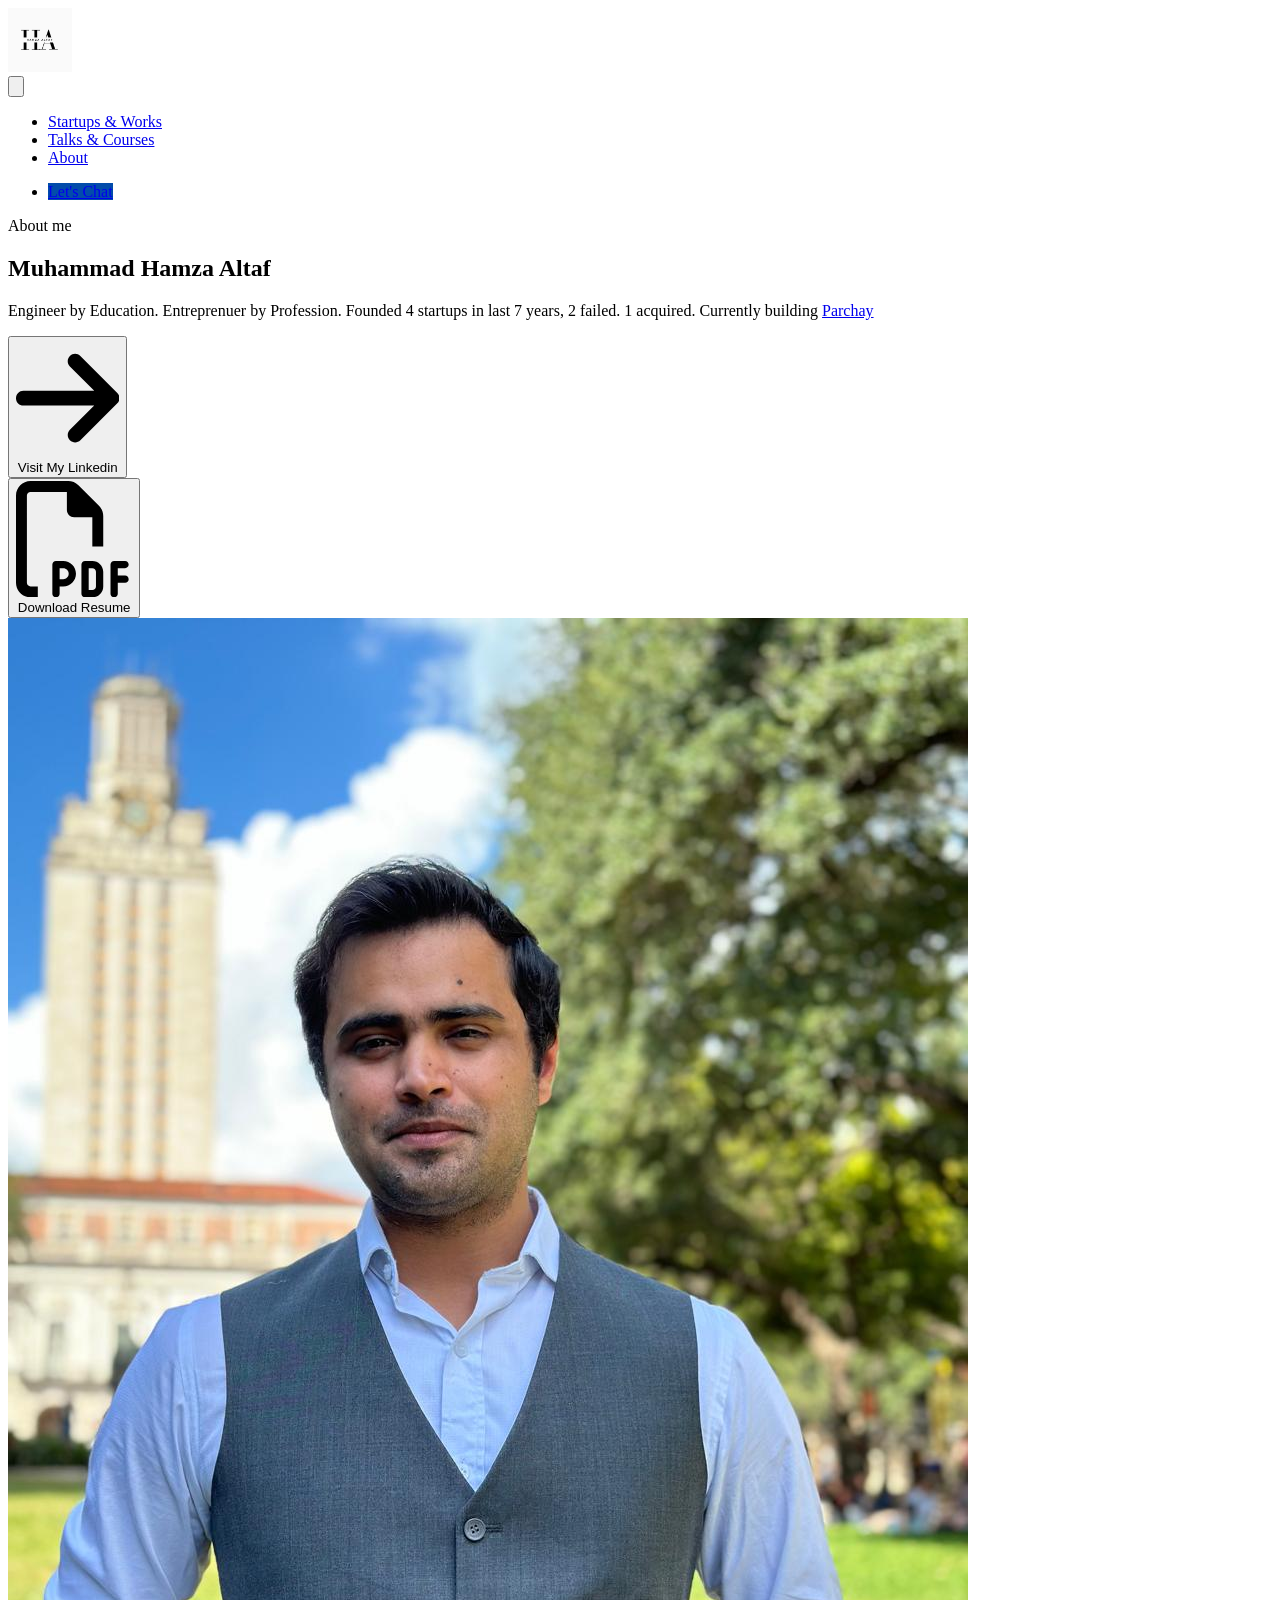
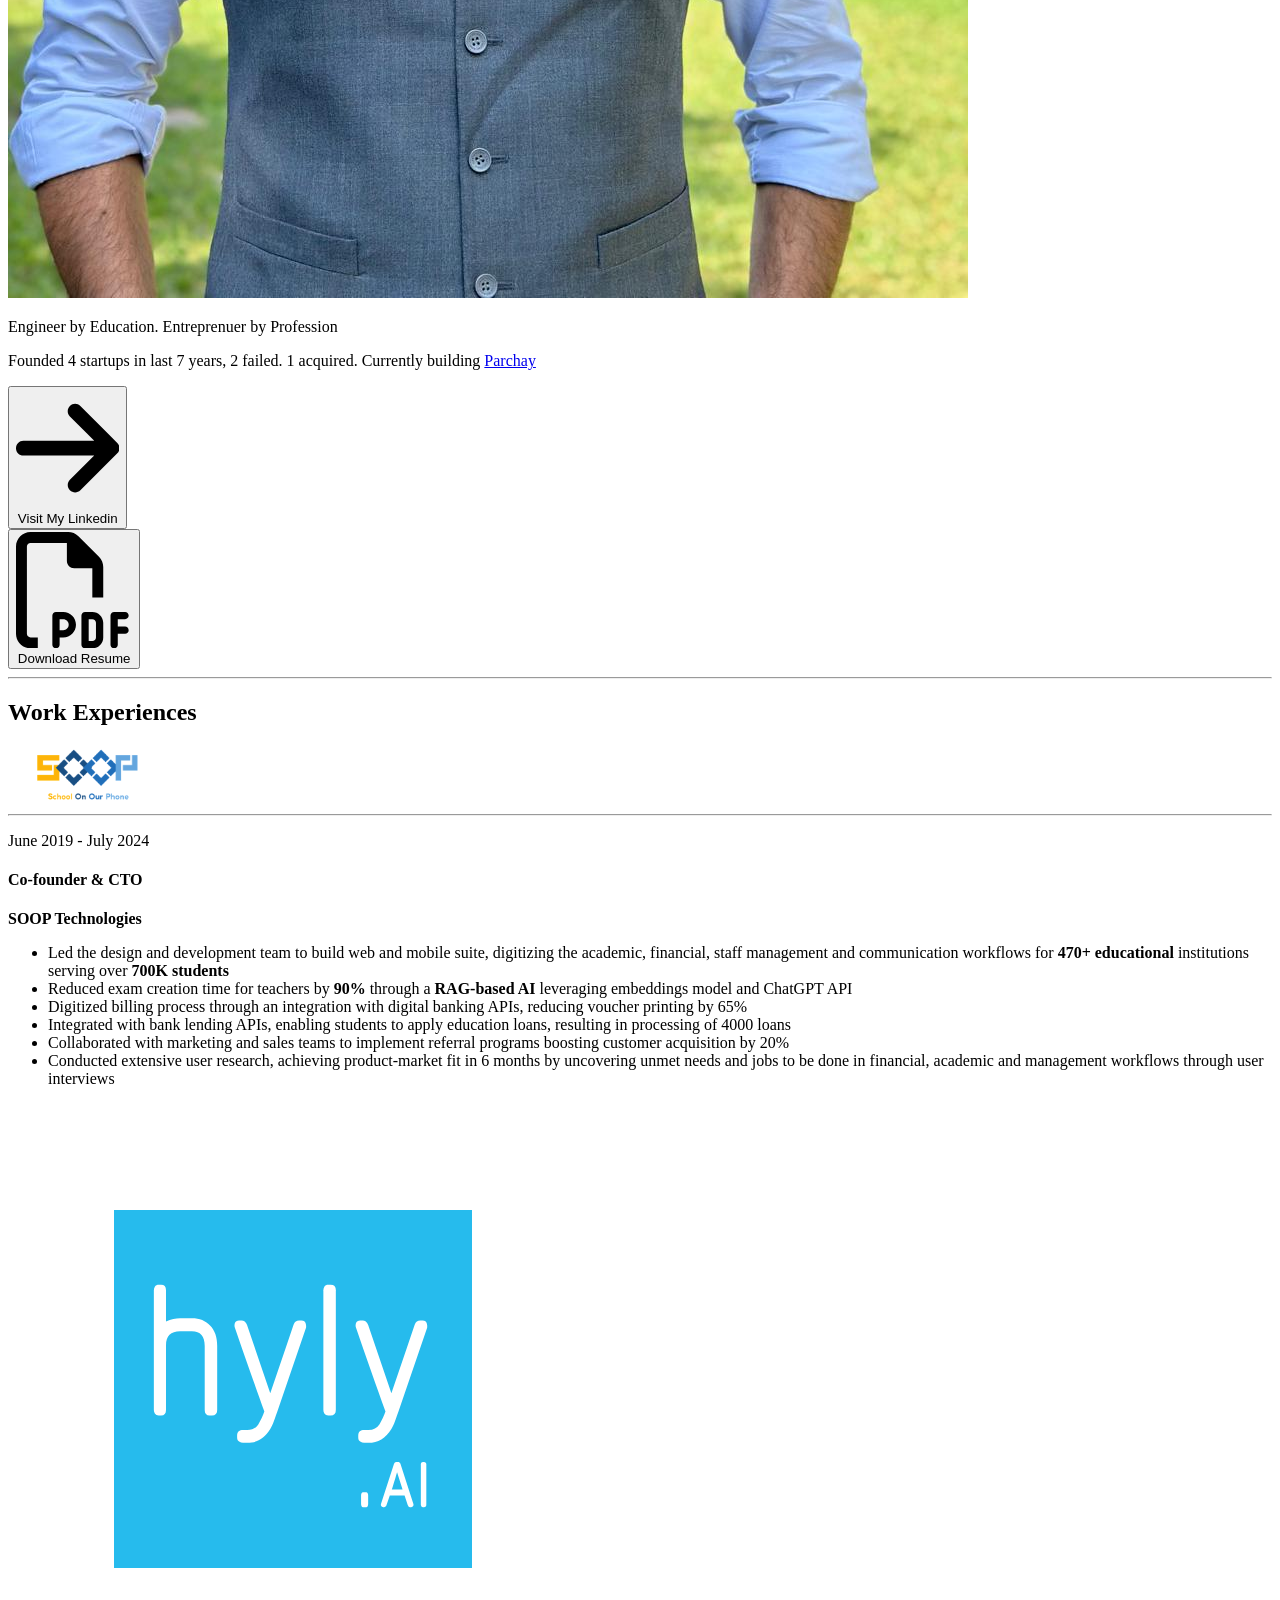
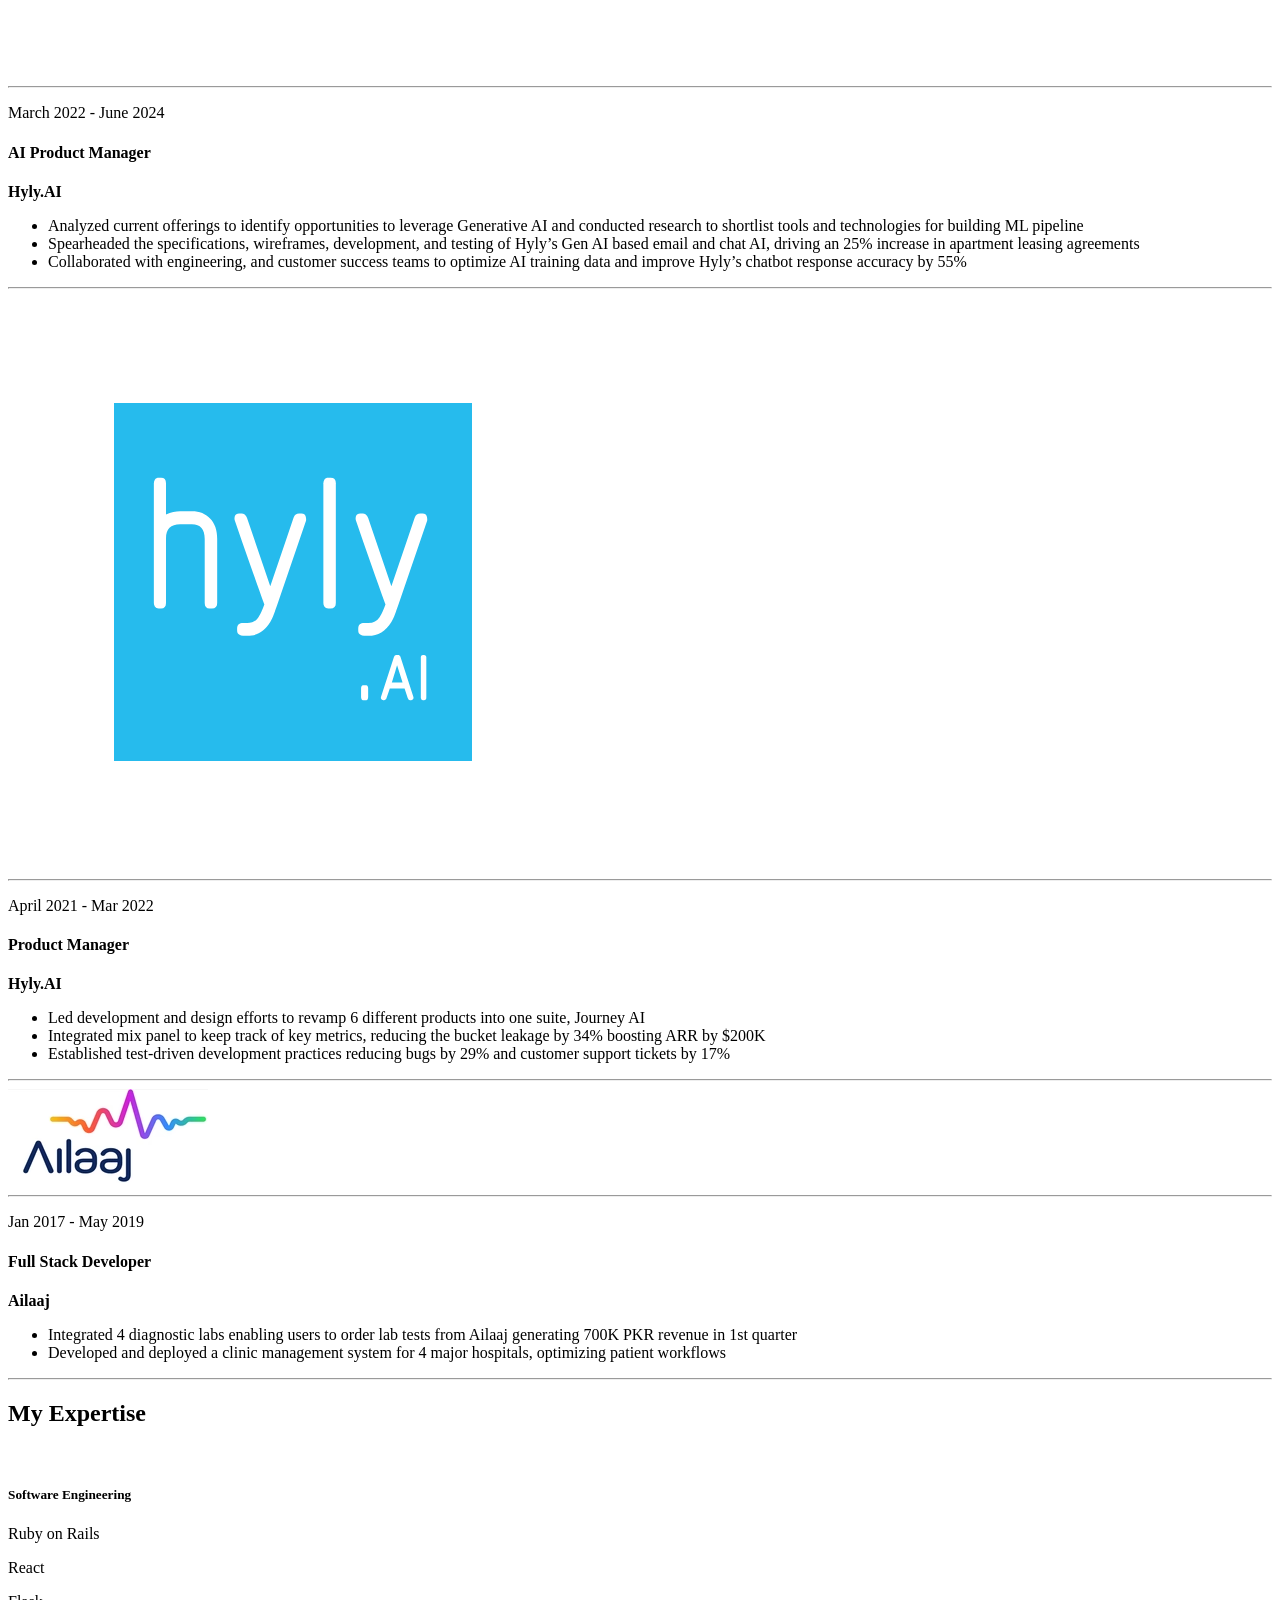
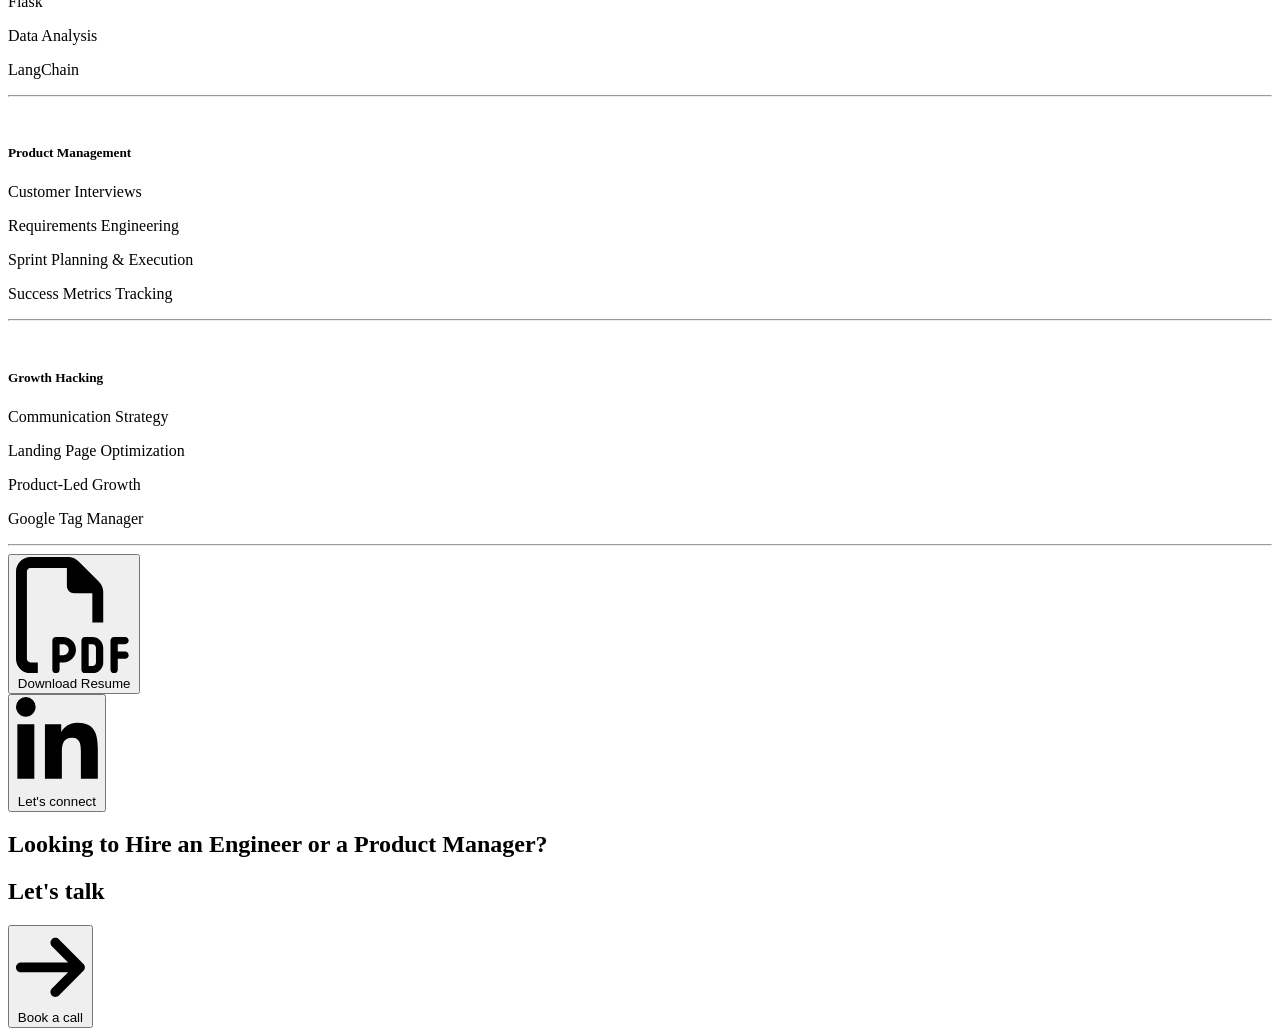
==== about.html @ 0ea4108f "fixing my websute" ====
<!DOCTYPE html>
<html lang="en" dir="ltr">
    <!-- Mirrored from muazzim.com/about by HTTrack Website Copier/3.x [XR&CO'2014], Tue, 19 Nov 2024 12:51:19 GMT -->
    <!-- Added by HTTrack -->
    <meta http-equiv="content-type" content="text/html;charset=utf-8" />
    <!-- /Added by HTTrack -->
    <head>
        <meta charset="utf-8" />
        <title>Hamza Altaf: Entreprenuer, Engineer & Product Leader</title>
        <link rel="icon" href="images/favicon-32x32.png"/>
        <meta name="viewport" content="width=device-width,initial-scale=1"/>
        <meta name="title" content="Hamza Altaf MS: Entreprenuer & Product Leader"/>
        <meta name="description" content="Product Leader, and Software Engineer from Austin, USA
            currently a student of building RAG based LLM applications using python, langchain and react."/>
        <meta property="og:title" content="Hamza Altaf MS: Entreprenuer & Product Leader"/>
        <meta property="og:description" content="Product Leader, and Software Engineer from Austin, USA
        currently a student of building RAG based LLM applications using python, langchain and react."/>
        <meta property="og:image" content="https://assets.dorik.com/5fdc6b2744afdb0011b81fd6/images/Wallpaper_e1won31z.png"/>
        <meta name="twitter:title" content="Hamza Altaf MS: Entreprenuer & Product Leader"/>
        <meta name="twitter:description" content="Product Leader, and Software Engineer from Austin, USA
        currently a student of building RAG based LLM applications using python, langchain and react."/>
        <meta name="twitter:image" content="https://assets.dorik.com/5fdc6b2744afdb0011b81fd6/images/Wallpaper_e1won31z.png"/>
        <meta name="twitter:card" content="summary_large_image"/>
        <meta property="og:url" content="index.html"/>
        <meta property="og:type" content="website"/>
        <link rel="canonical" href="index.html"/>
        <script type="text/javascript"></script>
        <link as="font" rel="preload" href="https://fonts.cmsfly.com/css?family=Outfit:400|Inter:700,700,400&amp;display=swap"/>
        <link rel="stylesheet" href="https://fonts.cmsfly.com/css?family=Outfit:400|Inter:700,700,400&amp;display=swap"/>
        <link rel="stylesheet" href="https://cdn.dorik.com/5fdc6b2744afdb0011b81fd6/css/about.css?v=1731210685233"/>
        <link rel="stylesheet" href="https://assets.dorik.io/shared/aos.css"/>
        
        <!-- Analytics Integration Code -->
        <script async src="https://aptimesi.dorik.dev/script.js" data-website-id="b9932c02-6db1-4325-b388-2cb2beb00b51"></script>
        <!-- End Analytics Integration Code -->
        
    </head>
    <body>
        <section class="dorik-section symbol--3de93aa9-1ece-4011-b4d5-fa8de4dbc304 dorik-section-yvzpg1x9">
            <div class="">
                <div class="container dorik-row-02xlnu1j-wrapper    ">
                    <div class="dorik-row-02xlnu1j flex  ">
                        <div class="col-lg-1/1 ">
                            <div class="column-inner dorik-column-36n9bsb1  1/1">
                                <div class="dorik-navbar--wrapper dorik-nav-a2zsnv06-wrapper  " data-testid="navbar-a2zsnv06">
                                    <div class="dorik-navbar dorik-nav-a2zsnv06 ">
                                        <div class="dorik-navbar--brand"><a href="index.html"><img src="images/website_logo.png" alt="Logo" width="64px"/></a></div>
                                        <button aria-label="Navbar Toggle" class="dorik-navbar--toggle" data-target="#dorikNavbarCollapse">
                                            <svg aria-hidden="true" focusable="false" data-prefix="fas" data-icon="bars" class="svg-inline--fa fa-bars fa-fw icon " role="img" xmlns="http://www.w3.org/2000/svg" viewBox="0 0 448 512" data-testid="icon-test">
                                                <path fill="currentColor" d="M0 96C0 78.3 14.3 64 32 64H416c17.7 0 32 14.3 32 32s-14.3 32-32 32H32C14.3 128 0 113.7 0 96zM0 256c0-17.7 14.3-32 32-32H416c17.7 0 32 14.3 32 32s-14.3 32-32 32H32c-17.7 0-32-14.3-32-32zM448 416c0 17.7-14.3 32-32 32H32c-17.7 0-32-14.3-32-32s14.3-32 32-32H416c17.7 0 32 14.3 32 32z"></path>
                                            </svg>
                                        </button>
                                        <div class="dorik-navbar--collapse collapse" id="dorikNavbarCollapse">
                                            <div class="dorik-navbar--navs">
                                                <ul class="dorik-nav--links normalize">
                                                    <li class=""><a href="works.html" class="dorik-nav--link works dorik-nav--link-2suuvmpu  "><span class="dorik-nav--link-icon"></span><span class="dorik-nav--link-text">Startups & Works</span></a></li>
                                                    <li class=""><a href="store.html" class="dorik-nav--link store dorik-nav--link-jrjtnw95  "><span class="dorik-nav--link-icon"></span><span class="dorik-nav--link-text">Talks & Courses</span></a></li>
                                                    <li class=""><a href="about.html" class="dorik-nav--link about dorik-nav--link-2jb8agfu  "><span class="dorik-nav--link-icon"></span><span class="dorik-nav--link-text">About</span></a></li>
                                                </ul>
                                                <ul class="dorik-nav--btns normalize">
                                                    <li><a href="https://calendly.com/mhamzaaltaf28/30min" target="_blank" rel="noreferrer" class="dorik-nav--btn dorik-nav--btn-5xmbnhej lets-talk " style="background-color: #024CAA !important;"><span class="dorik-nav--btn-icon"></span><span class="dorik-nav--btn-text">Let&#x27;s Chat</span></a></li>
                                                </ul>
                                            </div>
                                        </div>
                                    </div>
                                </div>
                            </div>
                        </div>
                    </div>
                </div>
            </div>
        </section>
        <section class="dorik-section dorik-section-gzbsrmqi">
            <div class="">
                <div class="container dorik-row-jmmjhvbx-wrapper    ">
                    <div class="dorik-row-jmmjhvbx flex  ">
                        <div class="col-lg-2/3 col-md-2/3 col-xs-3/4 ">
                            <div class="column-inner dorik-column-094ubzp0  2/3">
                                <div class="dorik-text dorik-text-ep7g1ru3 ">
                                    <p>About me</p>
                                </div>
                                <div class="dorik-wrapper dorik-heading-xyyiah39-wrapper ">
                                    <h1 class="dorik-heading dorik-heading-xyyiah39 "><span><span style="color: var(--color-1);">Muhammad</span> <span style="color: var(--color-1);"> Hamza Altaf</span>
                                        </span>
                                    </h1>
                                </div>
                                <div class="dorik-text dorik-text-ipmgynwi hidden-sm">
                                    <p>Engineer by Education. Entreprenuer by Profession. Founded 4 startups in last 7 years, 2 failed. 1 acquired. Currently building <a href="https://parchay.info/" target="_self">Parchay</a></p>
                                </div>
                                <div class="dorik-button-i57im2n2-wrapper hidden-sm el-ib">
                                    <a href="https://www.linkedin.com/in/mhamzaaltaf/">
                                        <button class="dorik-btn dorik-button-i57im2n2 hidden-sm " href="https://www.linkedin.com/in/mhamzaaltaf/">
                                            <svg aria-hidden="true" focusable="false" data-prefix="fas" data-icon="arrow-right" class="svg-inline--fa fa-arrow-right fa-fw icon " role="img" xmlns="http://www.w3.org/2000/svg" viewBox="0 0 448 512" data-testid="icon-test">
                                                <path fill="currentColor" d="M438.6 278.6c12.5-12.5 12.5-32.8 0-45.3l-160-160c-12.5-12.5-32.8-12.5-45.3 0s-12.5 32.8 0 45.3L338.8 224 32 224c-17.7 0-32 14.3-32 32s14.3 32 32 32l306.7 0L233.4 393.4c-12.5 12.5-12.5 32.8 0 45.3s32.8 12.5 45.3 0l160-160z"></path>
                                            </svg>
                                            Visit My Linkedin
                                        </button>
                                    </a>
                                </div>
                                <div class="dorik-button-miktclat-wrapper hidden-sm el-ib">
                                    <a href="https://docs.google.com/document/d/1a44IUzWKAuu742APfJj-rSxp4D1x4cdo/edit?usp=sharing&ouid=110062839014310773130&rtpof=true&sd=true" target="_blank" rel="noreferrer">
                                        <button class="dorik-btn dorik-button-miktclat hidden-sm " href="https://docs.google.com/document/d/1a44IUzWKAuu742APfJj-rSxp4D1x4cdo/edit?usp=sharing&ouid=110062839014310773130&rtpof=true&sd=true" target="_blank">
                                            <svg aria-hidden="true" focusable="false" data-prefix="far" data-icon="file-pdf" class="svg-inline--fa fa-file-pdf fa-fw icon " role="img" xmlns="http://www.w3.org/2000/svg" viewBox="0 0 512 512" data-testid="icon-test">
                                                <path fill="currentColor" d="M64 464H96v48H64c-35.3 0-64-28.7-64-64V64C0 28.7 28.7 0 64 0H229.5c17 0 33.3 6.7 45.3 18.7l90.5 90.5c12 12 18.7 28.3 18.7 45.3V288H336V160H256c-17.7 0-32-14.3-32-32V48H64c-8.8 0-16 7.2-16 16V448c0 8.8 7.2 16 16 16zM176 352h32c30.9 0 56 25.1 56 56s-25.1 56-56 56H192v32c0 8.8-7.2 16-16 16s-16-7.2-16-16V448 368c0-8.8 7.2-16 16-16zm32 80c13.3 0 24-10.7 24-24s-10.7-24-24-24H192v48h16zm96-80h32c26.5 0 48 21.5 48 48v64c0 26.5-21.5 48-48 48H304c-8.8 0-16-7.2-16-16V368c0-8.8 7.2-16 16-16zm32 128c8.8 0 16-7.2 16-16V400c0-8.8-7.2-16-16-16H320v96h16zm80-112c0-8.8 7.2-16 16-16h48c8.8 0 16 7.2 16 16s-7.2 16-16 16H448v32h32c8.8 0 16 7.2 16 16s-7.2 16-16 16H448v48c0 8.8-7.2 16-16 16s-16-7.2-16-16V432 368z"></path>
                                            </svg>
                                            Download Resume
                                        </button>
                                    </a>
                                </div>
                                
                            </div>
                        </div>
                        <div class="col-lg-1/3 col-md-1/3 col-xs-1/4 ">
                            <div class="column-inner dorik-column-rqgzkdcp  1/3">
                                <div class="dorik-wrapper symbol--acc18e4d-172c-43f5-b72d-7bbe8e032640-wrapper "><img src="images/personal_picture.png" alt="" loading="lazy" class="symbol--acc18e4d-172c-43f5-b72d-7bbe8e032640 dorik-image-kzsql95s"/></div>
                            </div>
                        </div>
                    </div>
                </div>
            </div>
            <div class="">
                <div class="container dorik-row-v4rozm8n-wrapper hidden-md hidden-lg   ">
                    <div class="dorik-row-v4rozm8n hidden-md hidden-lg flex  ">
                        <div class="col-lg-1/1 ">
                            <div class="column-inner dorik-column-ceg53p3e  1/1">
                                <div class="dorik-text dorik-text-i11fhsox ">
                                    <p>Engineer by Education. Entreprenuer by Profession</p>
                                    <p>Founded 4 startups in last 7 years, 2 failed. 1 acquired. Currently building <a href="https://parchay.info/" target="_self">Parchay</a></p>
                                </div>
                                <ul class="dorik-list dorik-links-74o3qw17 hidden-md hidden-lg">
                                    
                                </ul>
                                <div class="dorik-button-anfvsxfm-wrapper  ">
                                    <a href="https://www.linkedin.com/in/mhamzaaltaf/">
                                        <button class="dorik-btn dorik-button-anfvsxfm  " href="https://www.linkedin.com/in/mhamzaaltaf/">
                                            <svg aria-hidden="true" focusable="false" data-prefix="fas" data-icon="arrow-right" class="svg-inline--fa fa-arrow-right fa-fw icon " role="img" xmlns="http://www.w3.org/2000/svg" viewBox="0 0 448 512" data-testid="icon-test">
                                                <path fill="currentColor" d="M438.6 278.6c12.5-12.5 12.5-32.8 0-45.3l-160-160c-12.5-12.5-32.8-12.5-45.3 0s-12.5 32.8 0 45.3L338.8 224 32 224c-17.7 0-32 14.3-32 32s14.3 32 32 32l306.7 0L233.4 393.4c-12.5 12.5-12.5 32.8 0 45.3s32.8 12.5 45.3 0l160-160z"></path>
                                            </svg>
                                            Visit My Linkedin
                                        </button>
                                    </a>
                                </div>
                                <div class="dorik-button-7jg9ksb8-wrapper  ">
                                    <a href="https://docs.google.com/document/d/1a44IUzWKAuu742APfJj-rSxp4D1x4cdo/edit?usp=sharing&ouid=110062839014310773130&rtpof=true&sd=true" target="_blank" rel="noreferrer">
                                        <button class="dorik-btn dorik-button-7jg9ksb8  " href="https://docs.google.com/document/d/1a44IUzWKAuu742APfJj-rSxp4D1x4cdo/edit?usp=sharing&ouid=110062839014310773130&rtpof=true&sd=true" target="_blank">
                                            <svg aria-hidden="true" focusable="false" data-prefix="far" data-icon="file-pdf" class="svg-inline--fa fa-file-pdf fa-fw icon " role="img" xmlns="http://www.w3.org/2000/svg" viewBox="0 0 512 512" data-testid="icon-test">
                                                <path fill="currentColor" d="M64 464H96v48H64c-35.3 0-64-28.7-64-64V64C0 28.7 28.7 0 64 0H229.5c17 0 33.3 6.7 45.3 18.7l90.5 90.5c12 12 18.7 28.3 18.7 45.3V288H336V160H256c-17.7 0-32-14.3-32-32V48H64c-8.8 0-16 7.2-16 16V448c0 8.8 7.2 16 16 16zM176 352h32c30.9 0 56 25.1 56 56s-25.1 56-56 56H192v32c0 8.8-7.2 16-16 16s-16-7.2-16-16V448 368c0-8.8 7.2-16 16-16zm32 80c13.3 0 24-10.7 24-24s-10.7-24-24-24H192v48h16zm96-80h32c26.5 0 48 21.5 48 48v64c0 26.5-21.5 48-48 48H304c-8.8 0-16-7.2-16-16V368c0-8.8 7.2-16 16-16zm32 128c8.8 0 16-7.2 16-16V400c0-8.8-7.2-16-16-16H320v96h16zm80-112c0-8.8 7.2-16 16-16h48c8.8 0 16 7.2 16 16s-7.2 16-16 16H448v32h32c8.8 0 16 7.2 16 16s-7.2 16-16 16H448v48c0 8.8-7.2 16-16 16s-16-7.2-16-16V432 368z"></path>
                                            </svg>
                                            Download Resume
                                        </button>
                                    </a>
                                </div>
                                <div class="dorik-line-njqdpj06-wrapper ">
                                    <hr class="dorik-line-njqdpj06 "/>
                                </div>
                            </div>
                        </div>
                    </div>
                </div>
            </div>
        </section>
        <section class="dorik-section dorik-section-1odq6qis" id="experiences">
            <div class="">
                <div class="container dorik-row-ozrhlpnk-wrapper    ">
                    <div class="dorik-row-ozrhlpnk flex  ">
                        <div class="col-lg-1/1 ">
                            <div class="column-inner dorik-column-31umwr1o  1/1">
                                <div class="dorik-wrapper dorik-heading-gof0pqtr-wrapper ">
                                    <h2 class="dorik-heading dorik-heading-gof0pqtr "><span>Work Experiences
                                        </span>
                                    </h2>
                                </div>
                            </div>
                        </div>
                    </div>
                </div>
            </div>
            <div class="">
                <div class="container dorik-row-z2clzwei-wrapper    " data-aos="fade-up" data-aos-easing="ease-in-out" data-aos-once="true">
                    <div class="dorik-row-z2clzwei flex  ">
                        <div class="col-lg-1/6 col-md-1/5 col-xs-1/4 ">
                            <div class="column-inner dorik-column-jru68n0i  1/6">
                                <div class="dorik-wrapper dorik-image-t0sud1eg-wrapper "><img src="images/logo.png" alt="" loading="lazy" class="dorik-image-t0sud1eg"/></div>
                                <div class="dorik-line-1opl76vb-wrapper ">
                                    <hr class="dorik-line-1opl76vb "/>
                                </div>
                            </div>
                        </div>
                        <div class="col-lg-2/3 col-md-4/5 col-xs-3/4 ">
                            <div class="column-inner dorik-column-h95pwxrc  2/3">
                                <div class="dorik-text dorik-text-n2pfmtms ">
                                    <p>June 2019 - July 2024</p>
                                </div>
                                <div class="dorik-wrapper dorik-heading-wctt3tzy-wrapper ">
                                    <h4 class="dorik-heading dorik-heading-wctt3tzy "><span>Co-founder & CTO
                                        </span>
                                    </h4>
                                </div>
                                <div class="dorik-text dorik-text-g6z8e7tr ">
                                    <p><strong>SOOP Technologies</strong></p>
                                </div>
                                <div class="dorik-text dorik-text-9a1gn56g ">
                                    <ul>
                                        <li>
                                            Led the design and development team to build web and mobile suite, digitizing the academic, financial, staff management and communication workflows for <strong> 470+ educational </strong>  institutions serving over <strong> 700K students </strong>
                                        </li>
                                        <li>
                                            Reduced exam creation time for teachers by <strong>90%</strong> through a <strong>RAG-based AI </strong> leveraging embeddings model and ChatGPT API
                                        </li>
                                        <li>Digitized billing process through an integration with digital banking APIs, reducing voucher printing by 65%</li>
                                        <li>Integrated with bank lending APIs, enabling students to apply education loans, resulting in processing of 4000 loans</li>
                                        <li>Collaborated with marketing and sales teams to implement referral programs boosting customer acquisition by 20%</li>
                                        <li>
                                            Conducted extensive user research, achieving product-market fit in 6 months by uncovering unmet needs and jobs to be done in financial, academic and management workflows through user interviews
                                        </li>
                                    </ul>
                                </div>
                                
                            </div>
                        </div>
                        <div class="col-lg-1/6 hidden-sm hidden-md">
                            <div class="column-inner dorik-column-q1n5xd22 hidden-sm hidden-md 1/6"></div>
                        </div>
                    </div>
                </div>
            </div>
            <div class="">
                <div class="container dorik-row-ezz33msk-wrapper    " data-aos="fade-up" data-aos-easing="ease-in-out" data-aos-once="true">
                    <div class="dorik-row-ezz33msk flex  ">
                        <div class="col-lg-1/6 col-md-1/5 col-xs-1/4 ">
                            <div class="column-inner dorik-column-2sz95k4d  1/6">
                                <div class="dorik-wrapper dorik-image-cr3vbgt9-wrapper ">
                                    <img src="images/hyly.svg"  style="" alt="" loading="lazy" class="dorik-image-75sofudu"/></div>
                                <div class="dorik-line-z1wmaupr-wrapper ">
                                    <hr class="dorik-line-z1wmaupr "/>
                                </div>
                            </div>
                        </div>
                        <div class="col-lg-2/3 col-md-4/5 col-xs-3/4 ">
                            <div class="column-inner dorik-column-gu823m79  2/3">
                                <div class="dorik-text dorik-text-xmnrbyxj ">
                                    <p>March 2022 - June 2024</p>
                                </div>
                                <div class="dorik-wrapper dorik-heading-6cz61kwv-wrapper ">
                                    <h4 class="dorik-heading dorik-heading-6cz61kwv "><span>AI Product Manager
                                        </span>
                                    </h4>
                                </div>
                                
                                <div class="dorik-text dorik-text-lq7bu6ku ">
                                    <p><strong>Hyly.AI</strong></p>
                                </div>
                                <div class="dorik-text dorik-text-t7gxgh7b ">
                                    <ul>
                                        <li>Analyzed current offerings to identify opportunities to leverage Generative AI and conducted research to shortlist
                                            tools and technologies for building ML pipeline</li>
                                        <li>Spearheaded the specifications, wireframes, development, and testing of Hyly’s Gen AI based email and chat AI,
                                            driving an 25% increase in apartment leasing agreements</li>
                                        <li>Collaborated with engineering, and customer success teams to optimize AI training data and improve Hyly’s chatbot
                                            response accuracy by 55%</li>
                                        
                                    </ul>
                                </div>
                                <div class="dorik-line-debgfcn6-wrapper hidden-sm">
                                    <hr class="dorik-line-debgfcn6 hidden-sm"/>
                                </div>
                            </div>
                        </div>
                        <div class="col-lg-1/6 hidden-sm hidden-md">
                            <div class="column-inner dorik-column-ydxx7p8h hidden-sm hidden-md 1/6"></div>
                        </div>
                    </div>
                </div>
            </div>
            <div class="">
                <div class="container dorik-row-rpc242c2-wrapper    " data-aos="fade-up" data-aos-easing="ease-in-out" data-aos-once="true">
                    <div class="dorik-row-rpc242c2 flex  ">
                        <div class="col-lg-1/6 col-md-1/5 col-xs-1/4 ">
                            <div class="column-inner dorik-column-b1jgdy4x  1/6">
                                <div class="dorik-wrapper dorik-image-75sofudu-wrapper ">
                                    <img src="images/hyly.svg"  style="" alt="" loading="lazy" class="dorik-image-75sofudu"/>
                                </div>
                                <div class="dorik-line-r2kpu7wo-wrapper ">
                                    <hr class="dorik-line-r2kpu7wo "/>
                                </div>
                            </div>
                        </div>
                        <div class="col-lg-2/3 col-md-4/5 col-xs-3/4 ">
                            <div class="column-inner dorik-column-xyep4hwy  2/3">
                                <div class="dorik-text dorik-text-p32hudq5 ">
                                    <p>April 2021 - Mar 2022</p>
                                </div>
                                <div class="dorik-wrapper dorik-heading-wxbj0q43-wrapper ">
                                    <h4 class="dorik-heading dorik-heading-wxbj0q43 "><span>Product Manager
                                        </span>
                                    </h4>
                                </div>
                               
                                <div class="dorik-text dorik-text-ulzfk8pu ">
                                    <p><strong>Hyly.AI</strong></p>
                                </div>
                                <div class="dorik-text dorik-text-avoq6jg4 ">
                                   <ul>
                                        <li>Led development and design efforts to revamp 6 different products into one suite, Journey AI</li>
                                        <li>Integrated mix panel to keep track of key metrics, reducing the bucket leakage by 34% boosting ARR by $200K</li>
                                        <li>Established test-driven development practices reducing bugs by 29% and customer support tickets by 17%</li>
                                   </ul>
                                </div>
                                <div class="dorik-line-g3lkpe2x-wrapper hidden-sm">
                                    <hr class="dorik-line-g3lkpe2x hidden-sm"/>
                                </div>
                            </div>
                        </div>
                        <div class="col-lg-1/6 hidden-sm hidden-md">
                            <div class="column-inner dorik-column-9j9jlhyg hidden-sm hidden-md 1/6"></div>
                        </div>
                    </div>
                </div>
            </div>
            <div class="">
                <div class="container dorik-row-s69chdue-wrapper    " data-aos="fade-up" data-aos-easing="ease-in-out" data-aos-once="true">
                    <div class="dorik-row-s69chdue flex  ">
                        <div class="col-lg-1/6 col-md-1/5 col-xs-1/4 ">
                            <div class="column-inner dorik-column-3wb0g5dj  1/6">
                                <div class="dorik-wrapper dorik-image-ls75xy6w-wrapper ">
                                    <img src="images/ailaaj.png" alt="" loading="lazy" class="dorik-image-ls75xy6w"/>
                                </div>
                                <div class="dorik-line-ganpq41u-wrapper ">
                                    <hr class="dorik-line-ganpq41u "/>
                                </div>
                            </div>
                        </div>
                        <div class="col-lg-2/3 col-md-4/5 col-xs-3/4 ">
                            <div class="column-inner dorik-column-dm1gm3m6  2/3">
                                <div class="dorik-text dorik-text-xq5eyeps ">
                                    <p>Jan 2017 - May 2019</p>
                                </div>
                                <div class="dorik-wrapper dorik-heading-4lkwrrtc-wrapper ">
                                    <h4 class="dorik-heading dorik-heading-4lkwrrtc "><span>Full Stack Developer
                                        </span>
                                    </h4>
                                </div>
                                <div class="dorik-text dorik-text-vym9ixx7 ">
                                    <p><strong>Ailaaj</strong></p>
                                </div>
                                <div class="dorik-text dorik-text-xcqozsxb ">
                                    <ul>
                                        <li>
                                            Integrated 4 diagnostic labs enabling users to order lab tests from Ailaaj generating 700K PKR revenue in 1st quarter
                                        </li>
                                        <li>
                                            Developed and deployed a clinic management system for 4 major hospitals, optimizing patient workflows
                                        </li>
                                    </ul>
                                </div>
                                <div class="dorik-line-hozhl9g2-wrapper hidden-sm">
                                    <hr class="dorik-line-hozhl9g2 hidden-sm"/>
                                </div>
                            </div>
                        </div>
                        <div class="col-lg-1/6 hidden-sm hidden-md">
                            <div class="column-inner dorik-column-n5iv85ud hidden-sm hidden-md 1/6"></div>
                        </div>
                    </div>
                </div>
            </div>
            
            
            
            
        </section>
        <section class="dorik-section dorik-section-5rup0vom">
            <div class="">
                <div class="container dorik-row-nrm14hpw-wrapper    ">
                    <div class="dorik-row-nrm14hpw flex  ">
                        <div class="col-lg-1/1 ">
                            <div class="column-inner dorik-column-g18iyajm  1/1">
                                <div class="dorik-wrapper dorik-heading-a7o6y9sk-wrapper ">
                                    <h2 class="dorik-heading dorik-heading-a7o6y9sk "><span>My Expertise
                                        </span>
                                    </h2>
                                </div>
                            </div>
                        </div>
                    </div>
                </div>
            </div>
            <div class="">
                <div class="container dorik-row-52robctd-wrapper    " data-aos="fade-up" data-aos-easing="ease-in-out" data-aos-once="true">
                    <div class="dorik-row-52robctd flex  ">
                        <div class="col-lg-1/3 col-md-1/2 col-xs-1/2 ">
                            <div class="column-inner dorik-column-xyep4hwy  1/4">
                                <div class="dorik-wrapper dorik-image-6eublkm7-wrapper "><img src="https://assets.dorik.com/5fdc6b2744afdb0011b81fd6/images/Development_v1.1_y906cz8n.png" alt="" loading="lazy" class="dorik-image-6eublkm7"/></div>
                                <div class="dorik-wrapper dorik-heading-wxbj0q43-wrapper ">
                                    <h5 class="dorik-heading dorik-heading-wxbj0q43 "><span>Software Engineering
                                        </span>
                                    </h5>
                                </div>
                                <div class="dorik-text dorik-text-ulzfk8pu ">
                                    <p>Ruby on Rails</p>
                                    <p>React</p>
                                    <p>Flask</p>
                                    <p>Data Analysis</p>
                                    <p>LangChain</p>
                                </div>
                                <div class="dorik-line-g3lkpe2x-wrapper ">
                                    <hr class="dorik-line-g3lkpe2x "/>
                                </div>
                            </div>
                        </div>
                        
                        <div class="col-lg-1/3 col-md-1/2 col-xs-1/2 ">
                            <div class="column-inner dorik-column-cxg8jhak  1/4">
                                <div class="dorik-wrapper dorik-image-ps88j5of-wrapper "><img src="https://assets.dorik.com/5fdc6b2744afdb0011b81fd6/images/Branding_v1.1_gbnpttgy.png" alt="" loading="lazy" class="dorik-image-ps88j5of"/></div>
                                <div class="dorik-wrapper dorik-heading-oy3i4b4a-wrapper ">
                                    <h5 class="dorik-heading dorik-heading-oy3i4b4a "><span>Product Management
                                        </span>
                                    </h5>
                                </div>
                                <div class="dorik-text dorik-text-8v0kbp3p ">
                                    <p>Customer Interviews</p>
                                    <p>Requirements Engineering</p>
                                    <p>Sprint Planning & Execution</p>
                                    <p>Success Metrics Tracking</p>
                                </div>
                                <div class="dorik-line-86vzzh8n-wrapper ">
                                    <hr class="dorik-line-86vzzh8n "/>
                                </div>
                            </div>
                        </div>
                        
                        <div class="col-lg-1/3 col-md-1/2 col-xs-1/2 ">
                            <div class="column-inner dorik-column-1kvsh29c  1/4">
                                <div class="dorik-wrapper dorik-image-fumawqeg-wrapper "><img src="https://assets.dorik.com/5fdc6b2744afdb0011b81fd6/images/Illustration_v1.1_6wgeklf6.png" alt="" loading="lazy" class="dorik-image-fumawqeg"/></div>
                                <div class="dorik-wrapper dorik-heading-g3qnr6fs-wrapper ">
                                    <h5 class="dorik-heading dorik-heading-g3qnr6fs "><span>Growth Hacking
                                        </span>
                                    </h5>
                                </div>
                                <div class="dorik-text dorik-text-5ieqarl5 ">
                                    <p>Communication Strategy</p>
                                    <p>Landing Page Optimization</p>
                                    <p>Product-Led Growth</p>
                                    <p>Google Tag Manager</p>
                                </div>
                                <div class="dorik-line-2kldsqg5-wrapper ">
                                    <hr class="dorik-line-2kldsqg5 "/>
                                </div>
                            </div>
                        </div>
                    </div>
                </div>
            </div>
            
            
        </section>
        <section class="dorik-section dorik-section-pxm4qqcu">
            <div class="">
                <div class="container dorik-row-auxbsivy-wrapper    ">
                    <div class="dorik-row-auxbsivy flex  ">
                        <div class="col-lg-1/1 ">
                            <div class="column-inner dorik-column-a5aqpb3f  1/1">
                                <div class="dorik-button-uh1h0rng-wrapper  ">
                                    <a href="https://drive.google.com/file/d/1nH3eASEOpS7f-k8L8MxM8TdncX5_C-43/view?usp=sharing" target="_blank" rel="noreferrer">
                                        <button class="dorik-btn dorik-button-uh1h0rng  " href="https://drive.google.com/file/d/1nH3eASEOpS7f-k8L8MxM8TdncX5_C-43/view?usp=sharing" target="_blank">
                                            <svg aria-hidden="true" focusable="false" data-prefix="far" data-icon="file-pdf" class="svg-inline--fa fa-file-pdf fa-fw icon " role="img" xmlns="http://www.w3.org/2000/svg" viewBox="0 0 512 512" data-testid="icon-test">
                                                <path fill="currentColor" d="M64 464H96v48H64c-35.3 0-64-28.7-64-64V64C0 28.7 28.7 0 64 0H229.5c17 0 33.3 6.7 45.3 18.7l90.5 90.5c12 12 18.7 28.3 18.7 45.3V288H336V160H256c-17.7 0-32-14.3-32-32V48H64c-8.8 0-16 7.2-16 16V448c0 8.8 7.2 16 16 16zM176 352h32c30.9 0 56 25.1 56 56s-25.1 56-56 56H192v32c0 8.8-7.2 16-16 16s-16-7.2-16-16V448 368c0-8.8 7.2-16 16-16zm32 80c13.3 0 24-10.7 24-24s-10.7-24-24-24H192v48h16zm96-80h32c26.5 0 48 21.5 48 48v64c0 26.5-21.5 48-48 48H304c-8.8 0-16-7.2-16-16V368c0-8.8 7.2-16 16-16zm32 128c8.8 0 16-7.2 16-16V400c0-8.8-7.2-16-16-16H320v96h16zm80-112c0-8.8 7.2-16 16-16h48c8.8 0 16 7.2 16 16s-7.2 16-16 16H448v32h32c8.8 0 16 7.2 16 16s-7.2 16-16 16H448v48c0 8.8-7.2 16-16 16s-16-7.2-16-16V432 368z"></path>
                                            </svg>
                                            Download Resume
                                        </button>
                                    </a>
                                </div>
                                <div class="dorik-button-hd89preu-wrapper  ">
                                    <a href="https://www.linkedin.com/in/mhamzaaltaf/" target="_blank" rel="noreferrer">
                                        <button class="dorik-btn dorik-button-hd89preu  " href="https://www.linkedin.com/in/mhamzaaltaf/" target="_blank">
                                            <svg aria-hidden="true" focusable="false" data-prefix="fab" data-icon="linkedin-in" class="svg-inline--fa fa-linkedin-in fa-fw icon " role="img" xmlns="http://www.w3.org/2000/svg" viewBox="0 0 448 512" data-testid="icon-test">
                                                <path fill="currentColor" d="M100.28 448H7.4V148.9h92.88zM53.79 108.1C24.09 108.1 0 83.5 0 53.8a53.79 53.79 0 0 1 107.58 0c0 29.7-24.1 54.3-53.79 54.3zM447.9 448h-92.68V302.4c0-34.7-.7-79.2-48.29-79.2-48.29 0-55.69 37.7-55.69 76.7V448h-92.78V148.9h89.08v40.8h1.3c12.4-23.5 42.69-48.3 87.88-48.3 94 0 111.28 61.9 111.28 142.3V448z"></path>
                                            </svg>
                                            Let&#x27;s connect
                                        </button>
                                    </a>
                                </div>
                            </div>
                        </div>
                    </div>
                </div>
            </div>
        </section>
        <section class="dorik-section symbol--5c2bc482-17f0-465e-8bc3-92c74e7f1370 dorik-section-fb8at2uo" data-aos="fade" data-aos-once="true" data-aos-easing="ease-in-out">
            <div class="">
                <div class="container dorik-row-xwkpnbma-wrapper    ">
                    <div class="dorik-row-xwkpnbma flex  ">
                        <div class="col-lg-5/7 ">
                            <div class="column-inner dorik-column-x5mojywh  5/7">
                                <div class="dorik-wrapper dorik-heading-qy46be19-wrapper ">
                                    <h2 class="dorik-heading dorik-heading-qy46be19 "><span>Looking to Hire an Engineer or a Product Manager?
                                        </span>
                                    </h2>
                                </div>
                                <div class="dorik-wrapper dorik-heading-02tobsxv-wrapper ">
                                    <h2 class="dorik-heading dorik-heading-02tobsxv "><span>Let's talk
                                        </span>
                                    </h2>
                                </div>
                                <div class="dorik-button-ynoghniq-wrapper  ">
                                    <a href="https://calendly.com/mhamzaaltaf28/30min" target="_blank" rel="noreferrer">
                                        <button class="dorik-btn dorik-button-ynoghniq  " href="https://calendly.com/mhamzaaltaf28/30min" target="_blank">
                                            <svg aria-hidden="true" focusable="false" data-prefix="fas" data-icon="arrow-right" class="svg-inline--fa fa-arrow-right fa-fw icon " role="img" xmlns="http://www.w3.org/2000/svg" viewBox="0 0 448 512" data-testid="icon-test">
                                                <path fill="currentColor" d="M438.6 278.6c12.5-12.5 12.5-32.8 0-45.3l-160-160c-12.5-12.5-32.8-12.5-45.3 0s-12.5 32.8 0 45.3L338.8 224 32 224c-17.7 0-32 14.3-32 32s14.3 32 32 32l306.7 0L233.4 393.4c-12.5 12.5-12.5 32.8 0 45.3s32.8 12.5 45.3 0l160-160z"></path>
                                            </svg>
                                            Book a call
                                        </button>
                                    </a>
                                </div>
                            </div>
                        </div>
                        <div class="col-lg-2/7 ">
                            <div class="column-inner dorik-column-9bjdc1tl  2/7">
                            </div>
                        </div>
                    </div>
                </div>
            </div>
        </section>
        
        <script>window.DORIK_PROJECT_ID = "5fdc6b2744afdb0011b81fd6";</script>
        <script>(function ys(){document.querySelectorAll(".popup-btn").forEach(t=>{let r=t.getAttribute("href");r=r.startsWith("#")?r.substring(1):r,t.addEventListener("click",()=>{if(!r)return;let s=document.getElementById(r),l=document.querySelector(`.close-btn-${r}`),a=s==null?void 0:s.parentElement;a==null||a.classList.add(`row-${r}-overlay`),s==null||s.classList.add(`modal-${r}-visible`),l==null||l.classList.add("btn-visible")})})})()</script>
        <script>(function ws({exitIntentPopup:e={},onloadPopup:t={},EXIT_INTENT:r,ONLOAD:s}){const l=a=>{let i=document.getElementById(a),o=document.querySelector(`.close-btn-${a}`),u=i==null?void 0:i.parentElement;u==null||u.classList.add(`row-${a}-overlay`),i==null||i.classList.add(`modal-${a}-visible`),o==null||o.classList.add("btn-visible")};document.addEventListener("mouseleave",()=>{let a=localStorage.getItem(`${r}-${e.id}-${e.suffixId}`);e.id&&!a&&l(e.id)}),window.addEventListener("load",()=>{let a=localStorage.getItem(`${s}-${t.id}-${t.suffixId}`);t.id&&!a&&l(t.id)})})({
            EXIT_INTENT: "EXIT_INTENT",
            ONLOAD: "ONLOAD",
            exitIntentPopup: undefined,
            onloadPopup: undefined
            })
        </script>
        <script src="https://cdn.dorik.com/common/jquery-3.5.1.min.js"></script><script src="https://assets.dorik.io/shared/aos.js"></script><script type="text/javascript">
            ;(function() {
                var navbar = $(".dorik-nav-a2zsnv06");
                var navbarCollapse = $(".dorik-navbar--collapse");
                (function ($, navbar, navbarCollapse) {
                $(document).on("click", "a", function (e) {
                    var a = event.target.closest("a");
                    var hash = a.hash;
                    var stickyNav = $(".sticky-nav");
                    var isSticky = !!event.target.closest(".sticky-nav.sticky");
                    if (hash) {
                        var baseHref = a.href.match(/(^https?:.+)#/);
                        var baseURI = a.baseURI.match(/(^https?:.+)#?/);
                        baseHref = baseHref && baseHref[1];
                        baseURI = baseURI && baseURI[1];
                        if (baseHref && baseURI && baseURI.includes(baseHref)) {
                            e.preventDefault();
                            const section = $(hash).offset();
                            if (!section) return;
                            var collapsedHeight =
                                navbarCollapse[0]?.clientHeight || 0;
                            var navbarHeight =
                                navbar[0].clientHeight - collapsedHeight;
                            var scrollTop = section.top;
                            if (stickyNav.length) {
                                scrollTop = scrollTop - navbarHeight;
                            } else {
                                scrollTop = scrollTop - collapsedHeight;
                            }
                            if(!isSticky){
                                let expendedHeight = event.target.closest(".collapse.show")?.clientHeight || 0
                                scrollTop = scrollTop - expendedHeight
                            }
                            var options = {
                                easing: "linear",
                            };
                            $("html, body").animate(
                                {
                                    scrollTop: scrollTop,
                                },
                                options
                            );
                        }
                    }
                });
            })($, navbar, navbarCollapse);
            })();
            
            ;(function () {
                var navbar = document.querySelector(".dorik-nav-a2zsnv06");
                (function toggleNav(el) {
                const toggleBtn = el.querySelector(".dorik-navbar--toggle");
                const navlist = toggleBtn.nextElementSibling;
                const isMobileView = window.innerWidth < 768;
                const isTabView = navbar.parentNode?.clientWidth <= 820;
                toggleBtn &&
                    toggleBtn.addEventListener("click", function (e) {
                        const hasShow = navlist?.classList.contains("show");
                        if (!hasShow) {
                            expand(navlist);
                        } else {
                            collapse(navlist);
                        }
                    });
                    const expandableDropdownLinks = navbar.querySelectorAll(".is-dropdown>a");
                    expandableDropdownLinks.length &&
                    expandableDropdownLinks.forEach((item) => {
                        item.addEventListener("click", function (e) {
                            e.preventDefault();
                            let dropdownlist =
                                e.target.closest("a")?.nextElementSibling;
                            const hasShow =
                                dropdownlist?.classList.contains("show");
            
                            if (isMobileView || isTabView) {
                                if (hasShow) {
                                    collapse(dropdownlist);
                                } else {
                                    expand(dropdownlist);
                                }
                            }
                        });
                    });
            
                let dropdownItems = navbar.querySelectorAll(
                    ".dorik-nav--dropdown"
                );
                const navButtons = navbar.querySelectorAll(".dorik-nav--btns");
            
                const filteredNavLinks = navbar.querySelectorAll(
                    "li:not(.is-dropdown) .dorik-nav--link"
                );
                [...navButtons,...dropdownItems, ...filteredNavLinks].forEach((item) => {
                    item?.addEventListener("click", () => {
                        collapse(navlist);
                        dropdownItems.forEach((item) => collapse(item));
                    });
                });
            
                function expand(navlist) {
                    if (!navlist) return;
                    navlist.classList.add("show");
                    const height = navlist.clientHeight + "px";
                    isMobileView && navlist.classList.add("collapsing");
                    setTimeout(() => {
                        navlist.style.height = height;
                    }, 0);
                    setTimeout(() => {
                        navlist.style.height = null;
                        navlist.classList.remove("collapsing");
                    }, 350);
                }
                function collapse(navlist) {
                    if (!navlist) return;
                    navlist.style.height = navlist.clientHeight + "px";
                    isMobileView && navlist.classList.add("collapsing");
                    setTimeout(() => {
                        navlist.style.height = null;
                    }, 0);
                    setTimeout(() => {
                        navlist.classList.remove("show");
                        navlist.classList.remove("collapsing");
                    }, 350);
                }
            })(navbar);
            
            })();
            ;(function(){
            const interval = setInterval(() => {
                if(window.AOS?.init){
                    clearInterval(interval)
                    window.AOS.init({disable: "mobile"});
                }
            }, 500);
            }())
        </script>
    </body>
    <!-- Mirrored from muazzim.com/about by HTTrack Website Copier/3.x [XR&CO'2014], Tue, 19 Nov 2024 12:51:20 GMT -->
</html>
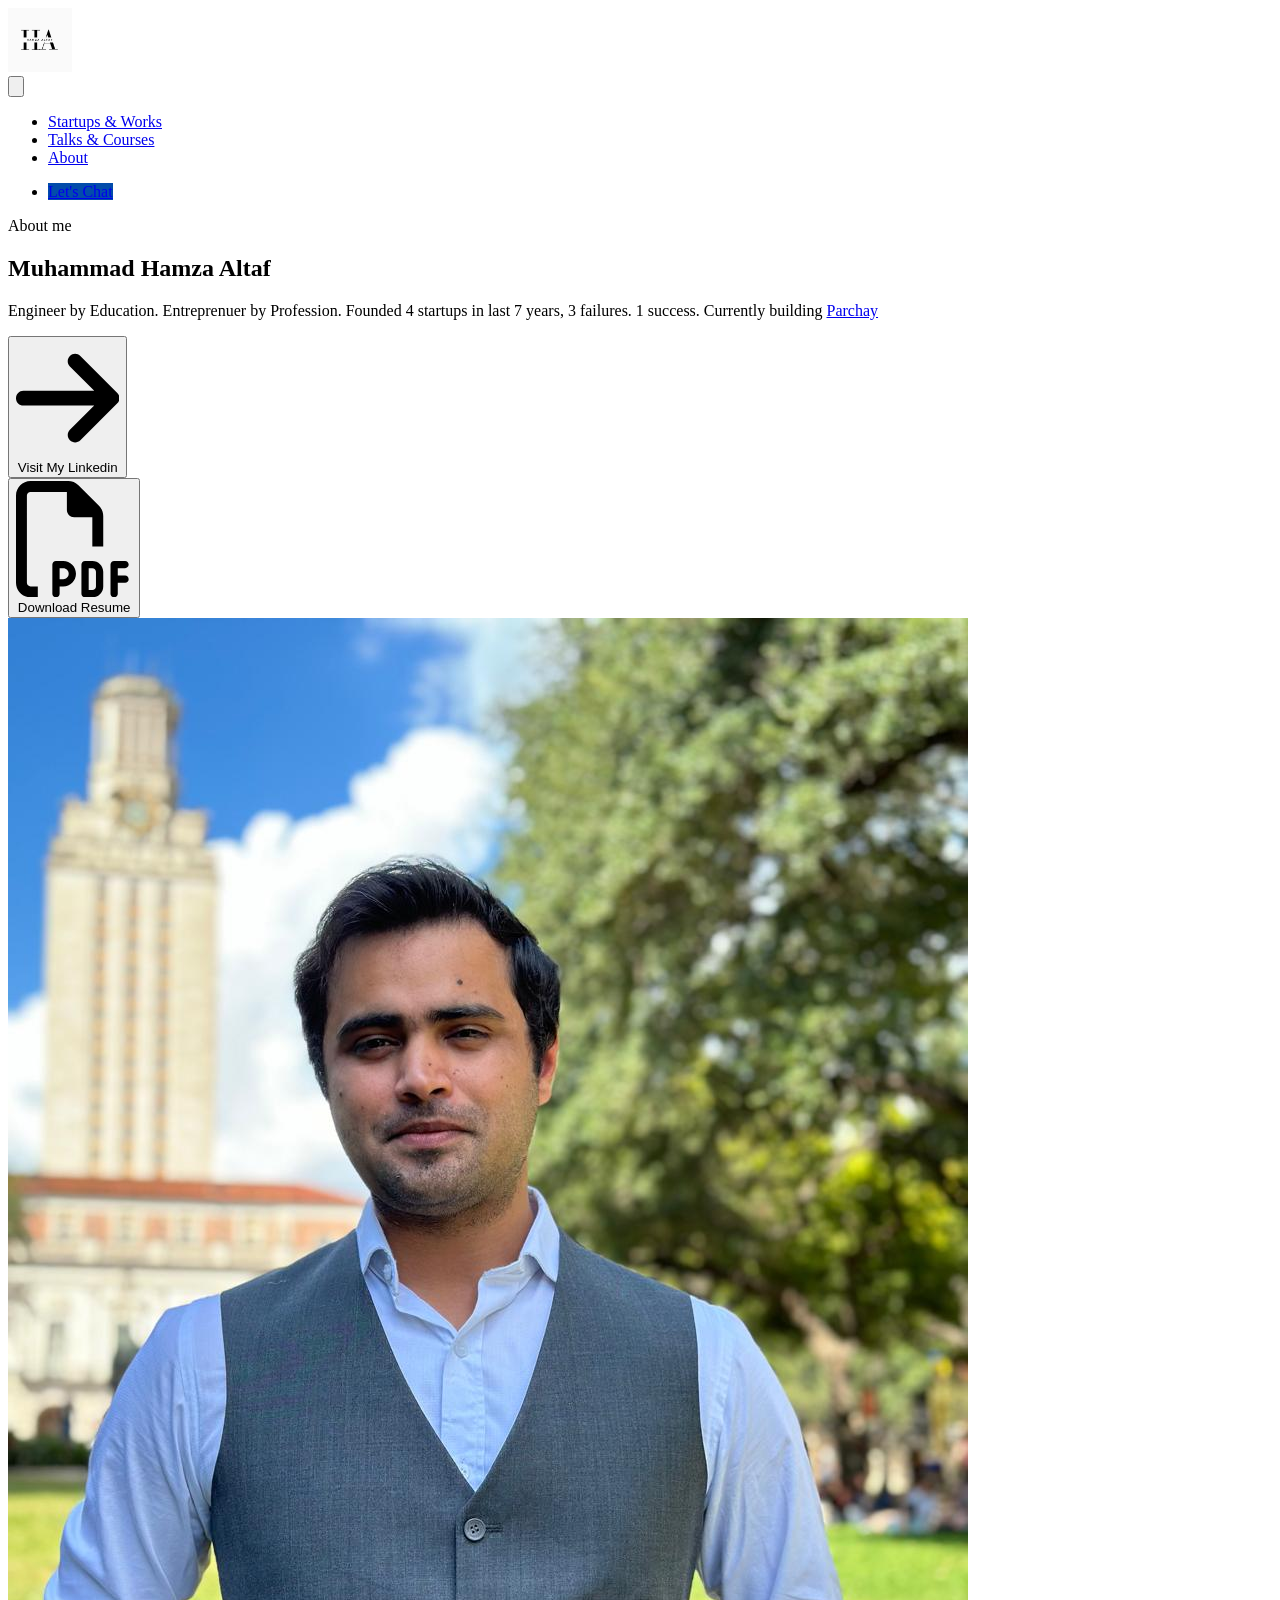
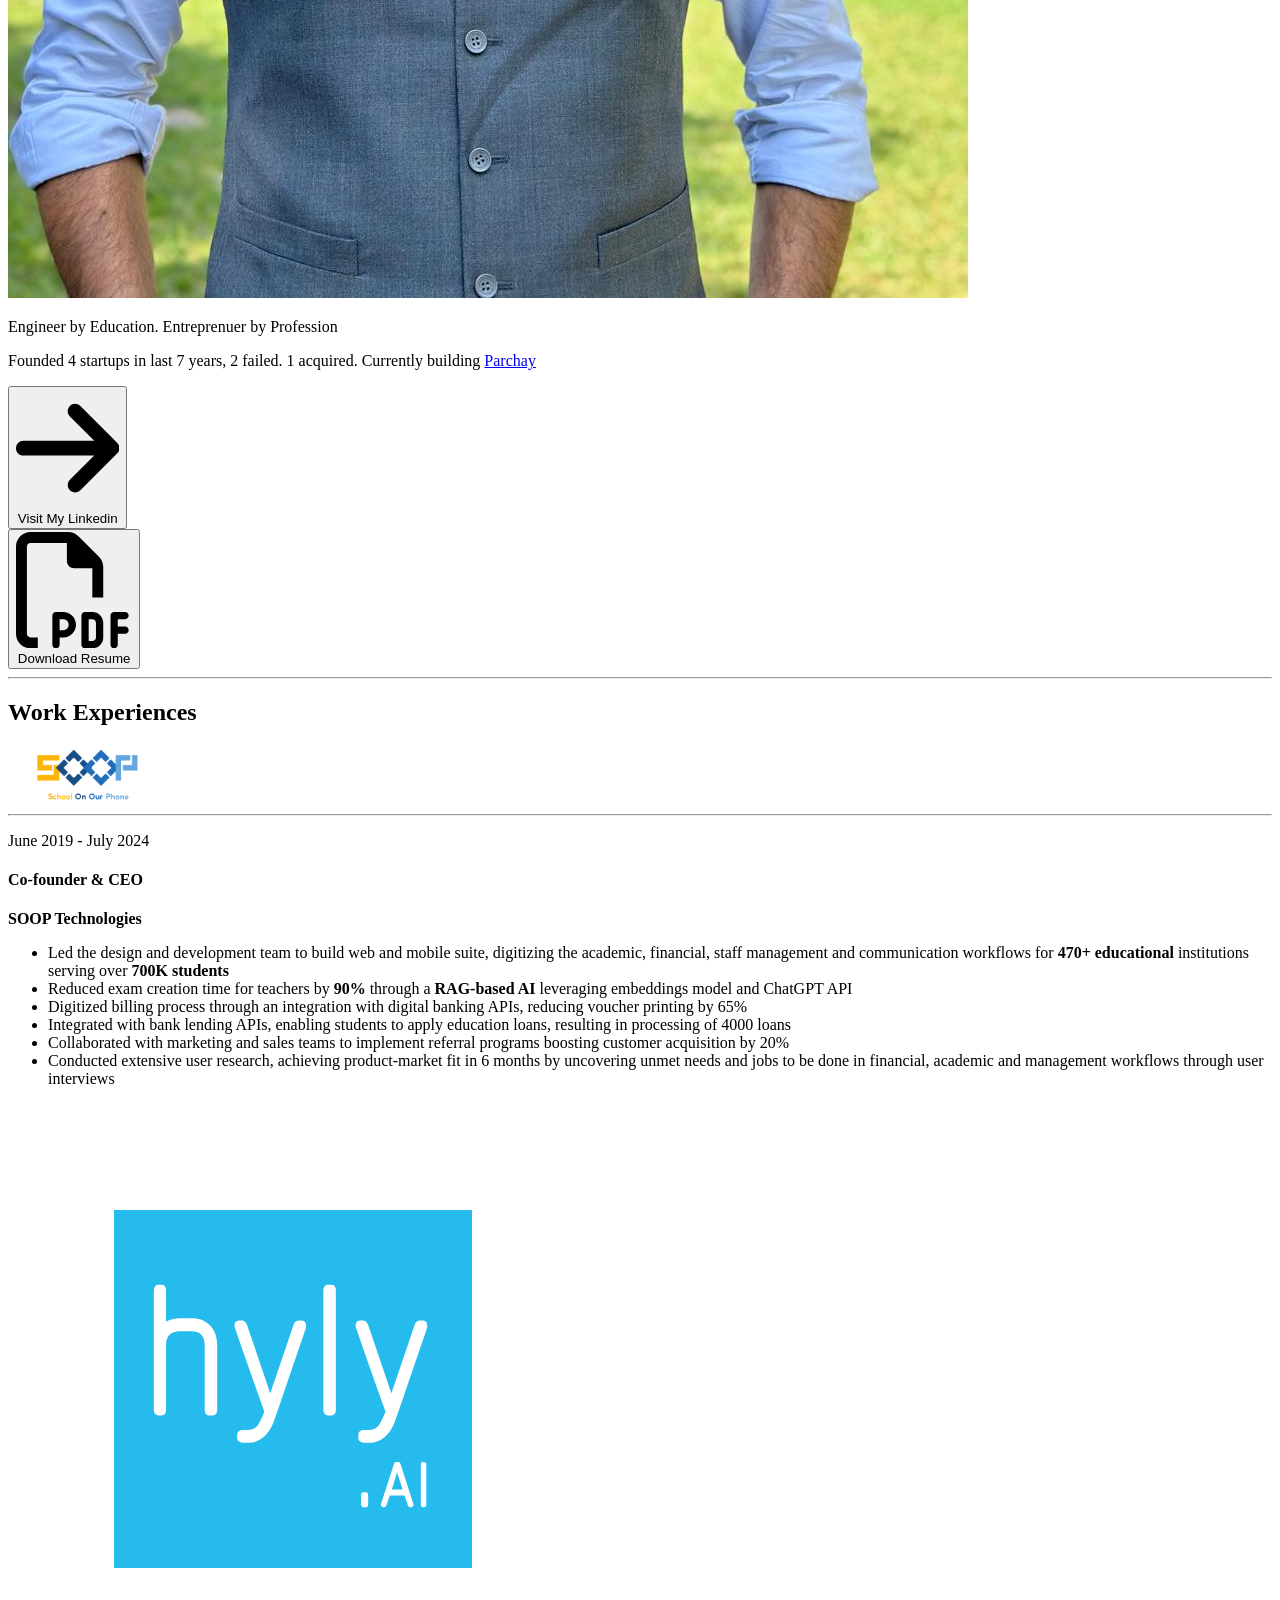
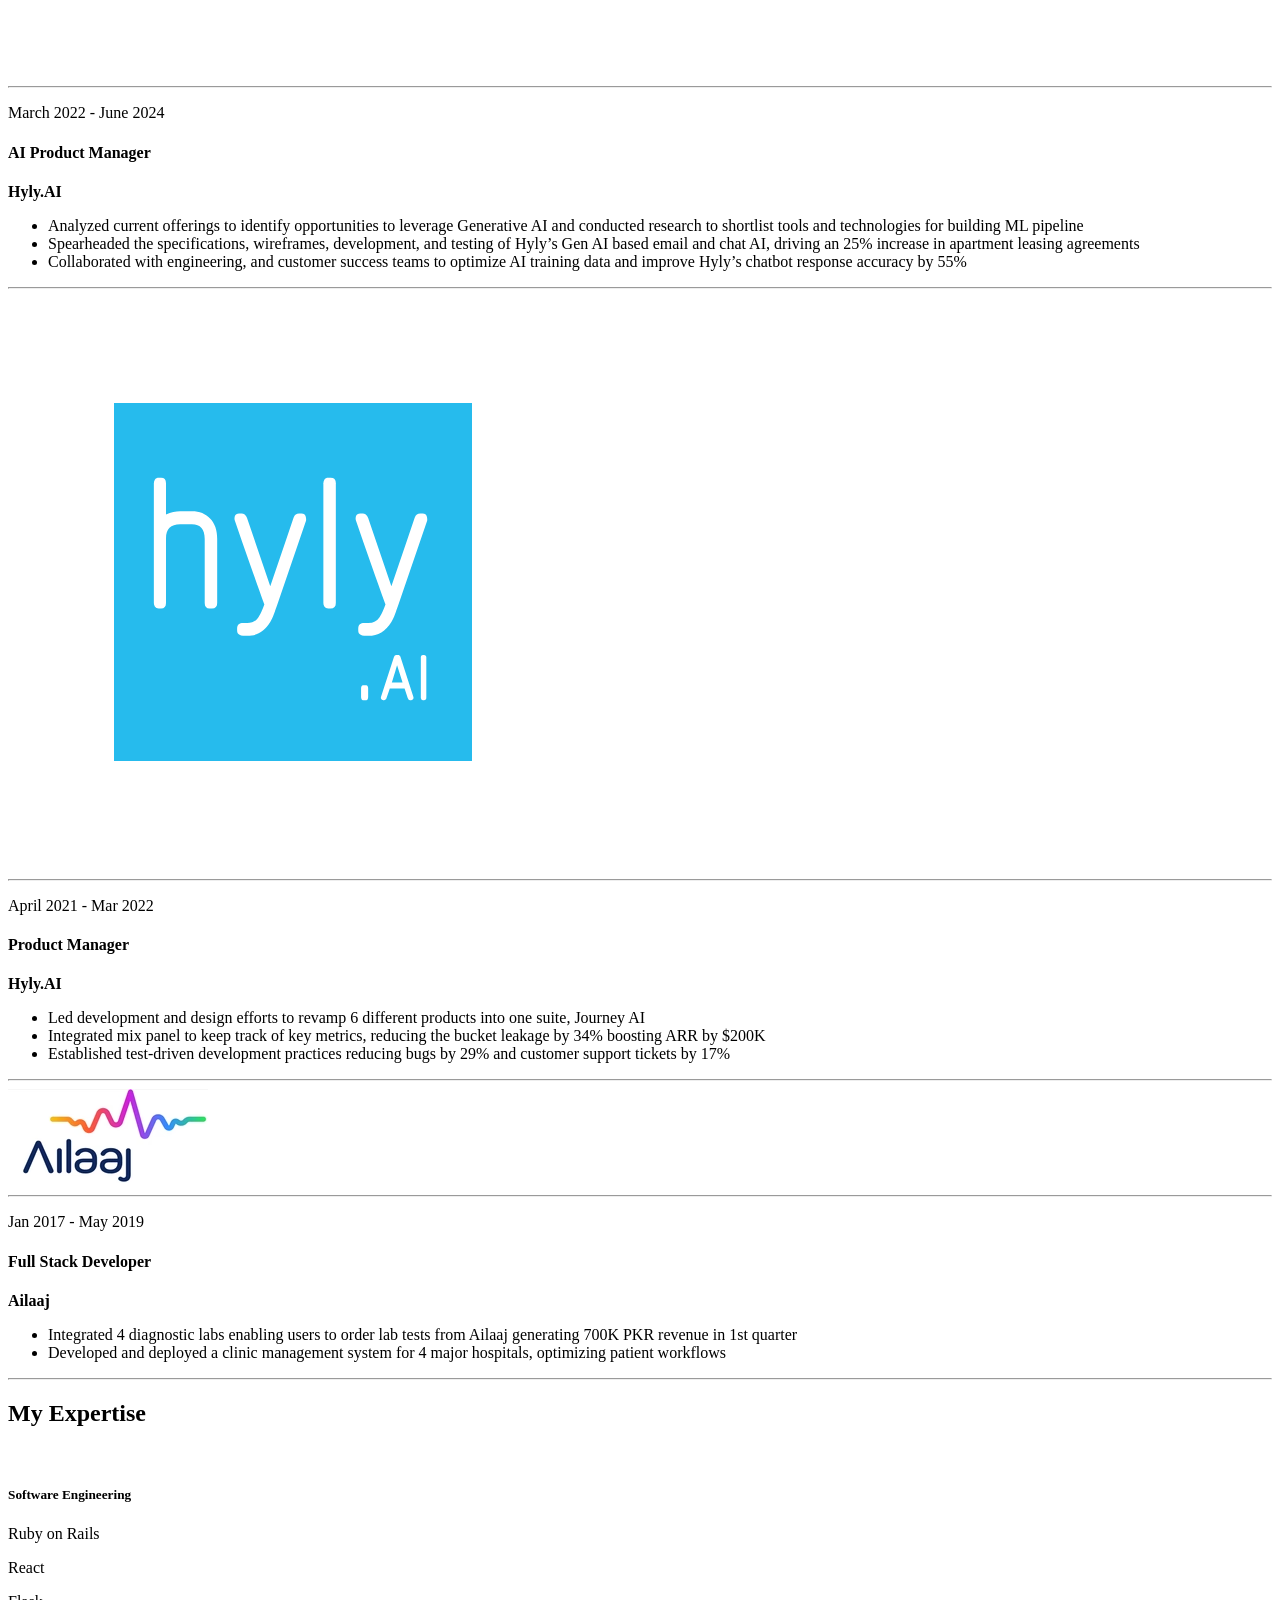
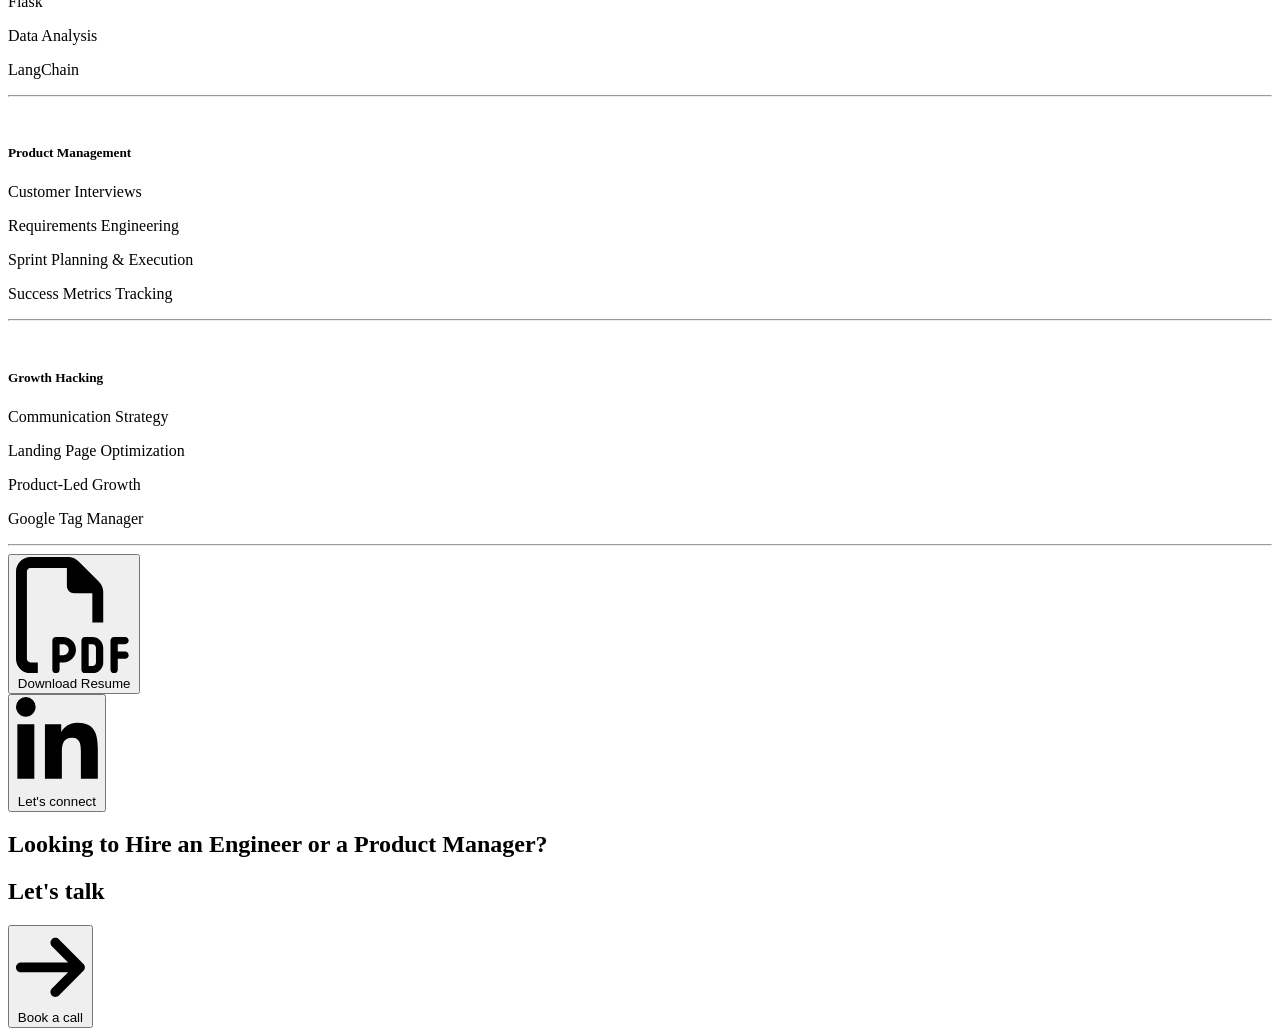
==== commit 7c5ceee3: "fixnig the issues" ====
--- a/about.html
+++ b/about.html
@@ -85,7 +85,7 @@
                                     </h1>
                                 </div>
                                 <div class="dorik-text dorik-text-ipmgynwi hidden-sm">
-                                    <p>Engineer by Education. Entreprenuer by Profession. Founded 4 startups in last 7 years, 2 failed. 1 acquired. Currently building <a href="https://parchay.info/" target="_self">Parchay</a></p>
+                                    <p>Engineer by Education. Entreprenuer by Profession. Founded 4 startups in last 7 years, 3 failures. 1 success. Currently building <a href="https://play.google.com/store/apps/details?id=com.parchay.parchay.parchay" target="_blank">Parchay</a></p>
                                 </div>
                                 <div class="dorik-button-i57im2n2-wrapper hidden-sm el-ib">
                                     <a href="https://www.linkedin.com/in/mhamzaaltaf/">
@@ -192,7 +192,7 @@
                                     <p>June 2019 - July 2024</p>
                                 </div>
                                 <div class="dorik-wrapper dorik-heading-wctt3tzy-wrapper ">
-                                    <h4 class="dorik-heading dorik-heading-wctt3tzy "><span>Co-founder & CTO
+                                    <h4 class="dorik-heading dorik-heading-wctt3tzy "><span>Co-founder & CEO
                                         </span>
                                     </h4>
                                 </div>
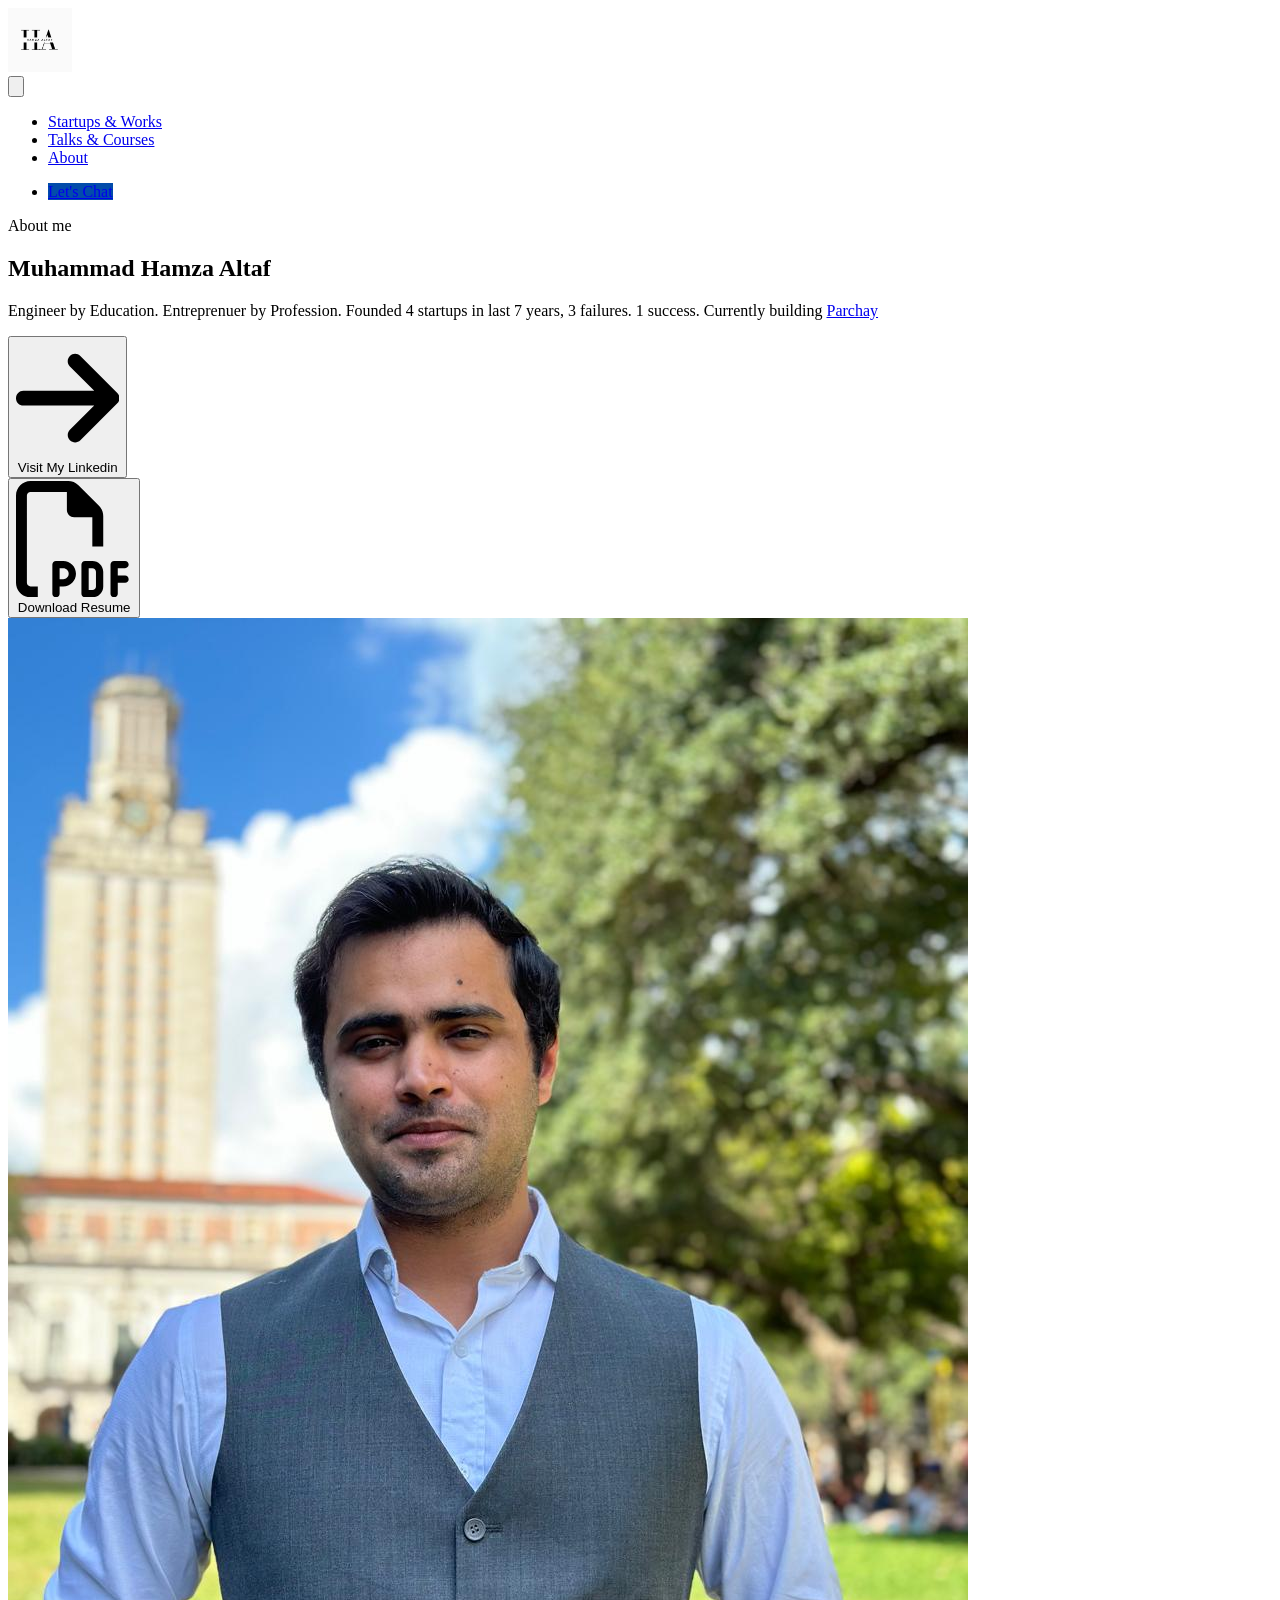
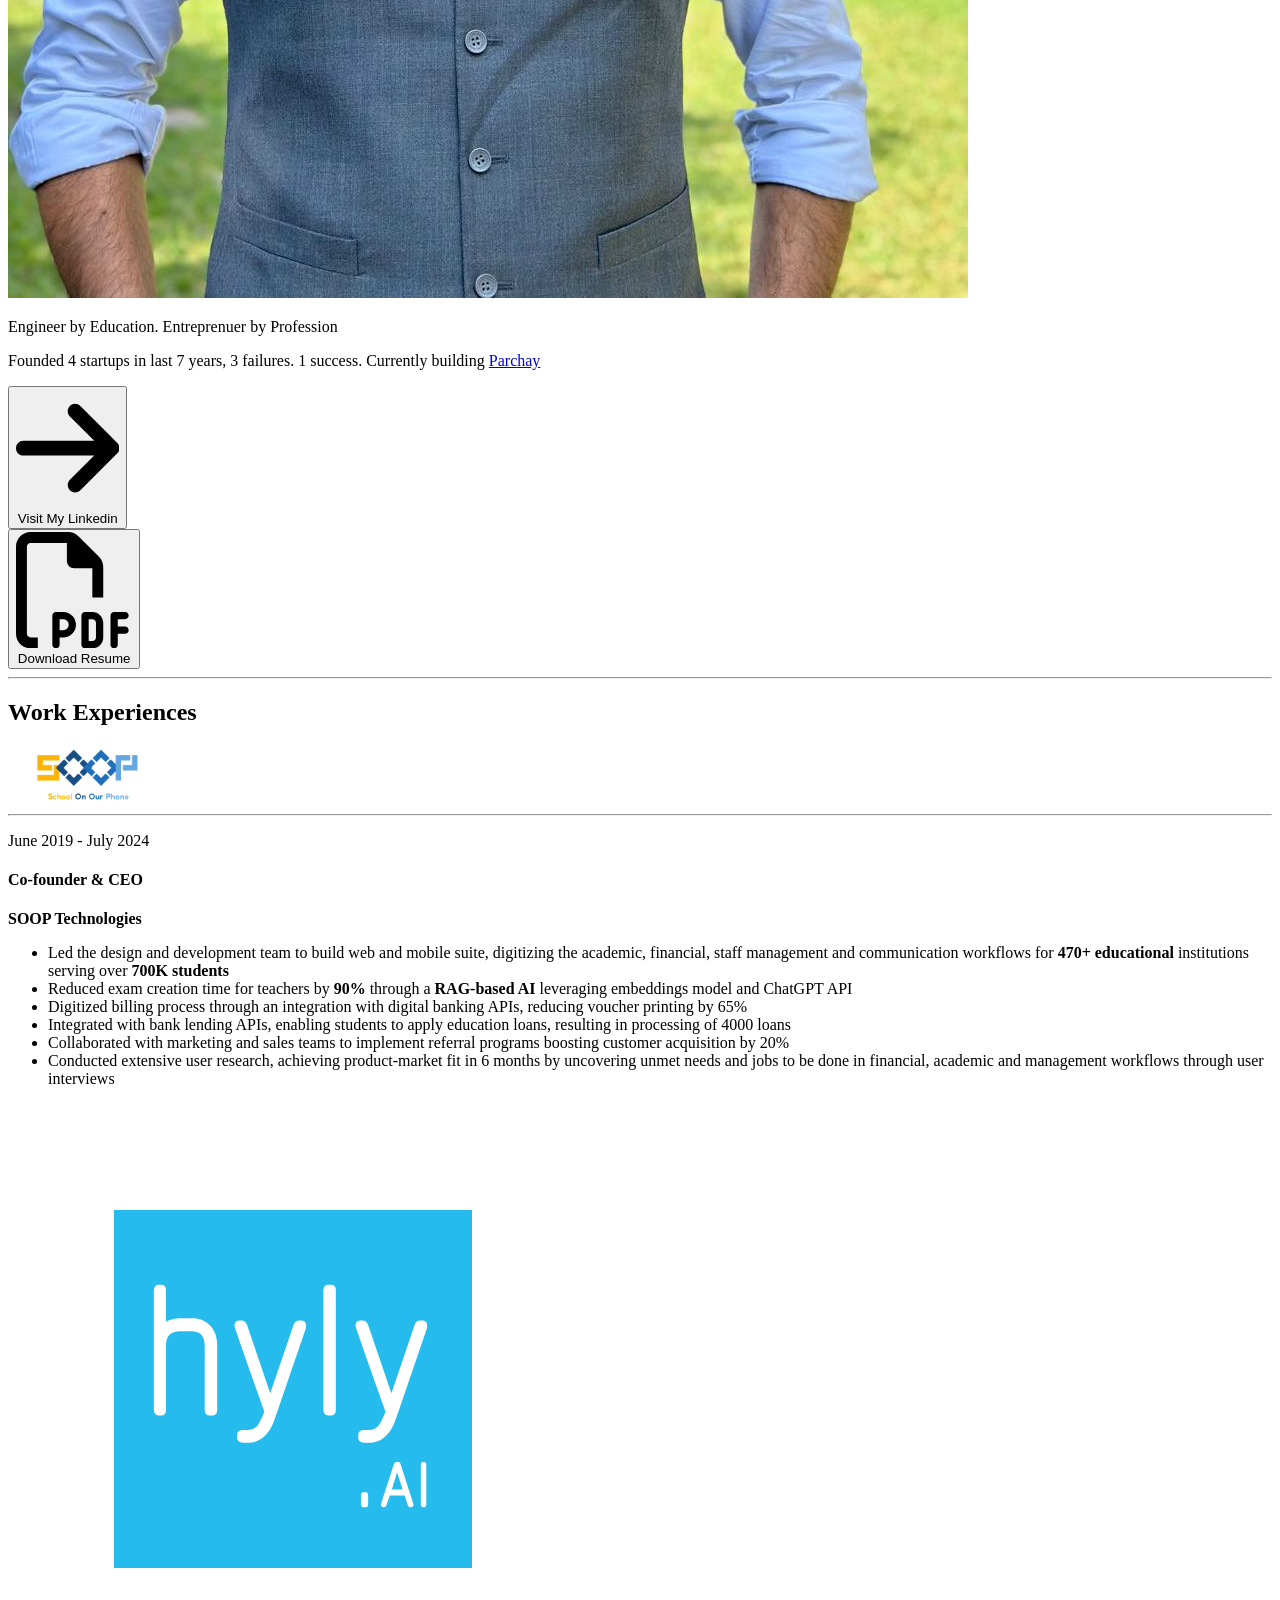
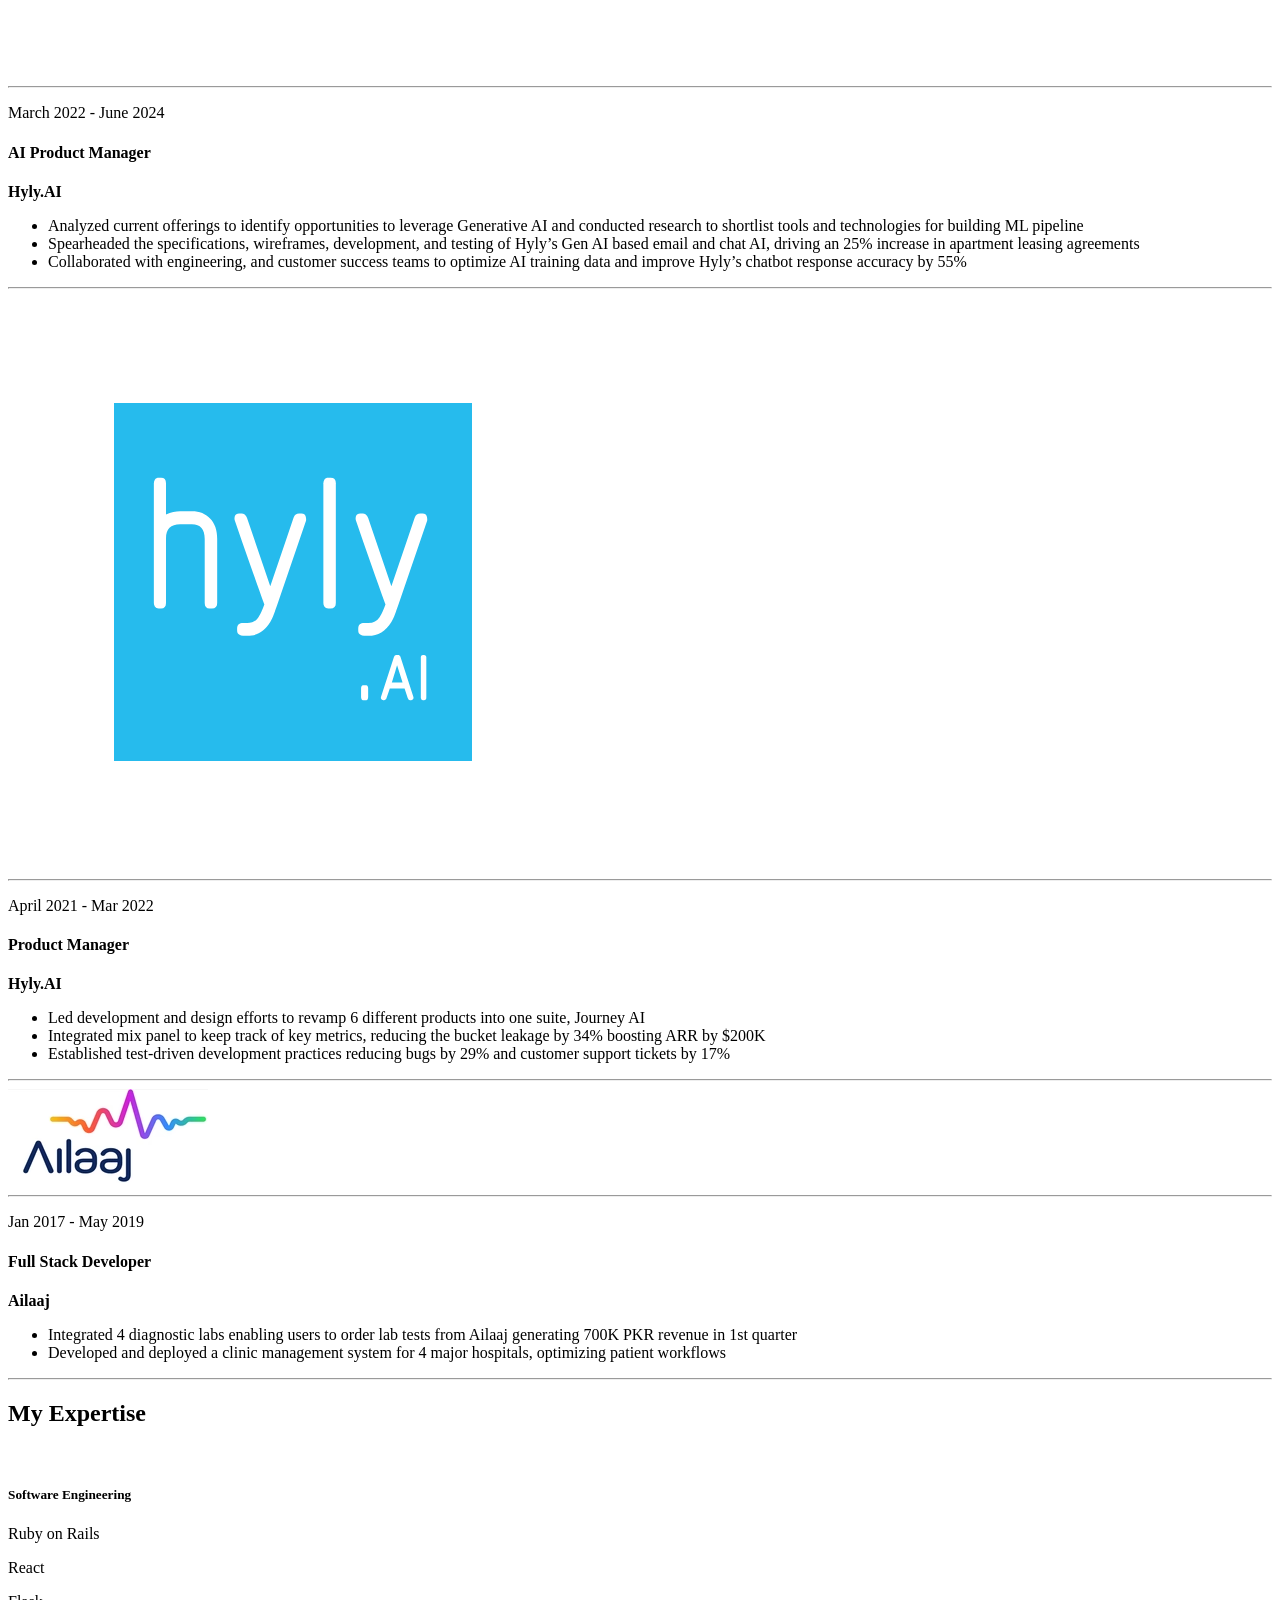
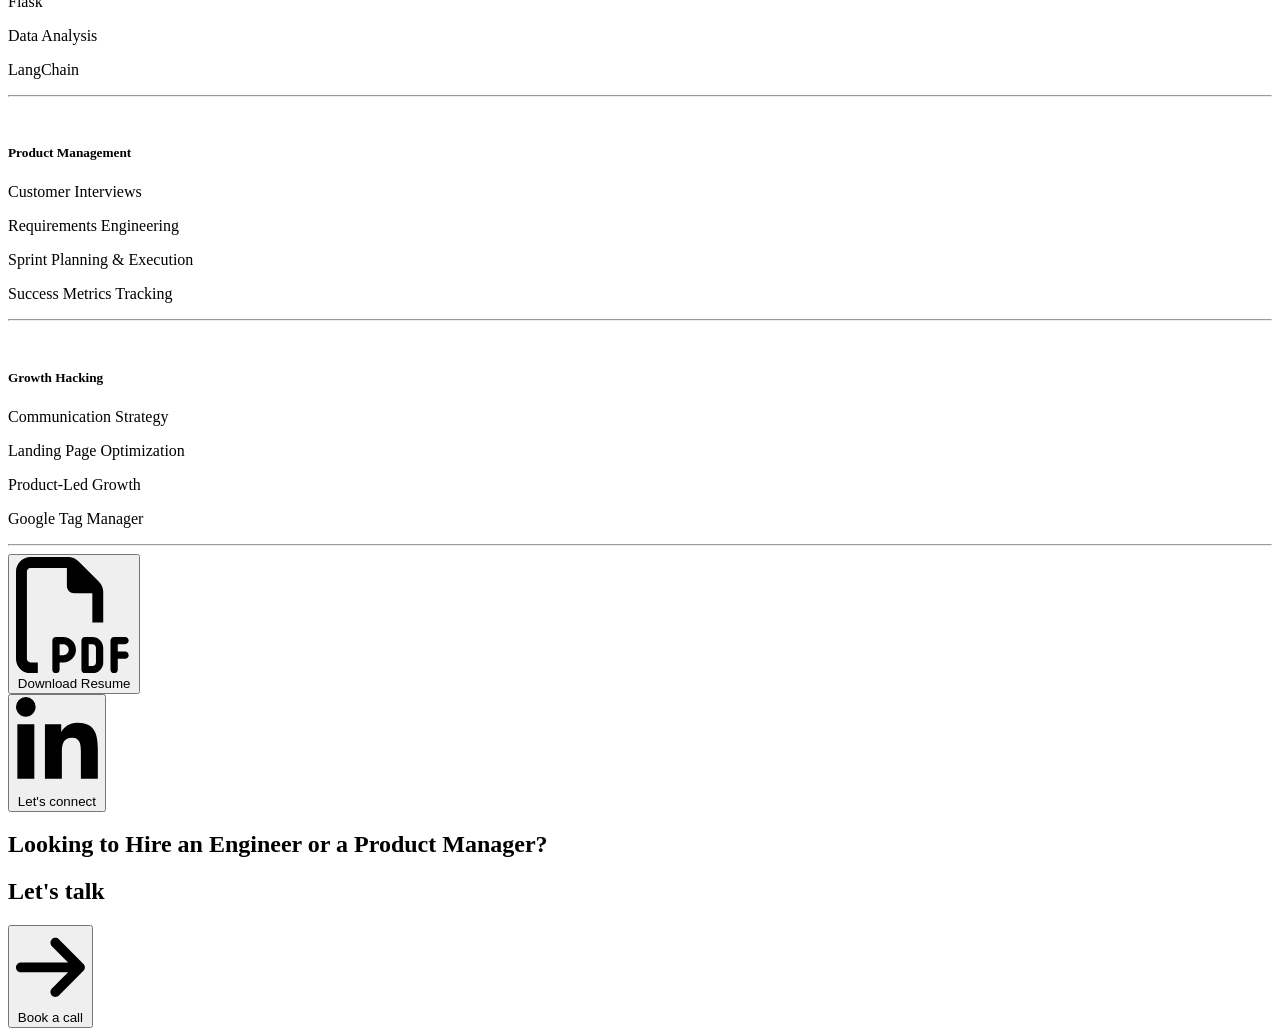
==== commit 513b7dee: "fixing" ====
--- a/about.html
+++ b/about.html
@@ -125,7 +125,7 @@
                             <div class="column-inner dorik-column-ceg53p3e  1/1">
                                 <div class="dorik-text dorik-text-i11fhsox ">
                                     <p>Engineer by Education. Entreprenuer by Profession</p>
-                                    <p>Founded 4 startups in last 7 years, 2 failed. 1 acquired. Currently building <a href="https://parchay.info/" target="_self">Parchay</a></p>
+                                    <p>Founded 4 startups in last 7 years, 3 failures. 1 success. Currently building <a href="https://parchay.info/" target="_self">Parchay</a></p>
                                 </div>
                                 <ul class="dorik-list dorik-links-74o3qw17 hidden-md hidden-lg">
                                     
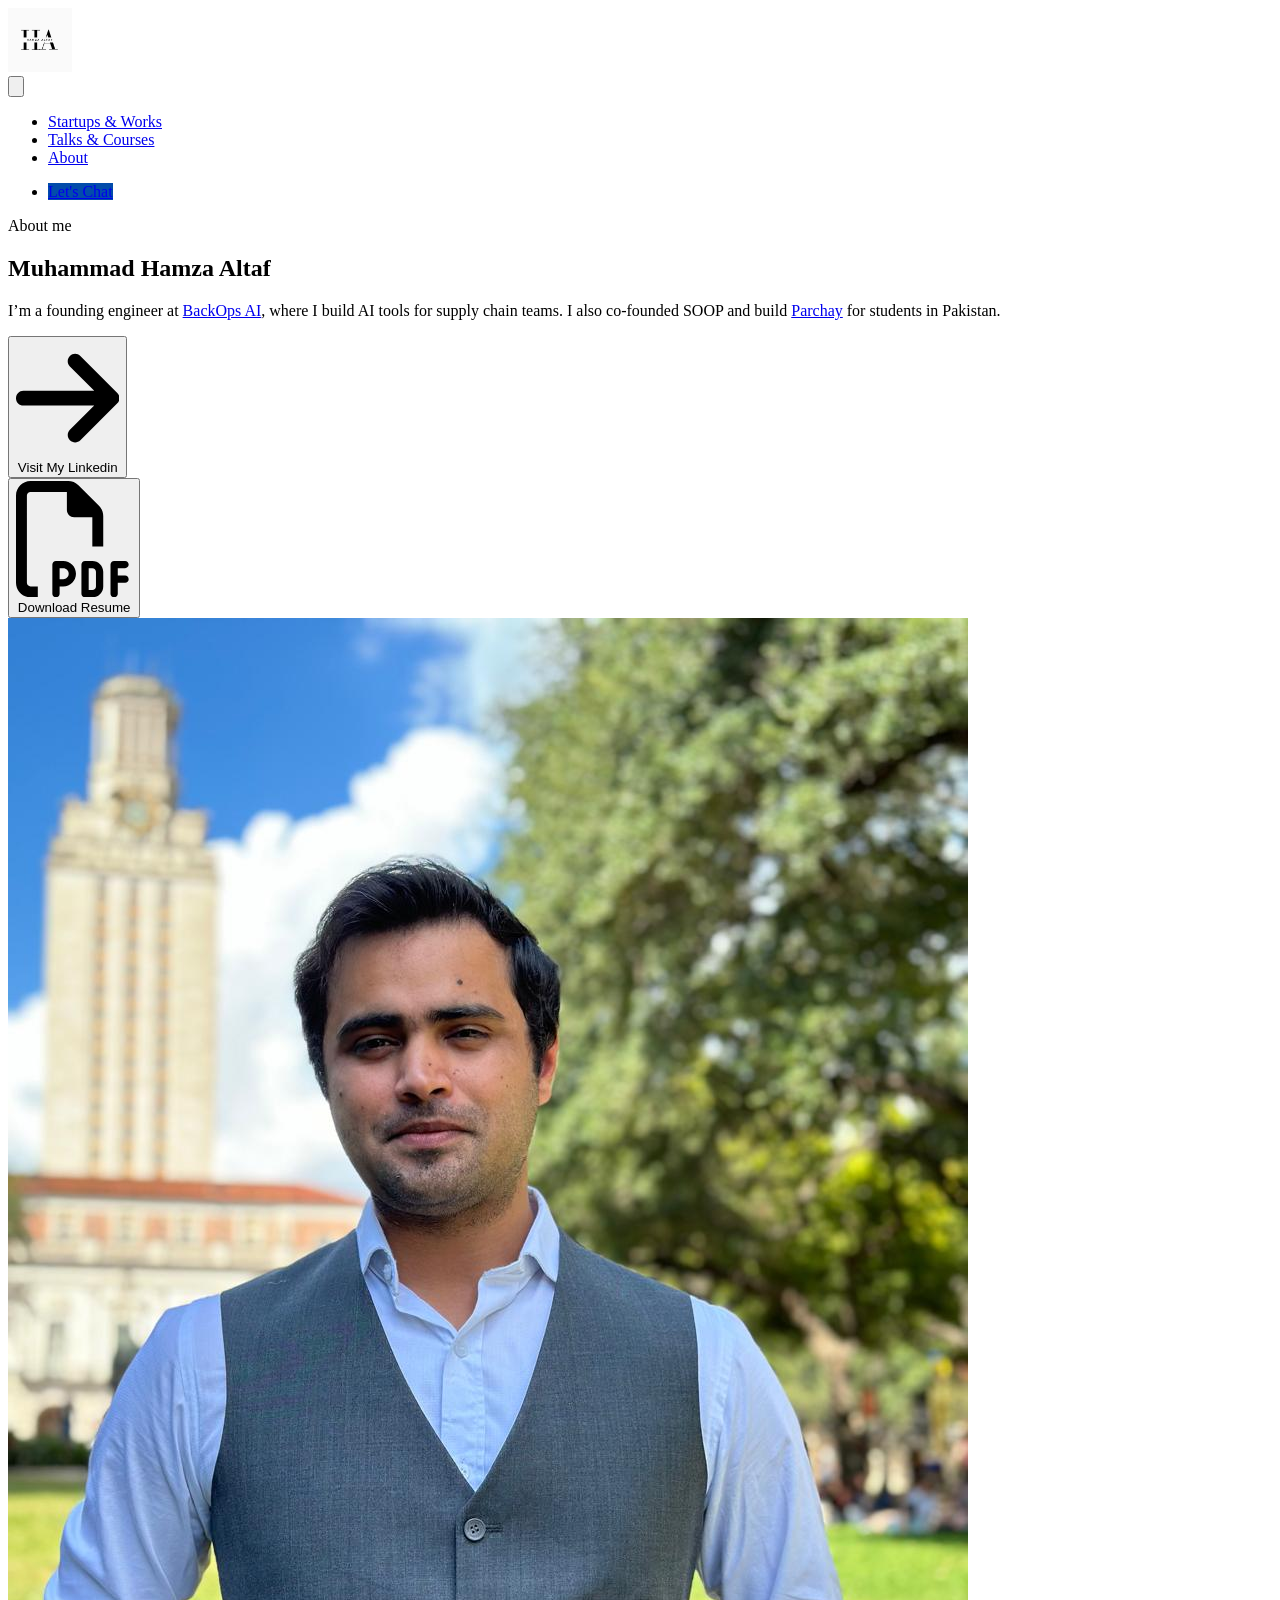
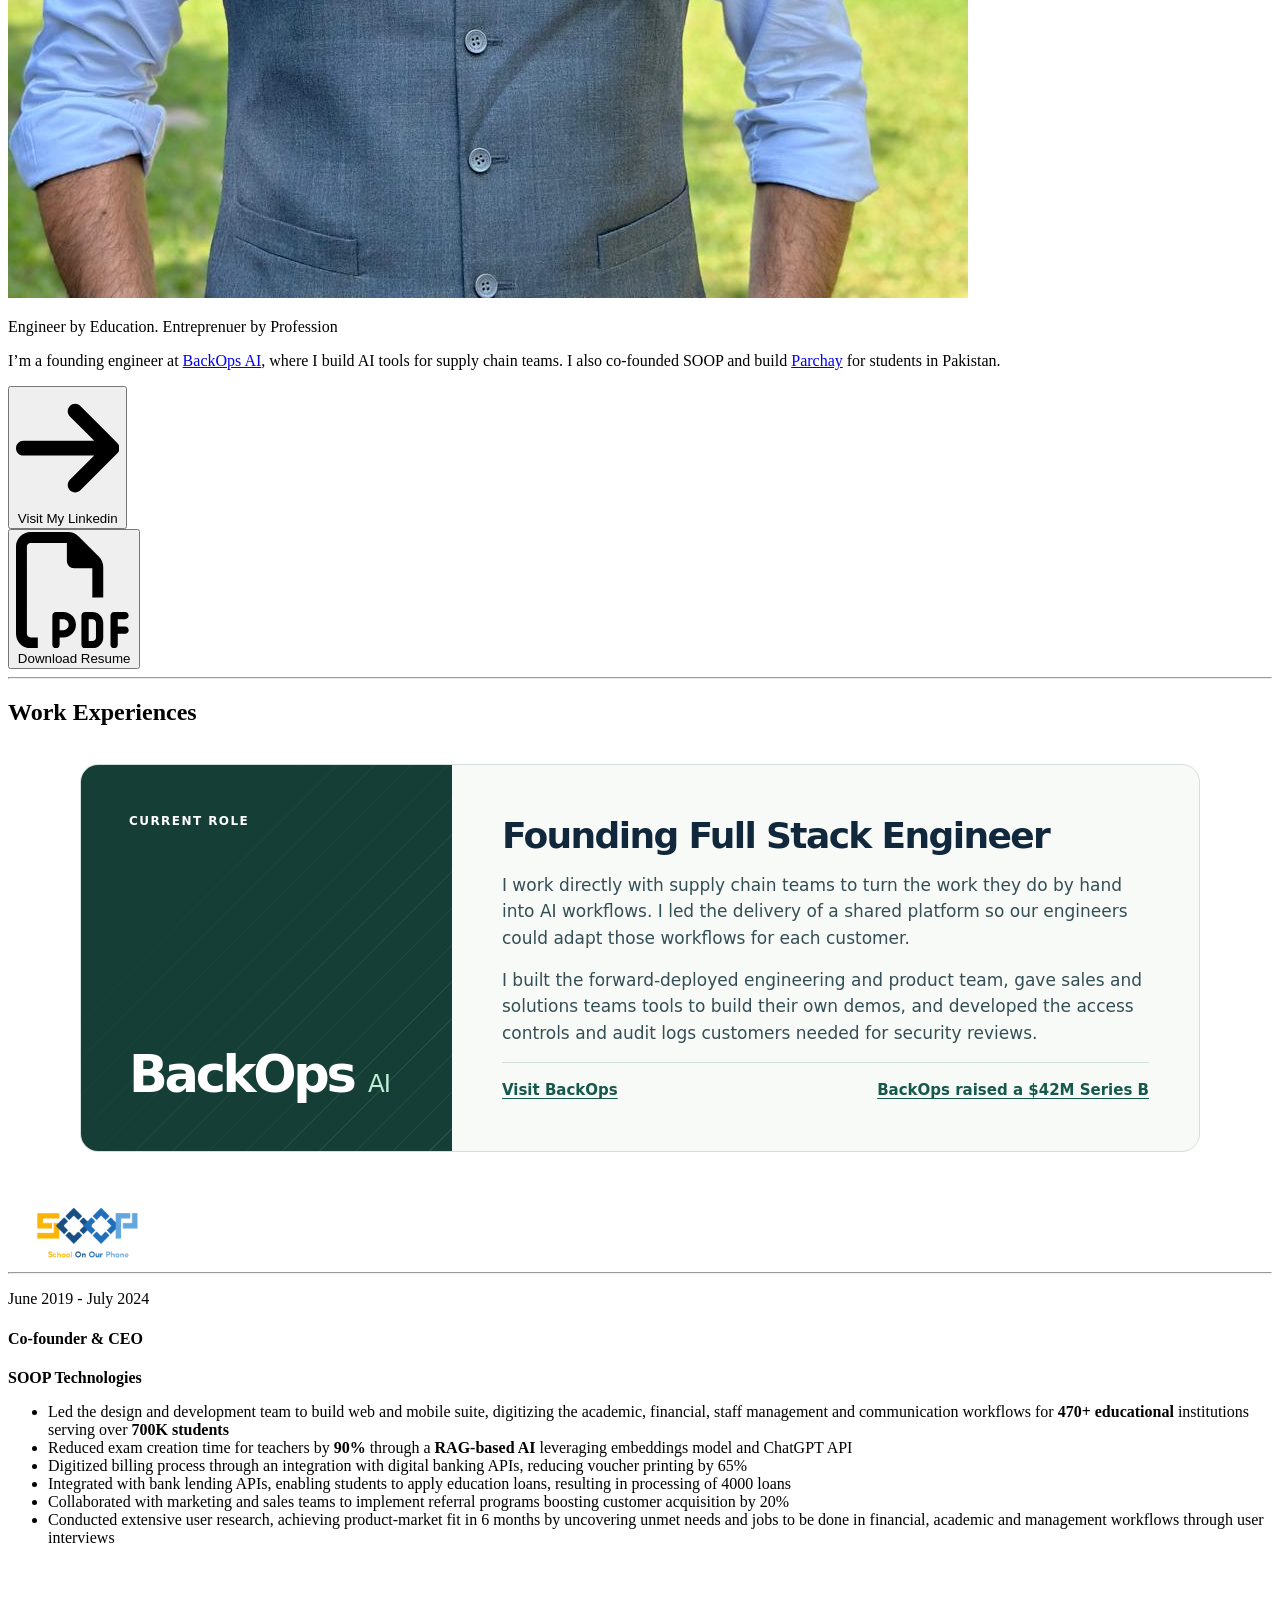
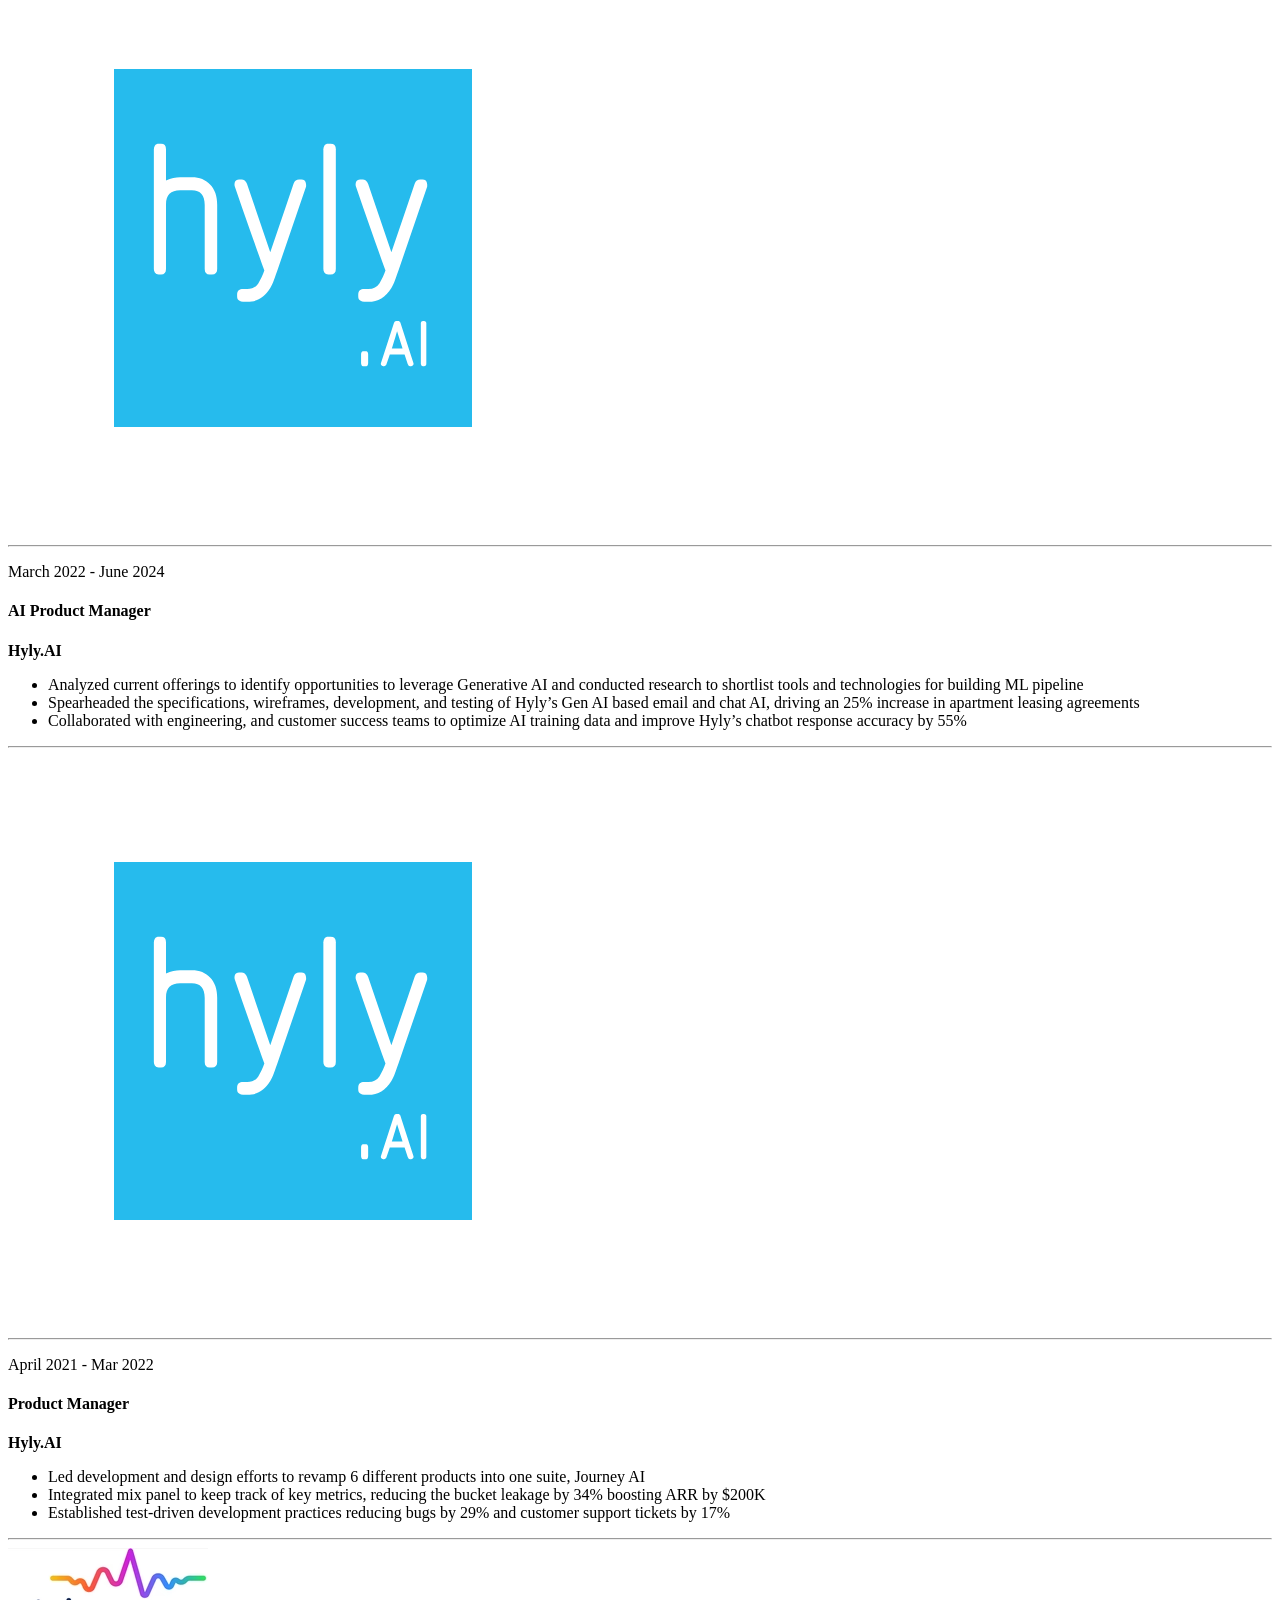
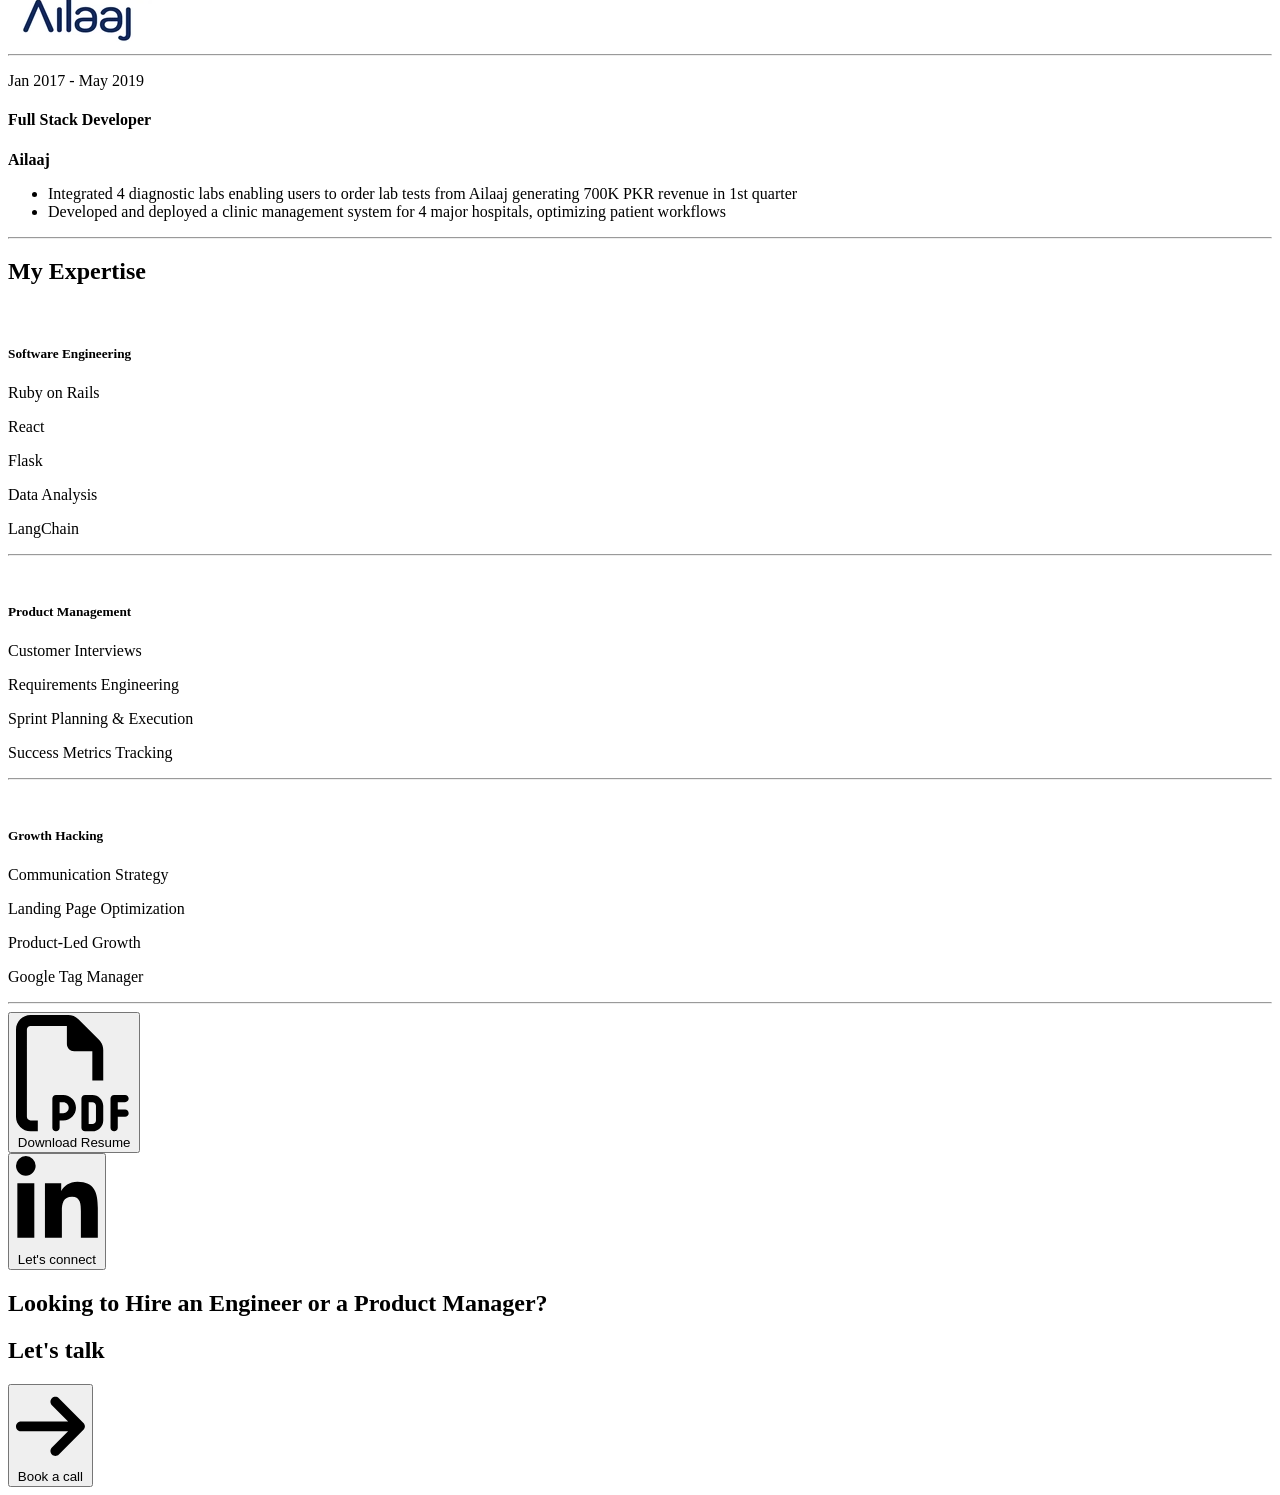
==== commit f5d95469: "Feature BackOps AI engineering work on the portfolio" ====
--- a/about.html
+++ b/about.html
@@ -10,15 +10,12 @@
         <link rel="icon" href="images/favicon-32x32.png"/>
         <meta name="viewport" content="width=device-width,initial-scale=1"/>
         <meta name="title" content="Hamza Altaf MS: Entreprenuer & Product Leader"/>
-        <meta name="description" content="Product Leader, and Software Engineer from Austin, USA
-            currently a student of building RAG based LLM applications using python, langchain and react."/>
+        <meta name="description" content="Muhammad Hamza Altaf, Founding Full Stack Engineer at BackOps AI, founder and product builder."/>
         <meta property="og:title" content="Hamza Altaf MS: Entreprenuer & Product Leader"/>
-        <meta property="og:description" content="Product Leader, and Software Engineer from Austin, USA
-        currently a student of building RAG based LLM applications using python, langchain and react."/>
+        <meta property="og:description" content="Muhammad Hamza Altaf, Founding Full Stack Engineer at BackOps AI, founder and product builder."/>
         <meta property="og:image" content="https://assets.dorik.com/5fdc6b2744afdb0011b81fd6/images/Wallpaper_e1won31z.png"/>
         <meta name="twitter:title" content="Hamza Altaf MS: Entreprenuer & Product Leader"/>
-        <meta name="twitter:description" content="Product Leader, and Software Engineer from Austin, USA
-        currently a student of building RAG based LLM applications using python, langchain and react."/>
+        <meta name="twitter:description" content="Muhammad Hamza Altaf, Founding Full Stack Engineer at BackOps AI, founder and product builder."/>
         <meta name="twitter:image" content="https://assets.dorik.com/5fdc6b2744afdb0011b81fd6/images/Wallpaper_e1won31z.png"/>
         <meta name="twitter:card" content="summary_large_image"/>
         <meta property="og:url" content="index.html"/>
@@ -34,6 +31,7 @@
         <script async src="https://aptimesi.dorik.dev/script.js" data-website-id="b9932c02-6db1-4325-b388-2cb2beb00b51"></script>
         <!-- End Analytics Integration Code -->
         
+        <link rel="stylesheet" href="backops.css"/>
     </head>
     <body>
         <section class="dorik-section symbol--3de93aa9-1ece-4011-b4d5-fa8de4dbc304 dorik-section-yvzpg1x9">
@@ -85,7 +83,7 @@
                                     </h1>
                                 </div>
                                 <div class="dorik-text dorik-text-ipmgynwi hidden-sm">
-                                    <p>Engineer by Education. Entreprenuer by Profession. Founded 4 startups in last 7 years, 3 failures. 1 success. Currently building <a href="https://play.google.com/store/apps/details?id=com.parchay.parchay.parchay" target="_blank">Parchay</a></p>
+                                    <p>I’m a founding engineer at <a href="about.html#backops">BackOps AI</a>, where I build AI tools for supply chain teams. I also co-founded SOOP and build <a href="https://play.google.com/store/apps/details?id=com.parchay.parchay.parchay" target="_blank">Parchay</a> for students in Pakistan.</p>
                                 </div>
                                 <div class="dorik-button-i57im2n2-wrapper hidden-sm el-ib">
                                     <a href="https://www.linkedin.com/in/mhamzaaltaf/">
@@ -125,7 +123,7 @@
                             <div class="column-inner dorik-column-ceg53p3e  1/1">
                                 <div class="dorik-text dorik-text-i11fhsox ">
                                     <p>Engineer by Education. Entreprenuer by Profession</p>
-                                    <p>Founded 4 startups in last 7 years, 3 failures. 1 success. Currently building <a href="https://parchay.info/" target="_self">Parchay</a></p>
+                                    <p>I’m a founding engineer at <a href="about.html#backops">BackOps AI</a>, where I build AI tools for supply chain teams. I also co-founded SOOP and build <a href="https://parchay.info/" target="_self">Parchay</a> for students in Pakistan.</p>
                                 </div>
                                 <ul class="dorik-list dorik-links-74o3qw17 hidden-md hidden-lg">
                                     
@@ -175,6 +173,21 @@
                     </div>
                 </div>
             </div>
+            <article id="backops" class="backops-feature" aria-label="My current role at BackOps AI">
+                <div class="bo-company">
+                    <span class="bo-label">Current role</span>
+                    <span class="bo-brand">BackOps <small>AI</small></span>
+                </div>
+                <div class="bo-content">
+                    <h2>Founding Full Stack Engineer</h2>
+                    <p>I work directly with supply chain teams to turn the work they do by hand into AI workflows. I led the delivery of a shared platform so our engineers could adapt those workflows for each customer.</p>
+                    <p>I built the forward-deployed engineering and product team, gave sales and solutions teams tools to build their own demos, and developed the access controls and audit logs customers needed for security reviews.</p>
+                    <div class="bo-links">
+                        <a href="https://www.backops.com/">Visit BackOps</a>
+                        <a href="https://www.backops.com/articles/the-next-chapter-of-backops">BackOps raised a $42M Series B</a>
+                    </div>
+                </div>
+            </article>
             <div class="">
                 <div class="container dorik-row-z2clzwei-wrapper    " data-aos="fade-up" data-aos-easing="ease-in-out" data-aos-once="true">
                     <div class="dorik-row-z2clzwei flex  ">
--- a/backops.css
+++ b/backops.css
@@ -0,0 +1,48 @@
+.backops-feature {
+  --ink: #10273c;
+  box-sizing: border-box;
+  width: min(calc(100% - 40px), 1120px);
+  margin: 38px auto 52px;
+  display: grid;
+  grid-template-columns: minmax(210px, .72fr) minmax(0, 1.45fr);
+  border: 1px solid #d4dedb;
+  border-radius: 18px;
+  background: #f8faf7;
+  color: var(--ink);
+  overflow: hidden;
+  text-align: left;
+  font: 400 17px/1.55 Outfit, system-ui, sans-serif;
+}
+.backops-feature .bo-company {
+  position: relative;
+  isolation: isolate;
+  display: flex;
+  flex-direction: column;
+  justify-content: space-between;
+  gap: 52px;
+  padding: clamp(24px, 4vw, 48px);
+  color: #fff;
+  background: #153e37;
+  overflow: hidden;
+}
+.bo-company::after {
+  content: "";
+  position: absolute;
+  z-index: -1;
+  inset: 0;
+  background: repeating-linear-gradient(135deg, transparent 0 25px, #90c7ad25 25px 26px);
+  mask-image: linear-gradient(125deg, transparent 20%, black);
+}
+.backops-feature .bo-label { font: 600 12px/1.4 system-ui, sans-serif; letter-spacing: .12em; text-transform: uppercase; }
+.backops-feature .bo-brand { font: 650 clamp(30px, 4vw, 51px)/1.12 Inter, system-ui, sans-serif; letter-spacing: -.065em; }
+.backops-feature .bo-brand small { color: #beefd6; font: 500 .48em/1 system-ui, sans-serif; letter-spacing: -.04em; }
+.backops-feature .bo-content { padding: clamp(24px, 4vw, 50px); }
+.backops-feature h2, .backops-feature h3 { color: var(--ink); font: 700 clamp(24px, 3vw, 36px)/1.14 Inter, system-ui, sans-serif; letter-spacing: -.045em; margin: 0 0 16px; }
+.backops-feature p { font: inherit; margin: 0 0 16px; color: #344e55; }
+.backops-feature .bo-links { border-top: 1px solid #d4dedb; padding-top: 16px; display: flex; flex-wrap: wrap; justify-content: space-between; gap: 8px 16px; }
+.backops-feature a { font: 600 15px/1.5 system-ui, sans-serif; color: #14594b; text-decoration: underline; text-underline-offset: 3px; }
+.backops-feature a:focus-visible { outline: 2px solid #024caa; outline-offset: 3px; }
+@media (max-width: 700px) {
+  .backops-feature { grid-template-columns: 1fr; width: calc(100% - 32px); margin: 24px auto 36px; }
+  .backops-feature .bo-company { gap: 20px; }
+}
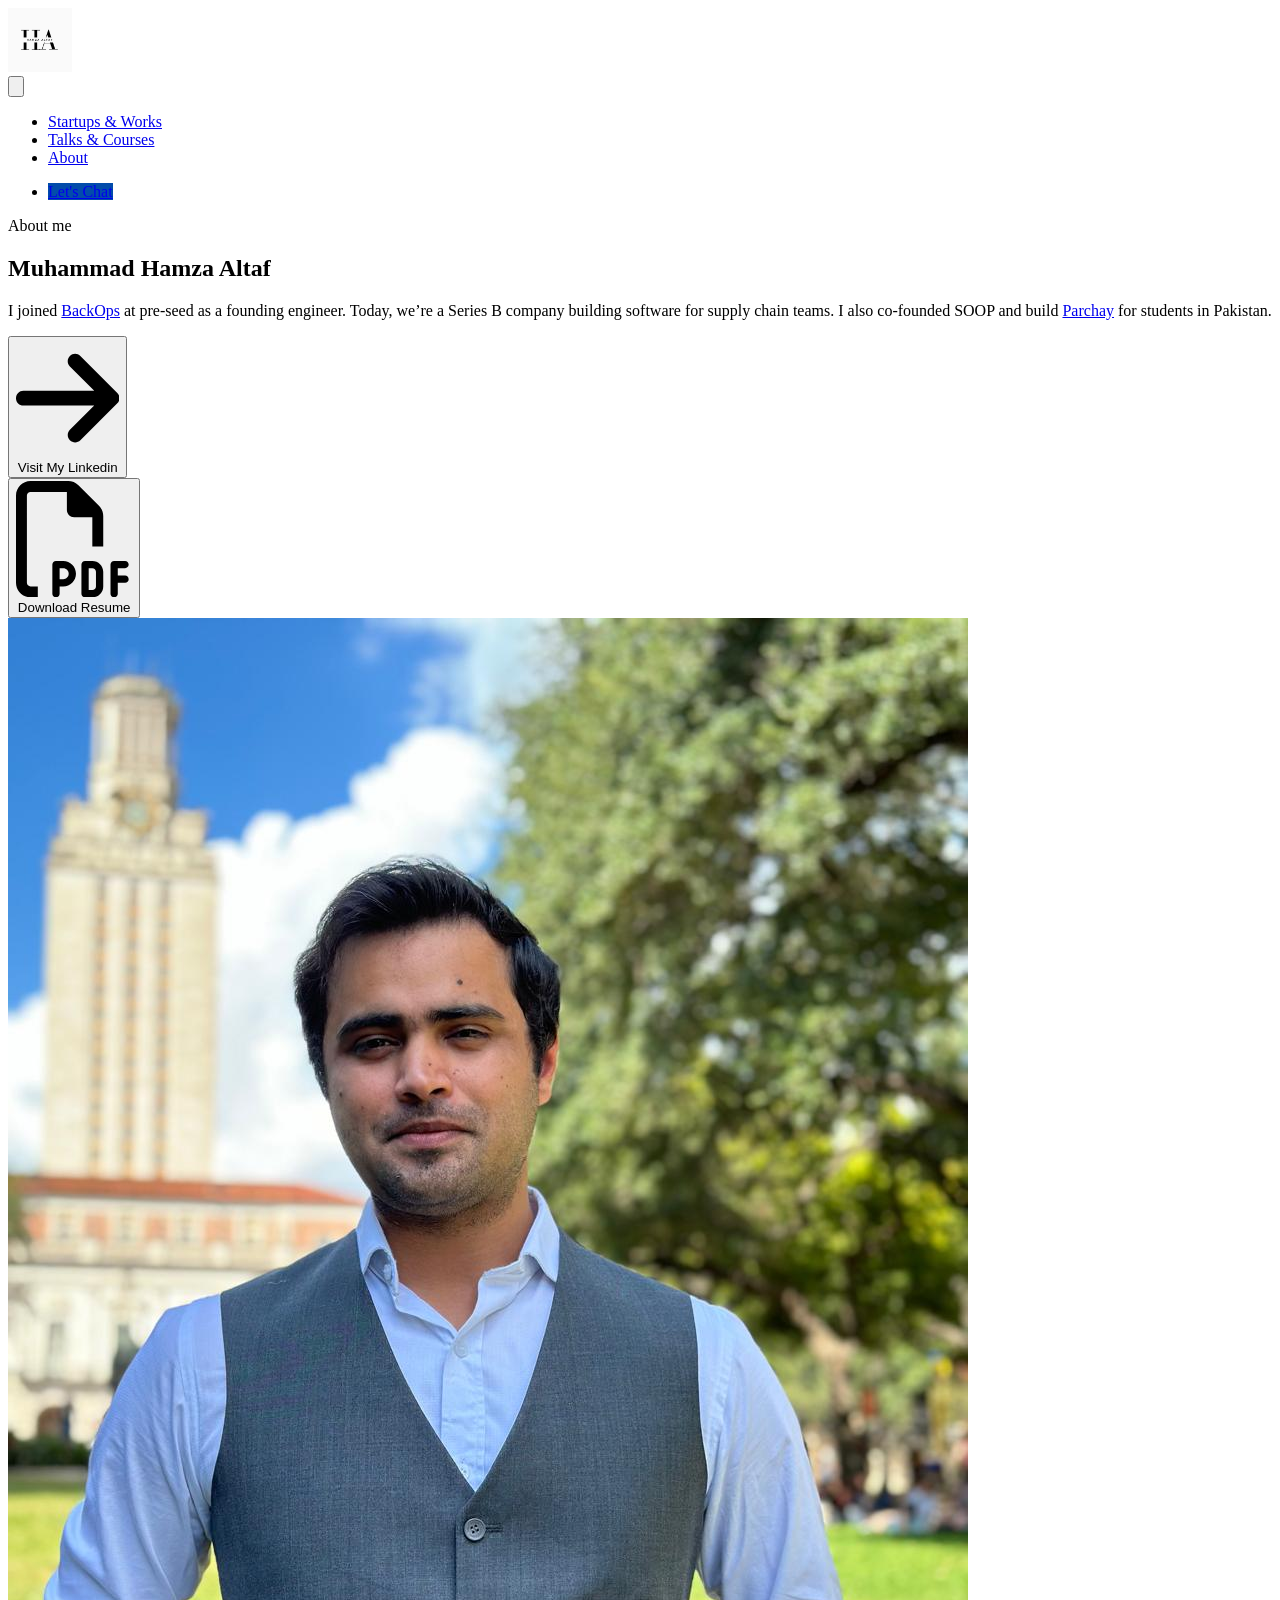
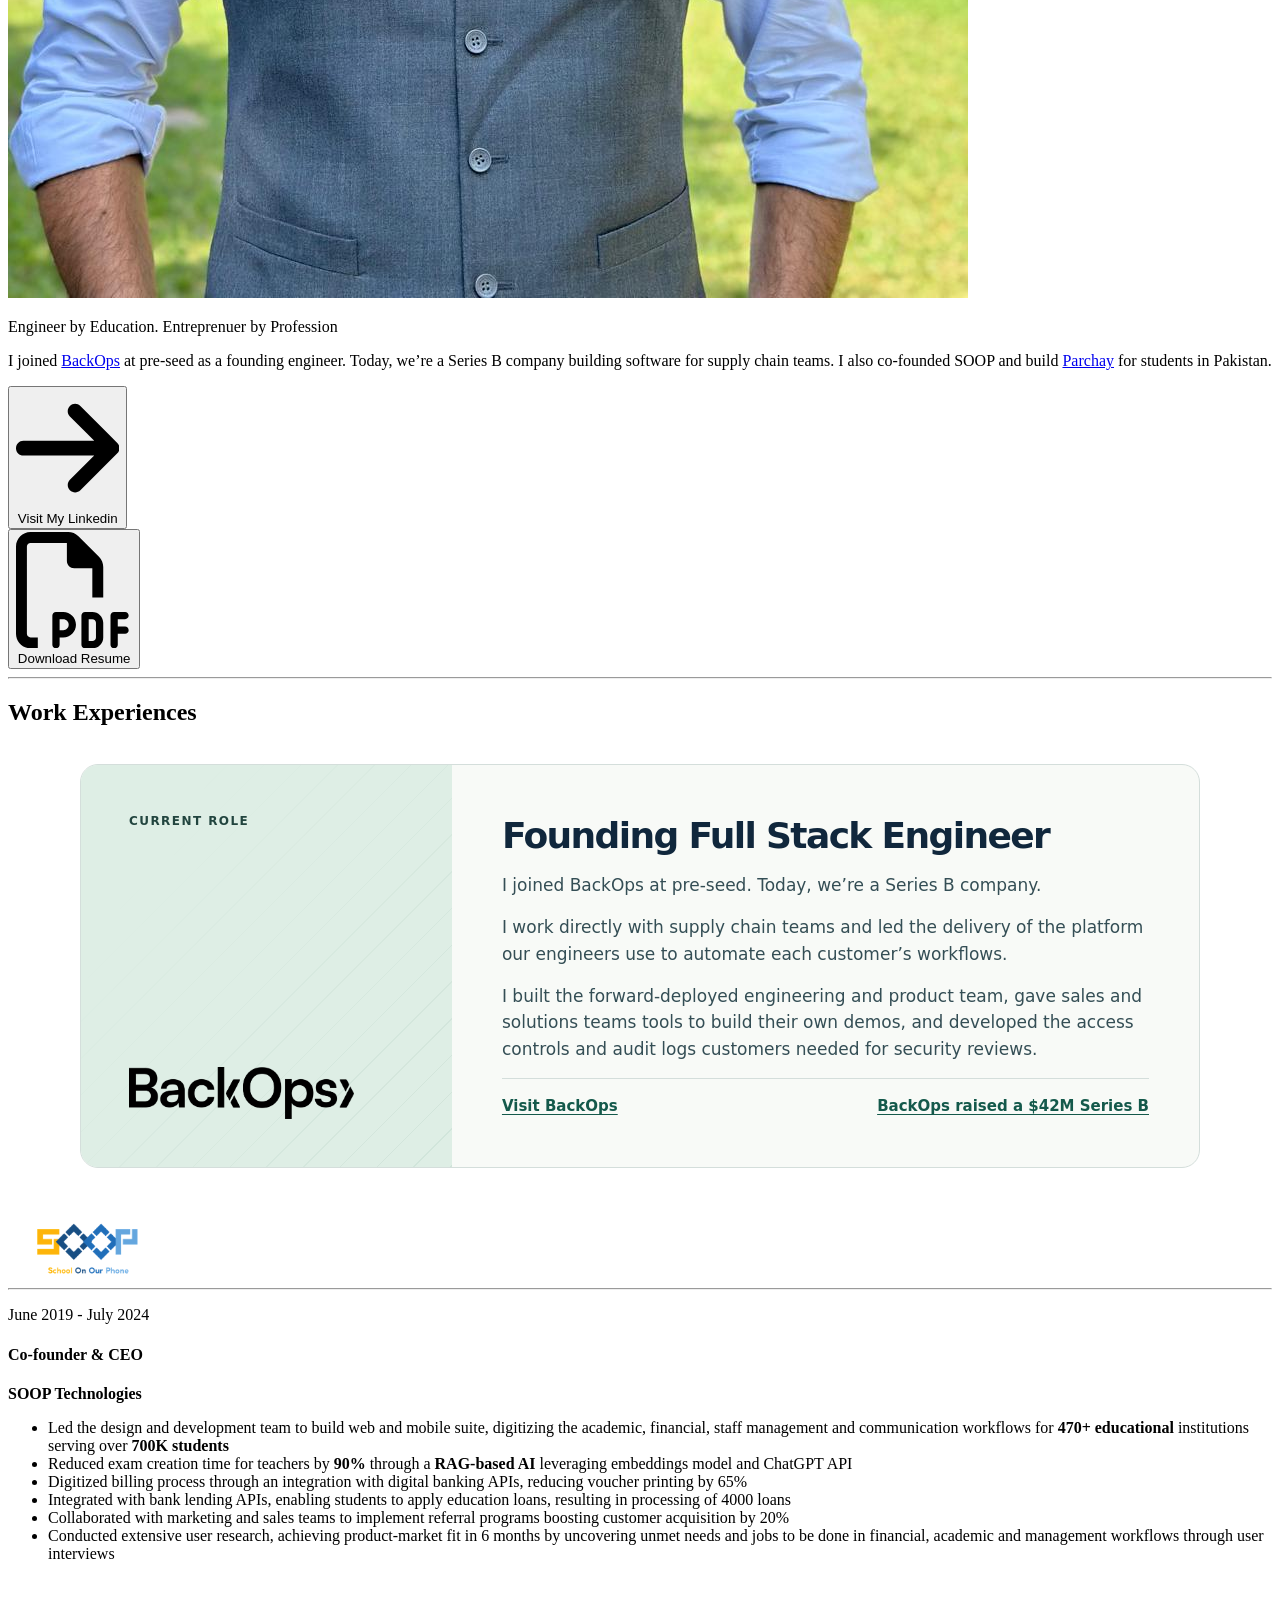
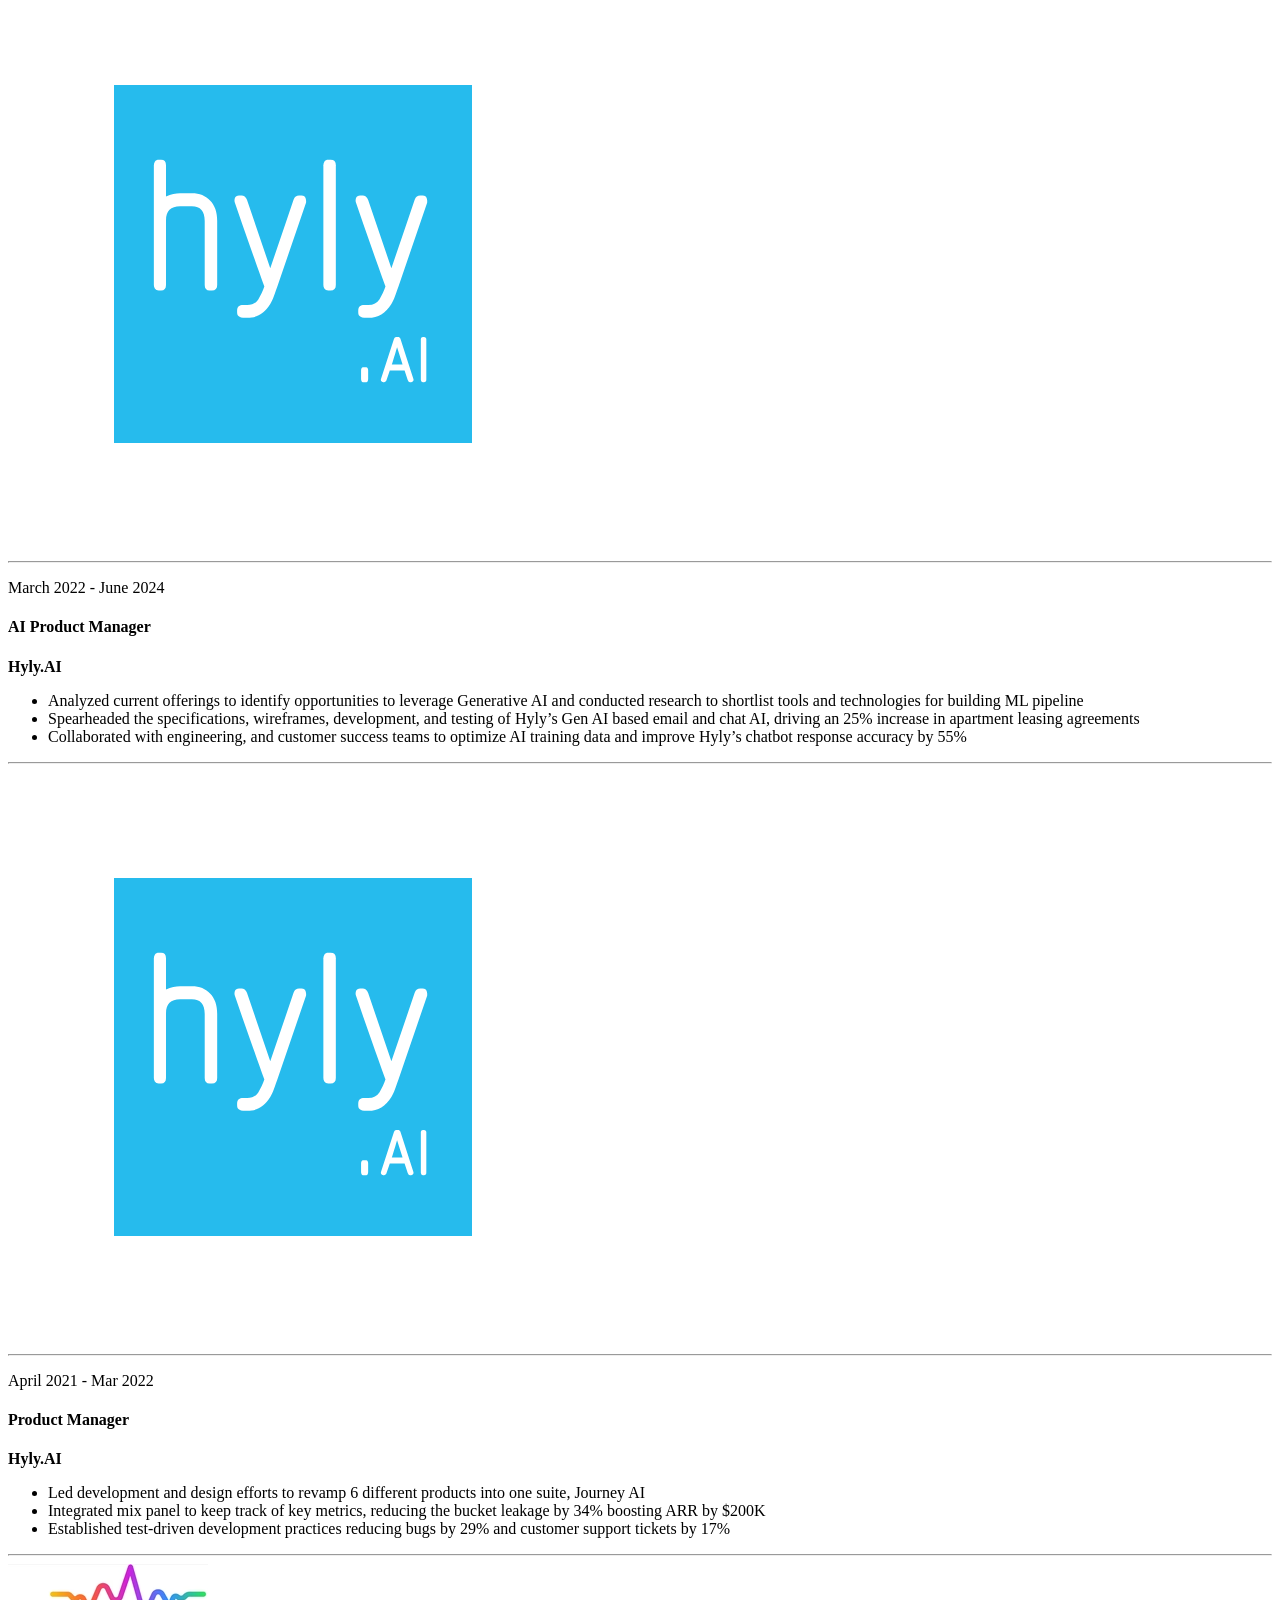
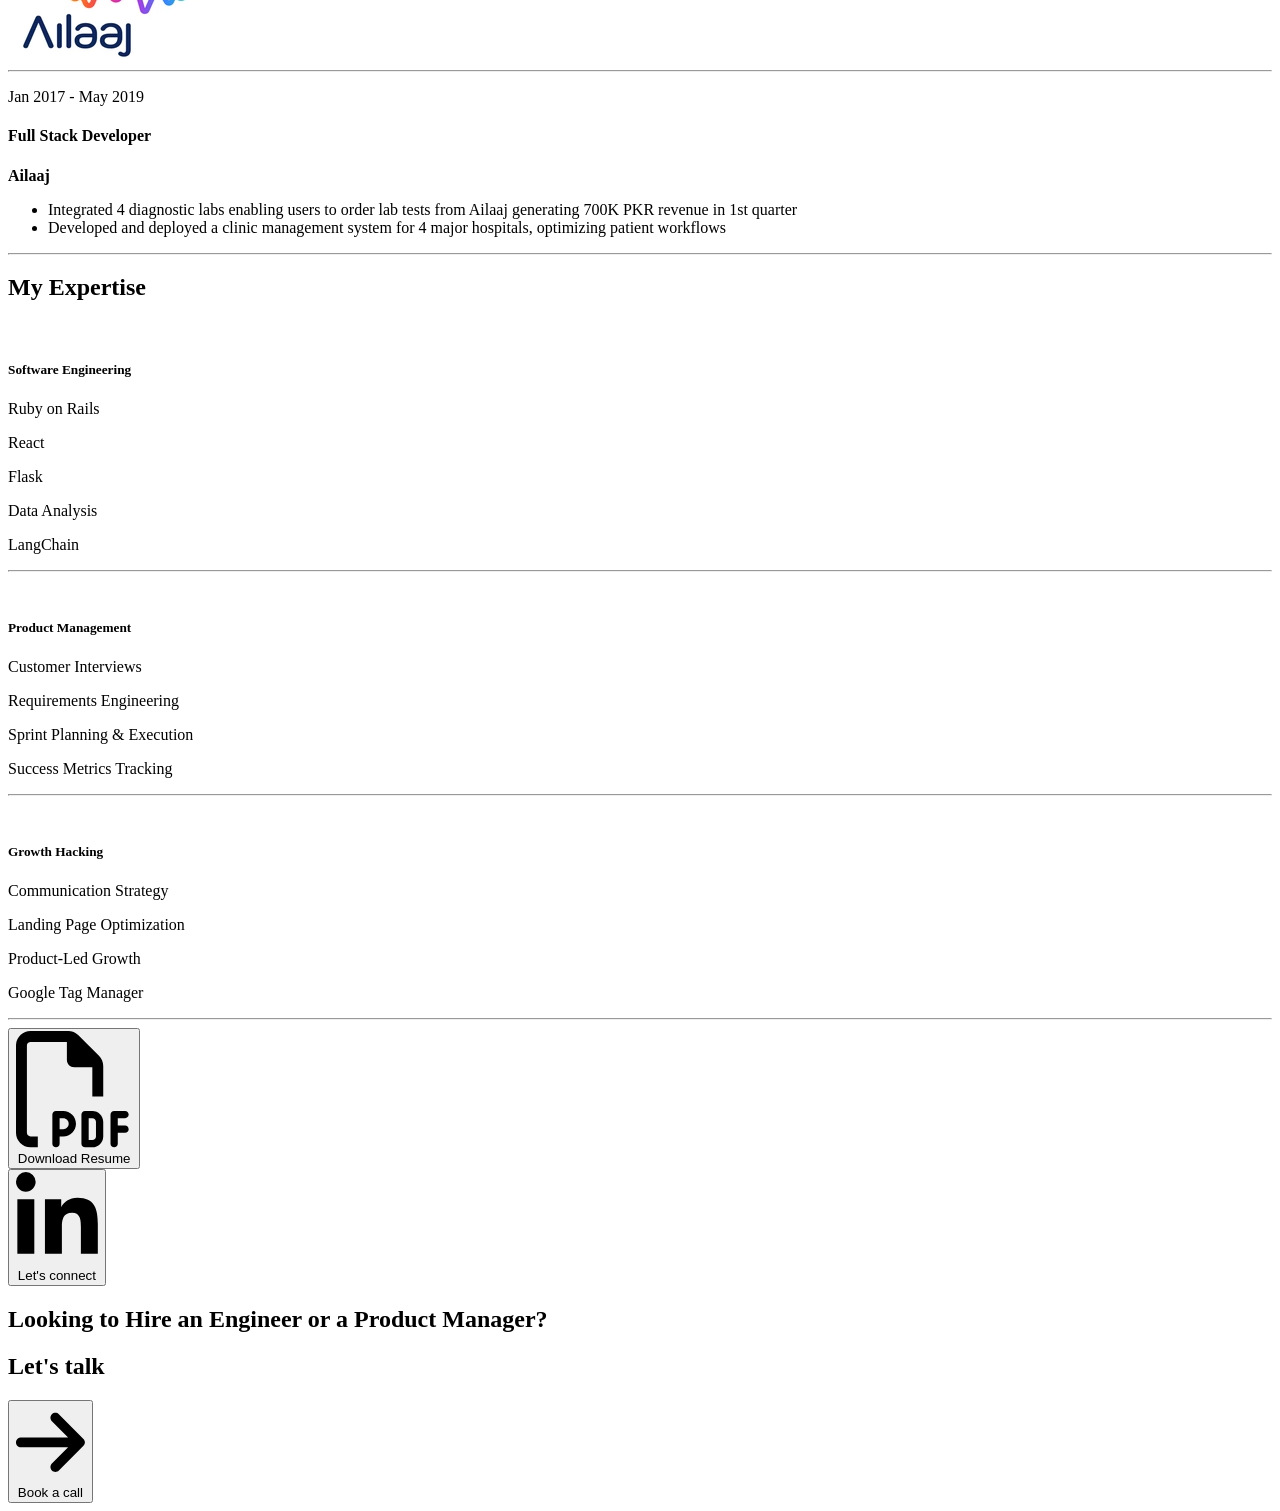
==== commit 3ed3a425: "Use the official BackOps wordmark and clarify the pre-seed to Series B timeline" ====
--- a/about.html
+++ b/about.html
@@ -10,12 +10,12 @@
         <link rel="icon" href="images/favicon-32x32.png"/>
         <meta name="viewport" content="width=device-width,initial-scale=1"/>
         <meta name="title" content="Hamza Altaf MS: Entreprenuer & Product Leader"/>
-        <meta name="description" content="Muhammad Hamza Altaf, Founding Full Stack Engineer at BackOps AI, founder and product builder."/>
+        <meta name="description" content="Muhammad Hamza Altaf, Founding Full Stack Engineer at BackOps, founder and product builder."/>
         <meta property="og:title" content="Hamza Altaf MS: Entreprenuer & Product Leader"/>
-        <meta property="og:description" content="Muhammad Hamza Altaf, Founding Full Stack Engineer at BackOps AI, founder and product builder."/>
+        <meta property="og:description" content="Muhammad Hamza Altaf, Founding Full Stack Engineer at BackOps, founder and product builder."/>
         <meta property="og:image" content="https://assets.dorik.com/5fdc6b2744afdb0011b81fd6/images/Wallpaper_e1won31z.png"/>
         <meta name="twitter:title" content="Hamza Altaf MS: Entreprenuer & Product Leader"/>
-        <meta name="twitter:description" content="Muhammad Hamza Altaf, Founding Full Stack Engineer at BackOps AI, founder and product builder."/>
+        <meta name="twitter:description" content="Muhammad Hamza Altaf, Founding Full Stack Engineer at BackOps, founder and product builder."/>
         <meta name="twitter:image" content="https://assets.dorik.com/5fdc6b2744afdb0011b81fd6/images/Wallpaper_e1won31z.png"/>
         <meta name="twitter:card" content="summary_large_image"/>
         <meta property="og:url" content="index.html"/>
@@ -83,7 +83,7 @@
                                     </h1>
                                 </div>
                                 <div class="dorik-text dorik-text-ipmgynwi hidden-sm">
-                                    <p>I’m a founding engineer at <a href="about.html#backops">BackOps AI</a>, where I build AI tools for supply chain teams. I also co-founded SOOP and build <a href="https://play.google.com/store/apps/details?id=com.parchay.parchay.parchay" target="_blank">Parchay</a> for students in Pakistan.</p>
+                                    <p>I joined <a href="about.html#backops">BackOps</a> at pre-seed as a founding engineer. Today, we’re a Series B company building software for supply chain teams. I also co-founded SOOP and build <a href="https://play.google.com/store/apps/details?id=com.parchay.parchay.parchay" target="_blank">Parchay</a> for students in Pakistan.</p>
                                 </div>
                                 <div class="dorik-button-i57im2n2-wrapper hidden-sm el-ib">
                                     <a href="https://www.linkedin.com/in/mhamzaaltaf/">
@@ -123,7 +123,7 @@
                             <div class="column-inner dorik-column-ceg53p3e  1/1">
                                 <div class="dorik-text dorik-text-i11fhsox ">
                                     <p>Engineer by Education. Entreprenuer by Profession</p>
-                                    <p>I’m a founding engineer at <a href="about.html#backops">BackOps AI</a>, where I build AI tools for supply chain teams. I also co-founded SOOP and build <a href="https://parchay.info/" target="_self">Parchay</a> for students in Pakistan.</p>
+                                    <p>I joined <a href="about.html#backops">BackOps</a> at pre-seed as a founding engineer. Today, we’re a Series B company building software for supply chain teams. I also co-founded SOOP and build <a href="https://parchay.info/" target="_self">Parchay</a> for students in Pakistan.</p>
                                 </div>
                                 <ul class="dorik-list dorik-links-74o3qw17 hidden-md hidden-lg">
                                     
@@ -173,14 +173,15 @@
                     </div>
                 </div>
             </div>
-            <article id="backops" class="backops-feature" aria-label="My current role at BackOps AI">
+            <article id="backops" class="backops-feature" aria-label="My current role at BackOps">
                 <div class="bo-company">
                     <span class="bo-label">Current role</span>
-                    <span class="bo-brand">BackOps <small>AI</small></span>
+                    <img class="bo-brand" src="images/backops-wordmark.png" width="2639" height="614" alt="BackOps">
                 </div>
                 <div class="bo-content">
                     <h2>Founding Full Stack Engineer</h2>
-                    <p>I work directly with supply chain teams to turn the work they do by hand into AI workflows. I led the delivery of a shared platform so our engineers could adapt those workflows for each customer.</p>
+                    <p>I joined BackOps at pre-seed. Today, we’re a Series B company.</p>
+                    <p>I work directly with supply chain teams and led the delivery of the platform our engineers use to automate each customer’s workflows.</p>
                     <p>I built the forward-deployed engineering and product team, gave sales and solutions teams tools to build their own demos, and developed the access controls and audit logs customers needed for security reviews.</p>
                     <div class="bo-links">
                         <a href="https://www.backops.com/">Visit BackOps</a>
--- a/backops.css
+++ b/backops.css
@@ -21,8 +21,8 @@
   justify-content: space-between;
   gap: 52px;
   padding: clamp(24px, 4vw, 48px);
-  color: #fff;
-  background: #153e37;
+  color: #22453f;
+  background: #deeee5;
   overflow: hidden;
 }
 .bo-company::after {
@@ -30,12 +30,11 @@
   position: absolute;
   z-index: -1;
   inset: 0;
-  background: repeating-linear-gradient(135deg, transparent 0 25px, #90c7ad25 25px 26px);
+  background: repeating-linear-gradient(135deg, transparent 0 25px, #709e891f 25px 26px);
   mask-image: linear-gradient(125deg, transparent 20%, black);
 }
 .backops-feature .bo-label { font: 600 12px/1.4 system-ui, sans-serif; letter-spacing: .12em; text-transform: uppercase; }
-.backops-feature .bo-brand { font: 650 clamp(30px, 4vw, 51px)/1.12 Inter, system-ui, sans-serif; letter-spacing: -.065em; }
-.backops-feature .bo-brand small { color: #beefd6; font: 500 .48em/1 system-ui, sans-serif; letter-spacing: -.04em; }
+.backops-feature .bo-brand { display: block; width: min(100%, 225px); height: auto; }
 .backops-feature .bo-content { padding: clamp(24px, 4vw, 50px); }
 .backops-feature h2, .backops-feature h3 { color: var(--ink); font: 700 clamp(24px, 3vw, 36px)/1.14 Inter, system-ui, sans-serif; letter-spacing: -.045em; margin: 0 0 16px; }
 .backops-feature p { font: inherit; margin: 0 0 16px; color: #344e55; }
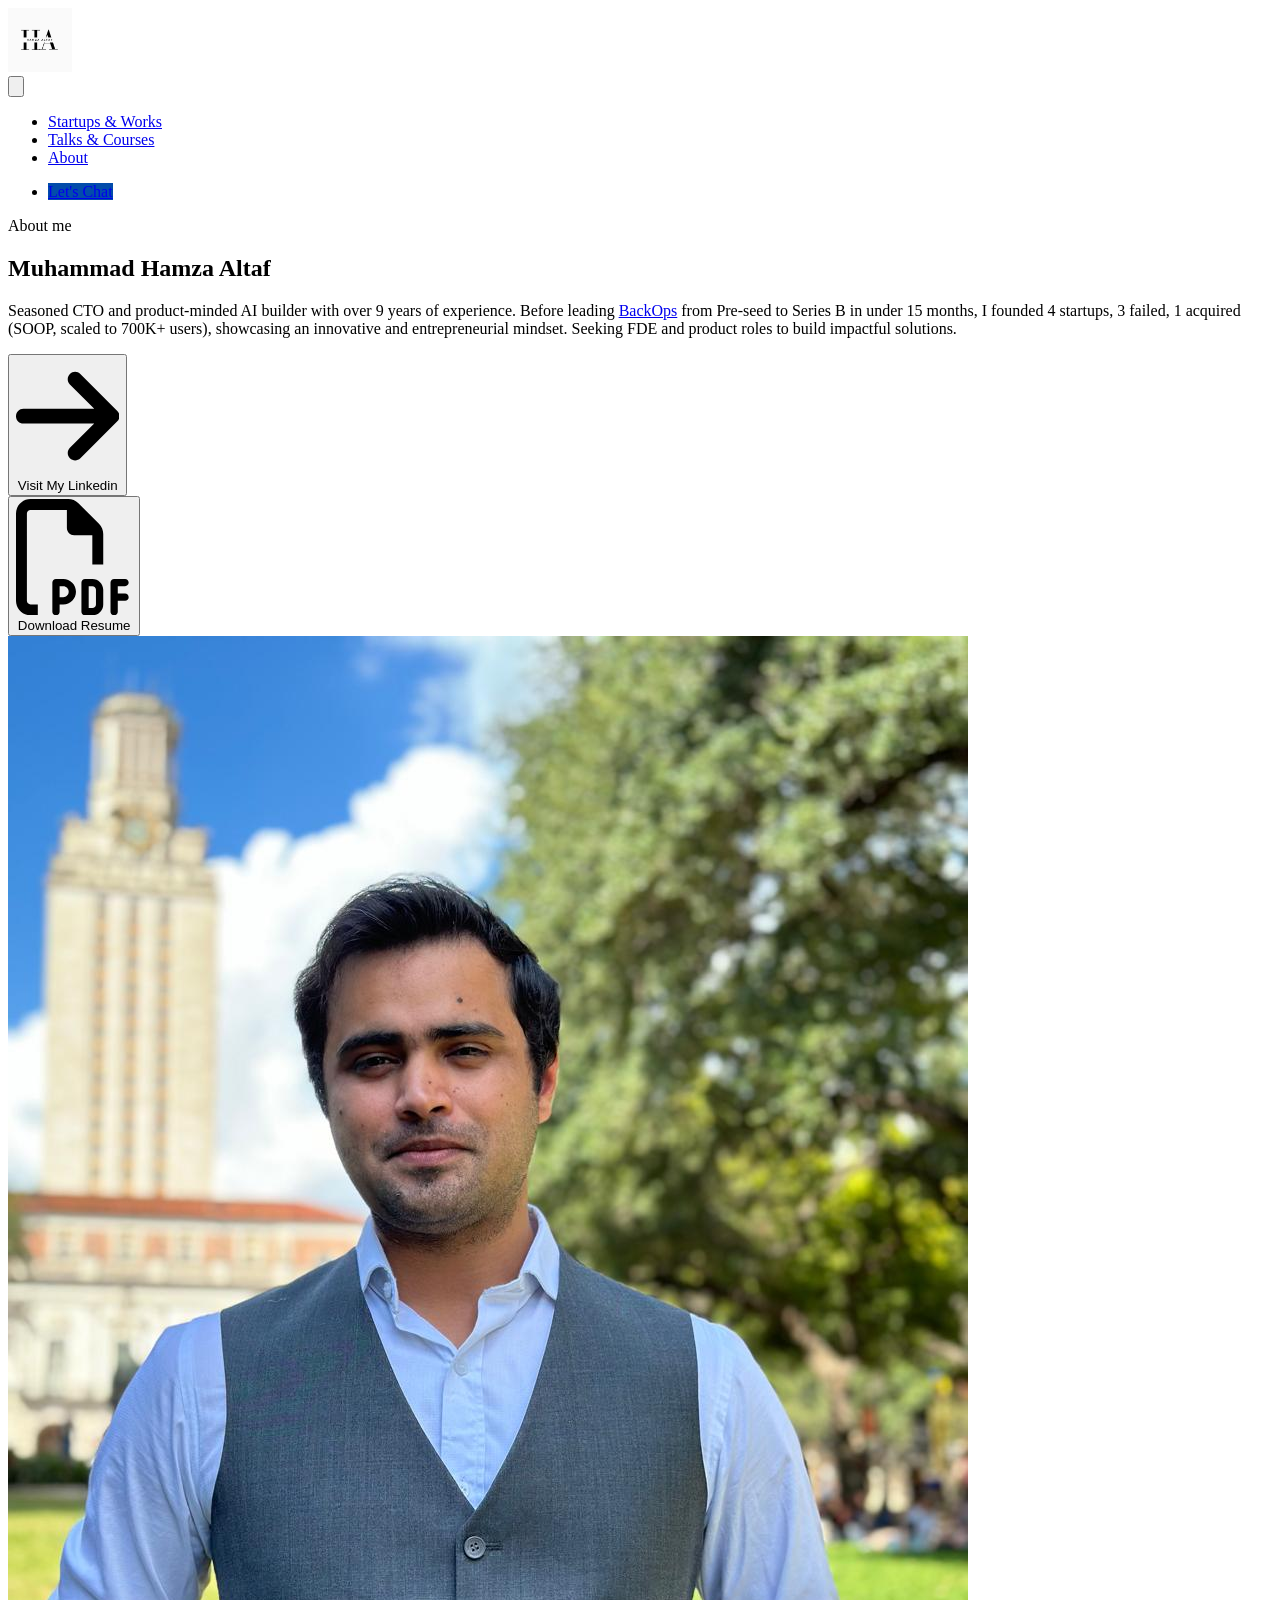
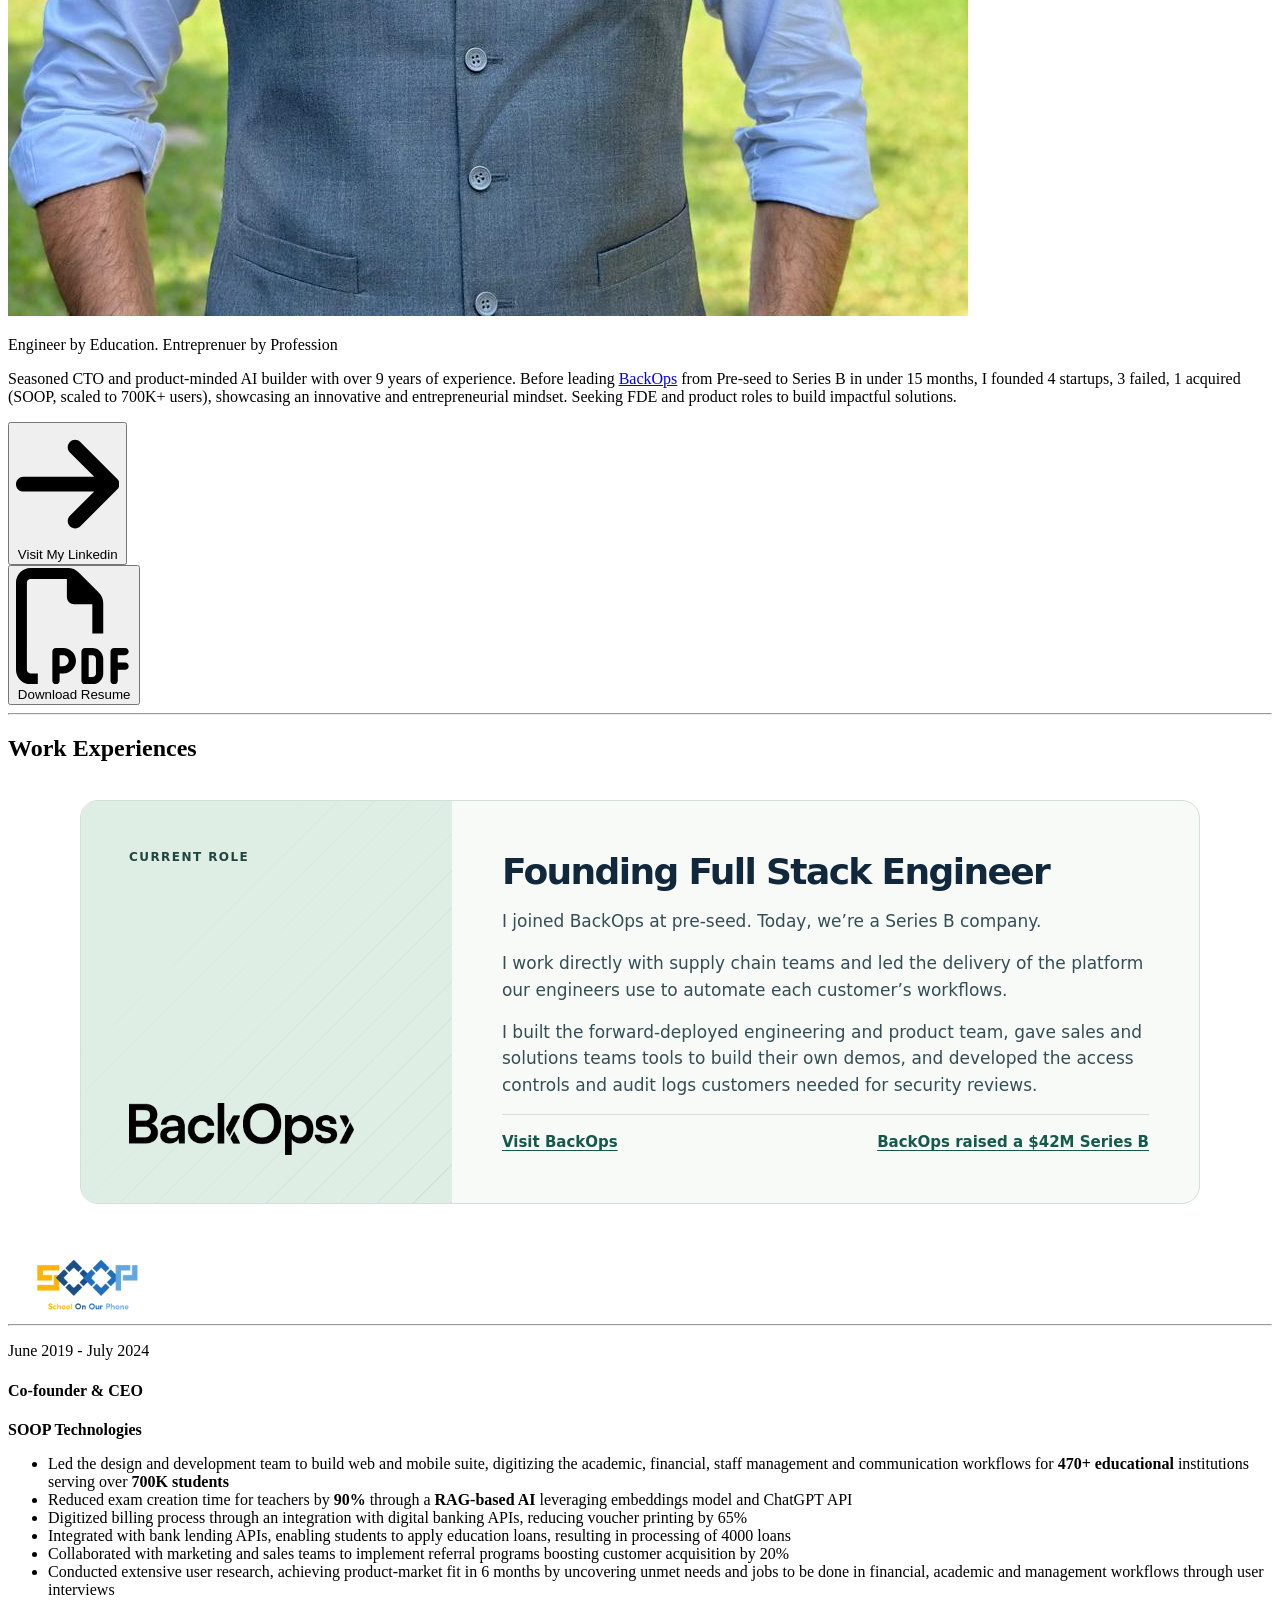
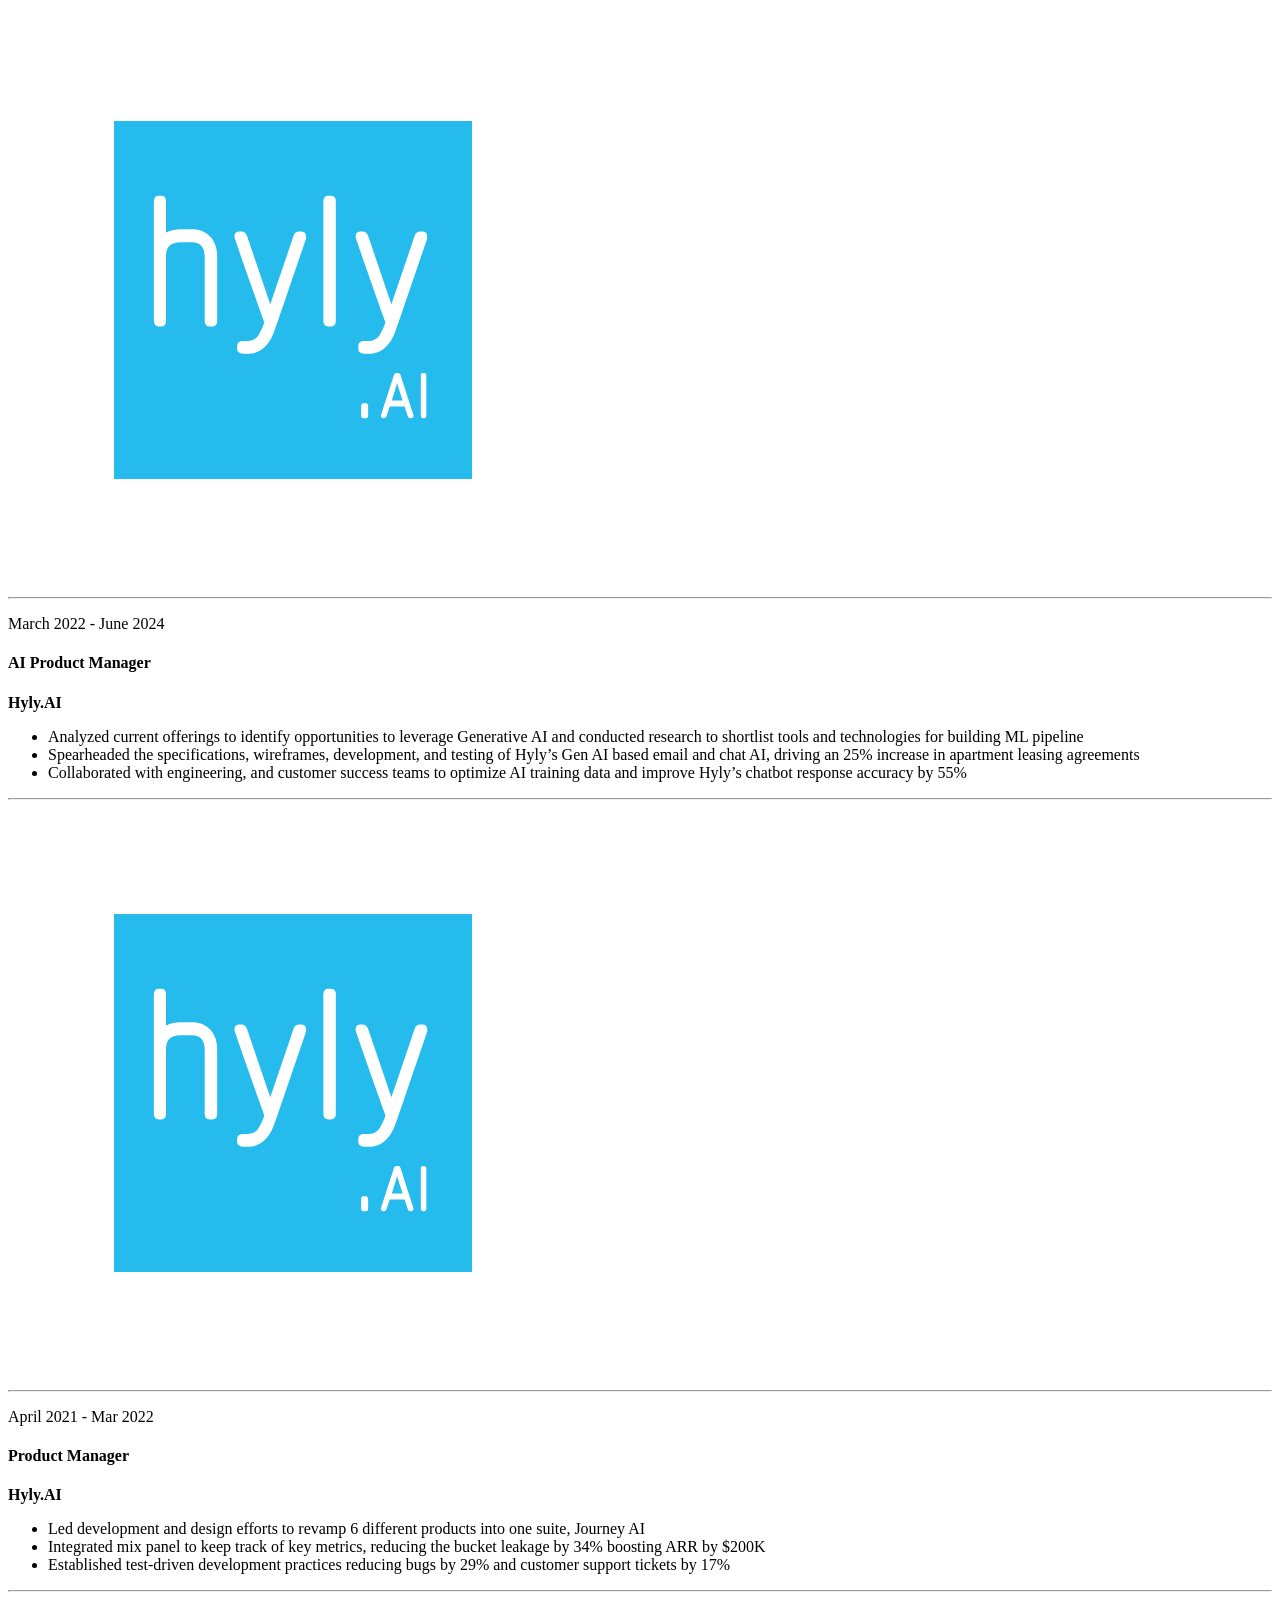
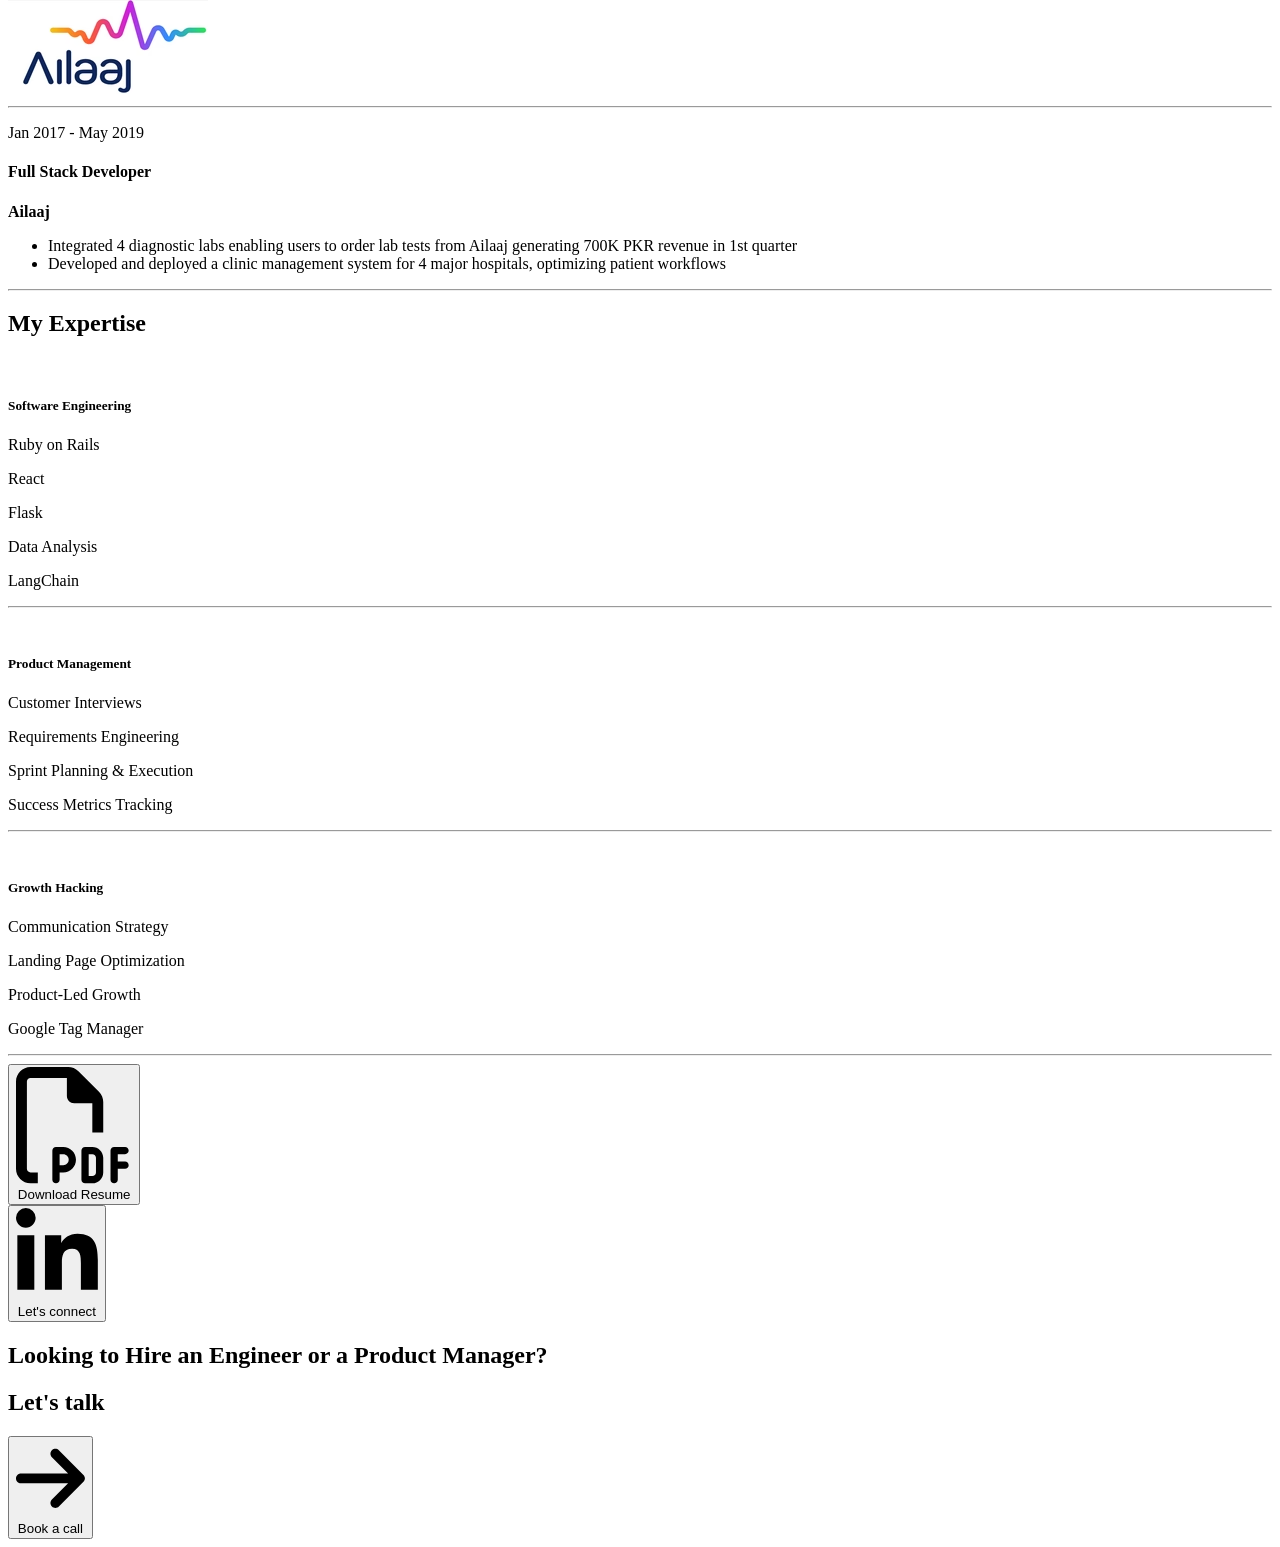
==== commit 0b8b8b5e: "Update portfolio introduction on Home and About" ====
--- a/about.html
+++ b/about.html
@@ -83,7 +83,7 @@
                                     </h1>
                                 </div>
                                 <div class="dorik-text dorik-text-ipmgynwi hidden-sm">
-                                    <p>I joined <a href="about.html#backops">BackOps</a> at pre-seed as a founding engineer. Today, we’re a Series B company building software for supply chain teams. I also co-founded SOOP and build <a href="https://play.google.com/store/apps/details?id=com.parchay.parchay.parchay" target="_blank">Parchay</a> for students in Pakistan.</p>
+                                    <p>Seasoned CTO and product-minded AI builder with over 9 years of experience. Before leading <a href="about.html#backops">BackOps</a> from Pre-seed to Series B in under 15 months, I founded 4 startups, 3 failed, 1 acquired (SOOP, scaled to 700K+ users), showcasing an innovative and entrepreneurial mindset. Seeking FDE and product roles to build impactful solutions.</p>
                                 </div>
                                 <div class="dorik-button-i57im2n2-wrapper hidden-sm el-ib">
                                     <a href="https://www.linkedin.com/in/mhamzaaltaf/">
@@ -123,7 +123,7 @@
                             <div class="column-inner dorik-column-ceg53p3e  1/1">
                                 <div class="dorik-text dorik-text-i11fhsox ">
                                     <p>Engineer by Education. Entreprenuer by Profession</p>
-                                    <p>I joined <a href="about.html#backops">BackOps</a> at pre-seed as a founding engineer. Today, we’re a Series B company building software for supply chain teams. I also co-founded SOOP and build <a href="https://parchay.info/" target="_self">Parchay</a> for students in Pakistan.</p>
+                                    <p>Seasoned CTO and product-minded AI builder with over 9 years of experience. Before leading <a href="about.html#backops">BackOps</a> from Pre-seed to Series B in under 15 months, I founded 4 startups, 3 failed, 1 acquired (SOOP, scaled to 700K+ users), showcasing an innovative and entrepreneurial mindset. Seeking FDE and product roles to build impactful solutions.</p>
                                 </div>
                                 <ul class="dorik-list dorik-links-74o3qw17 hidden-md hidden-lg">
                                     
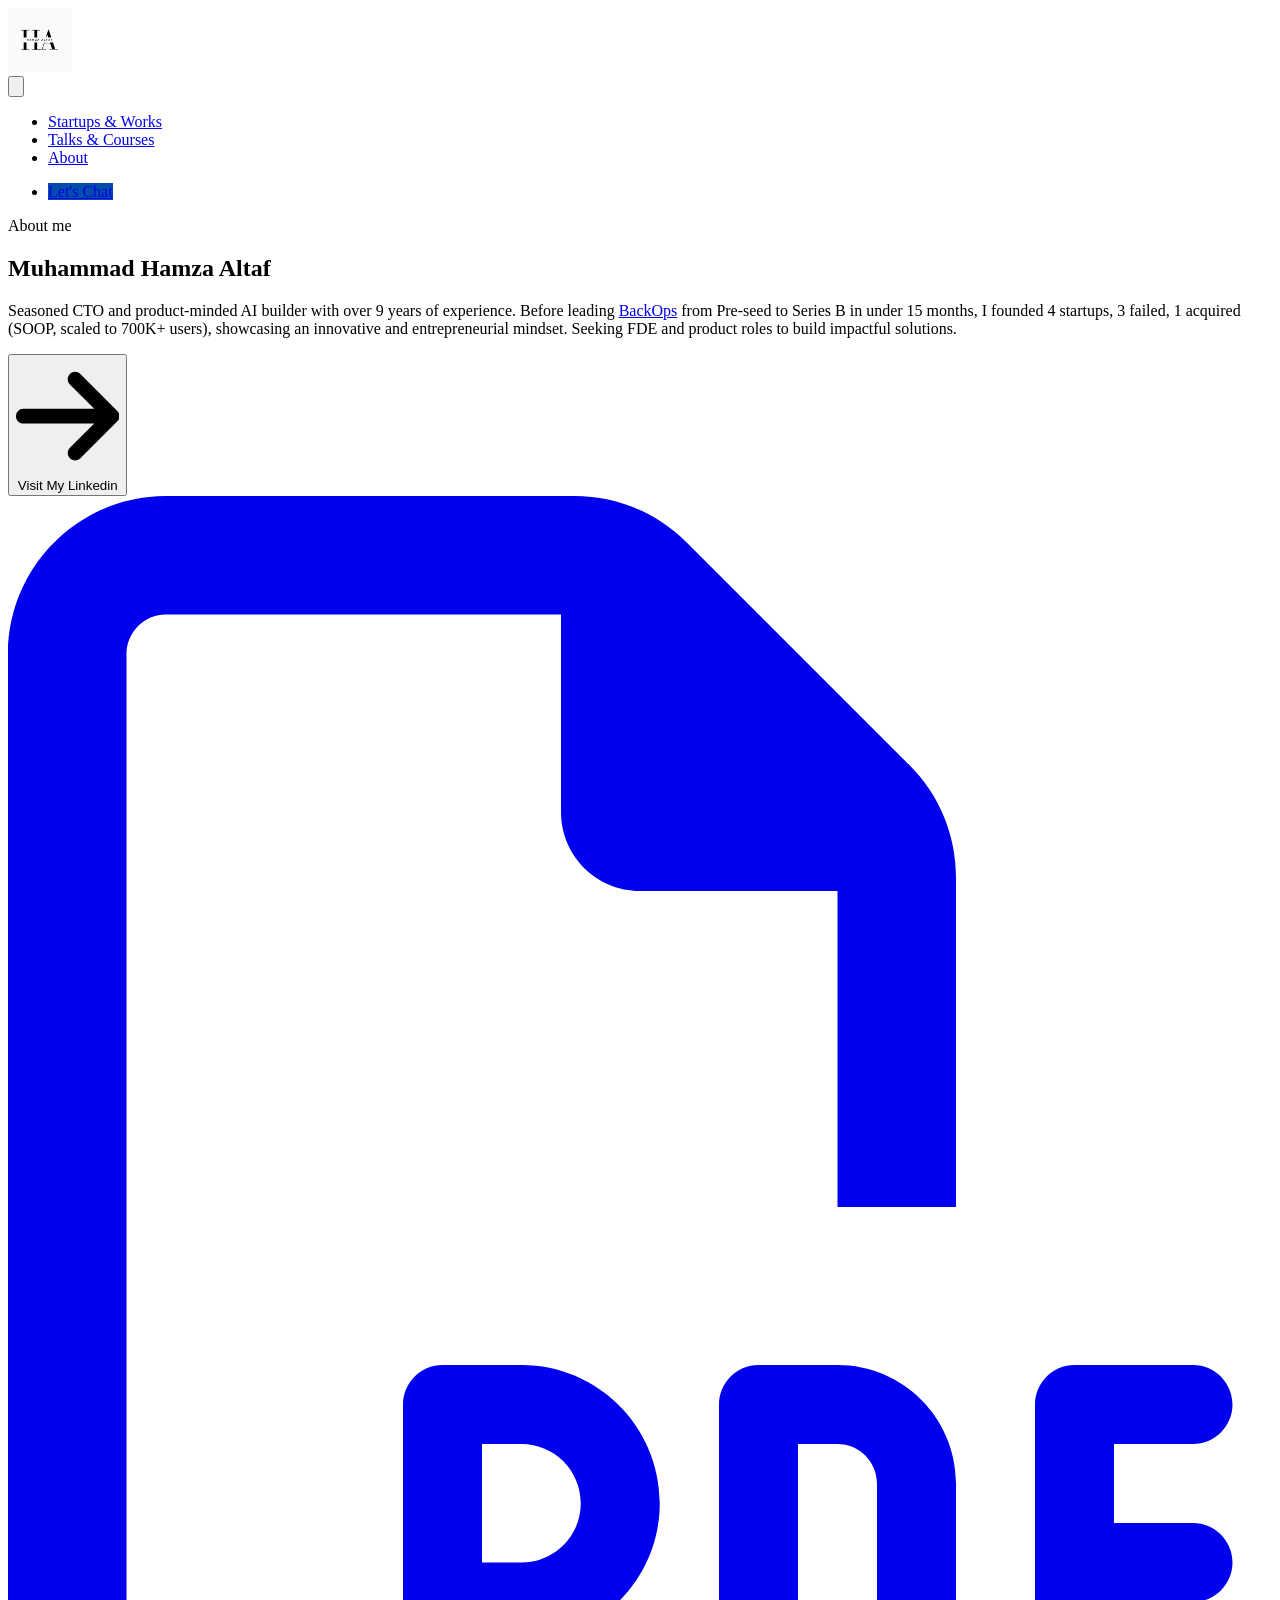
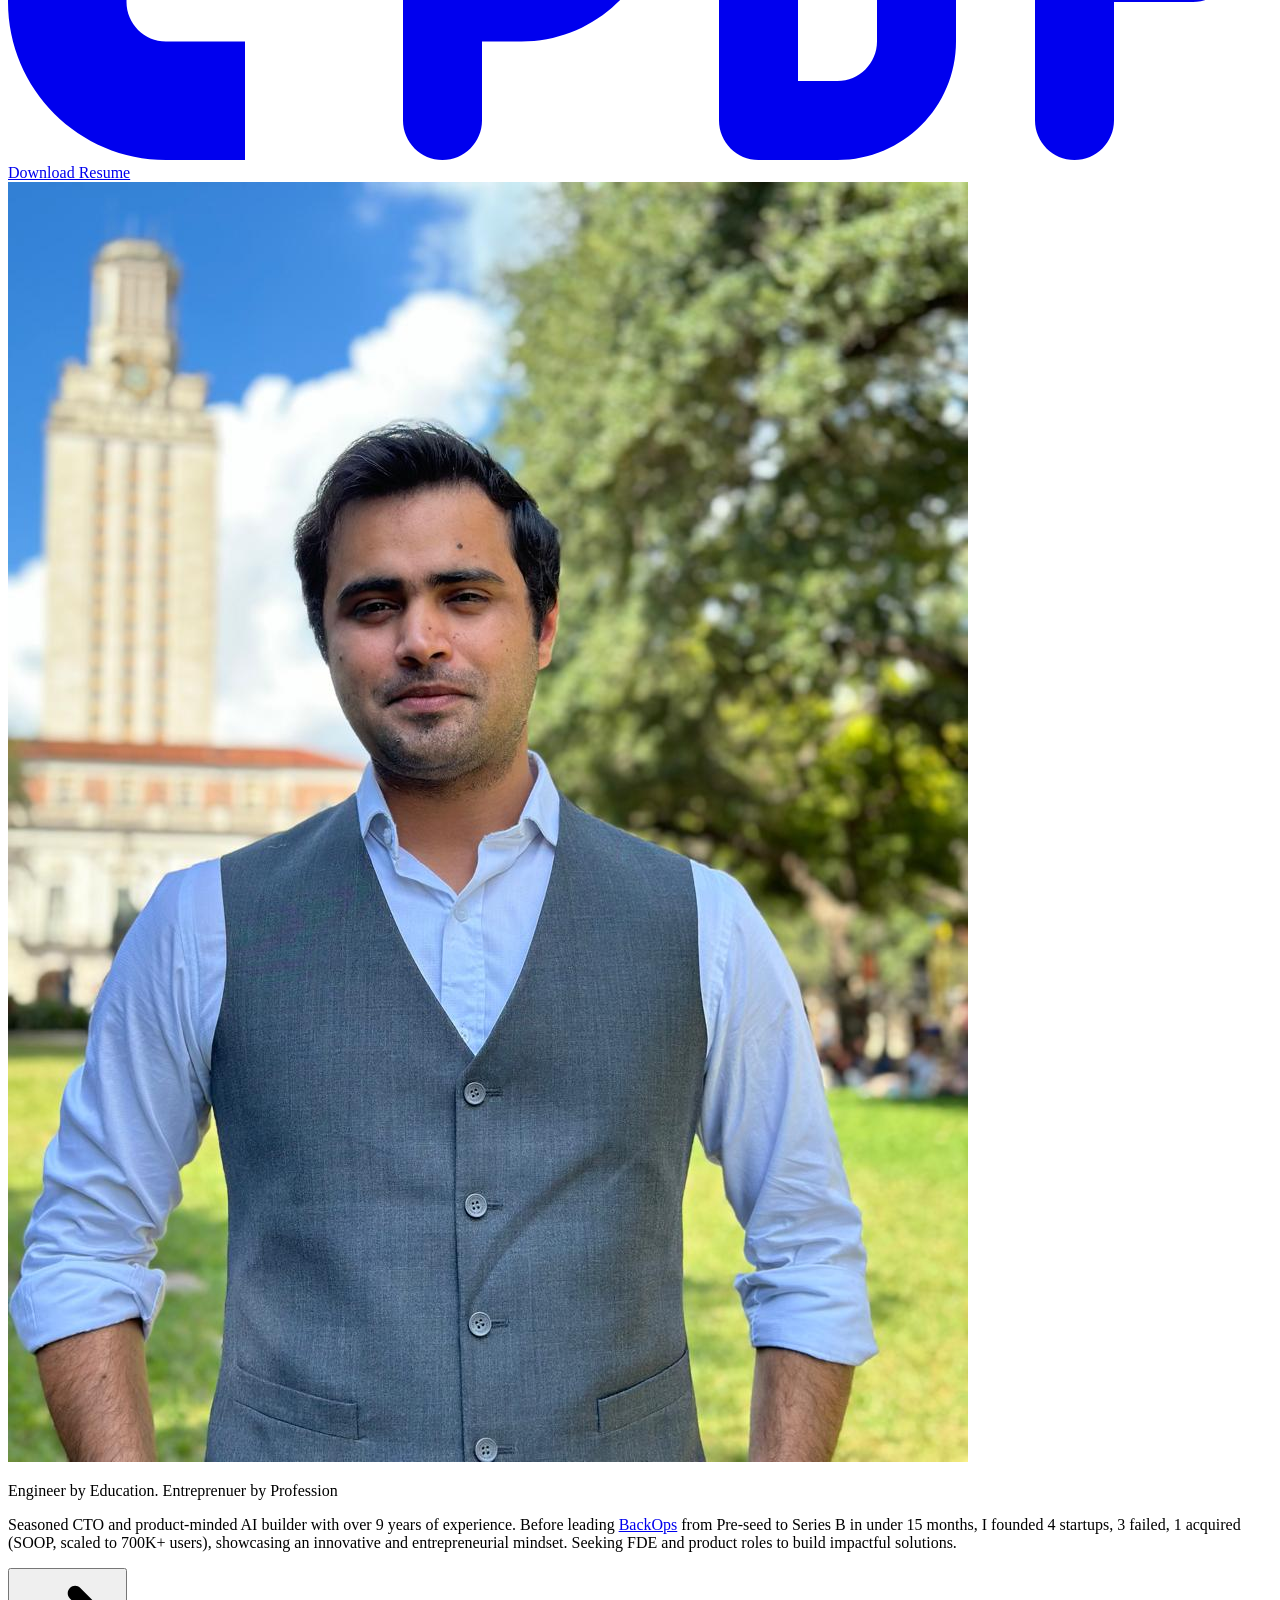
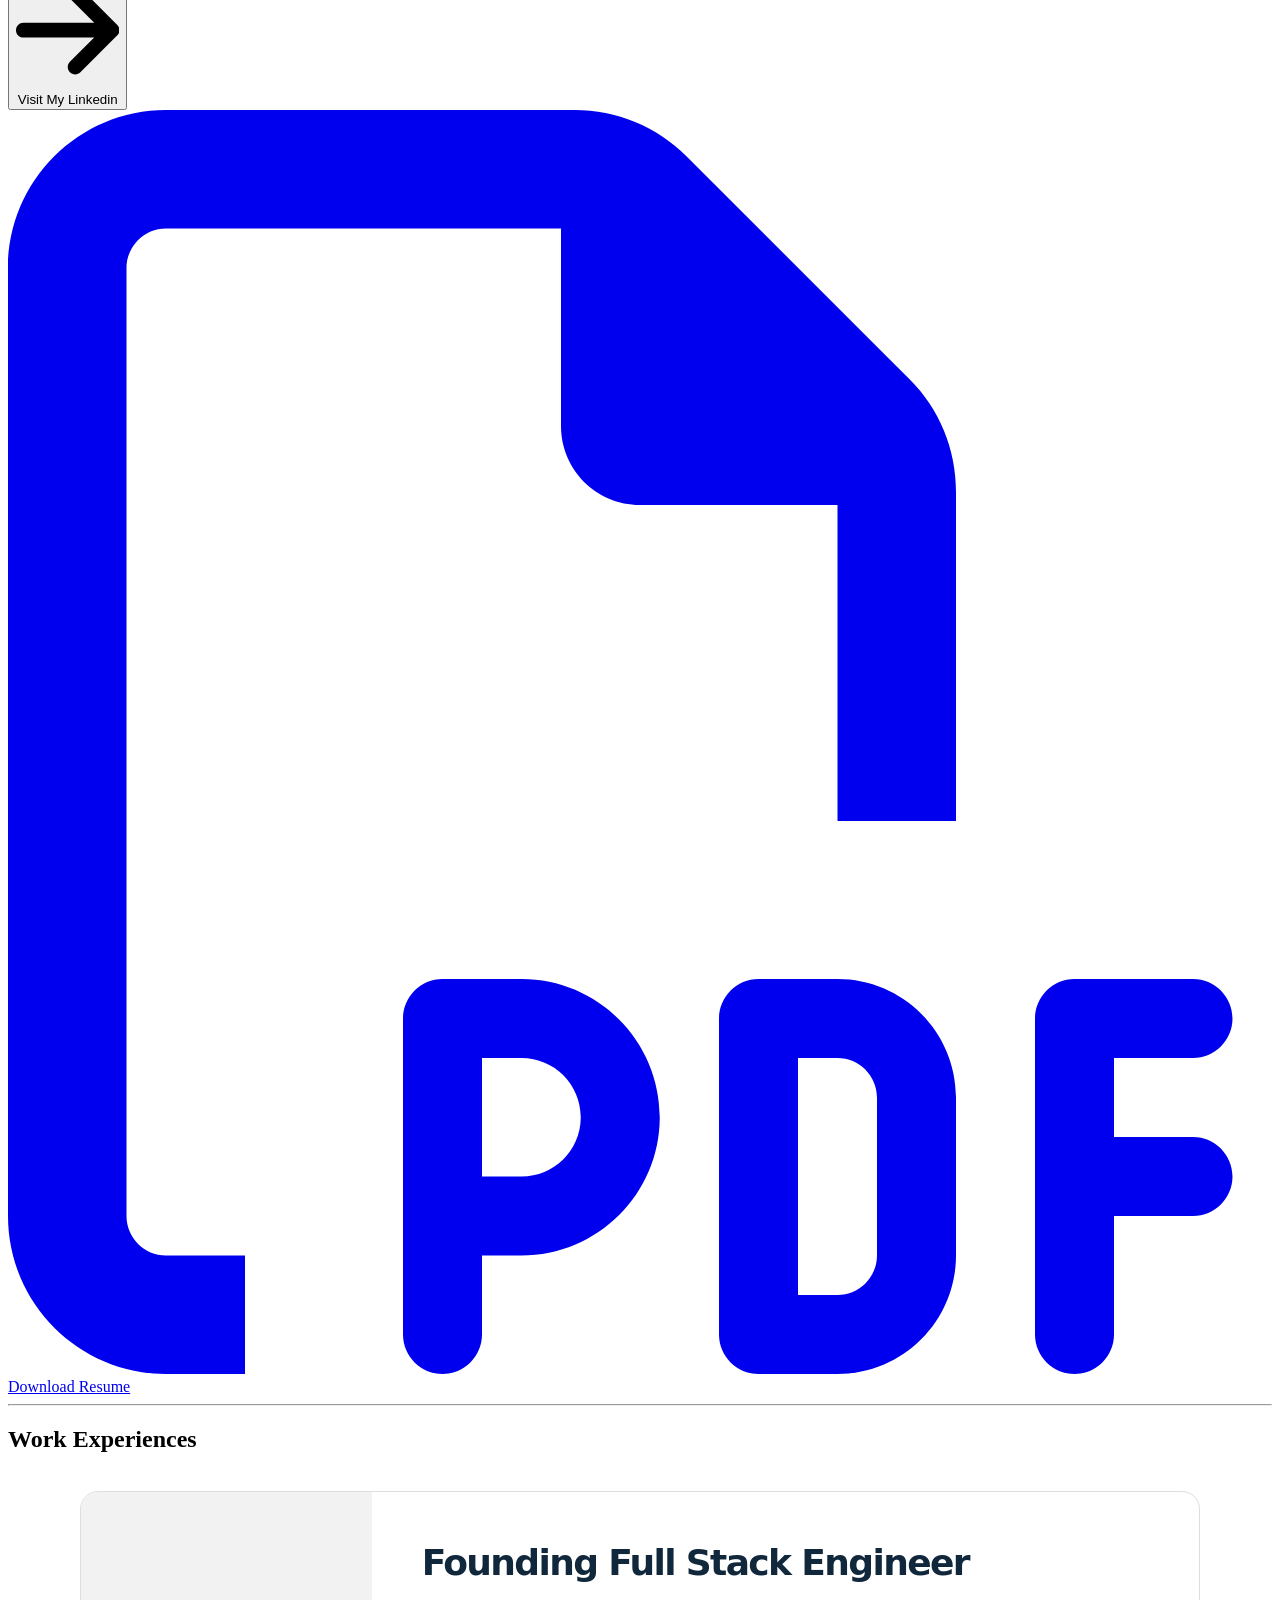
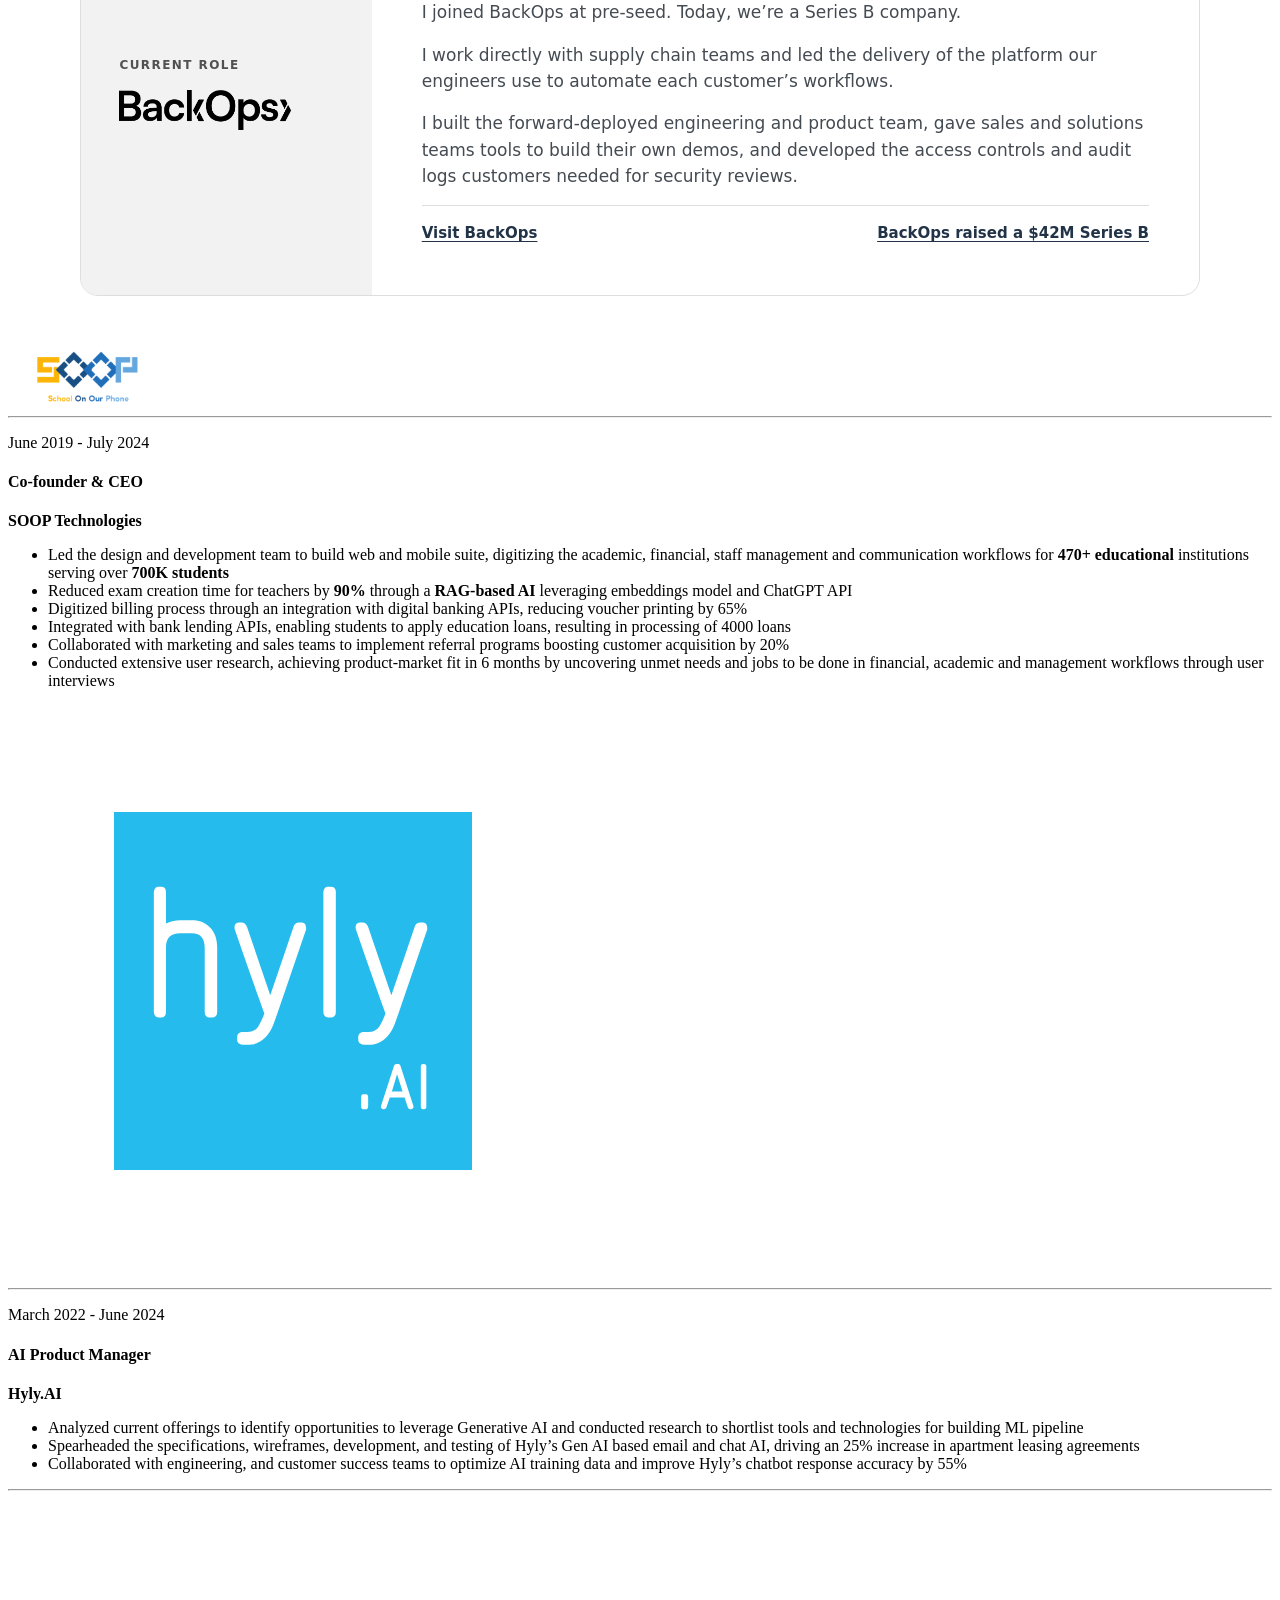
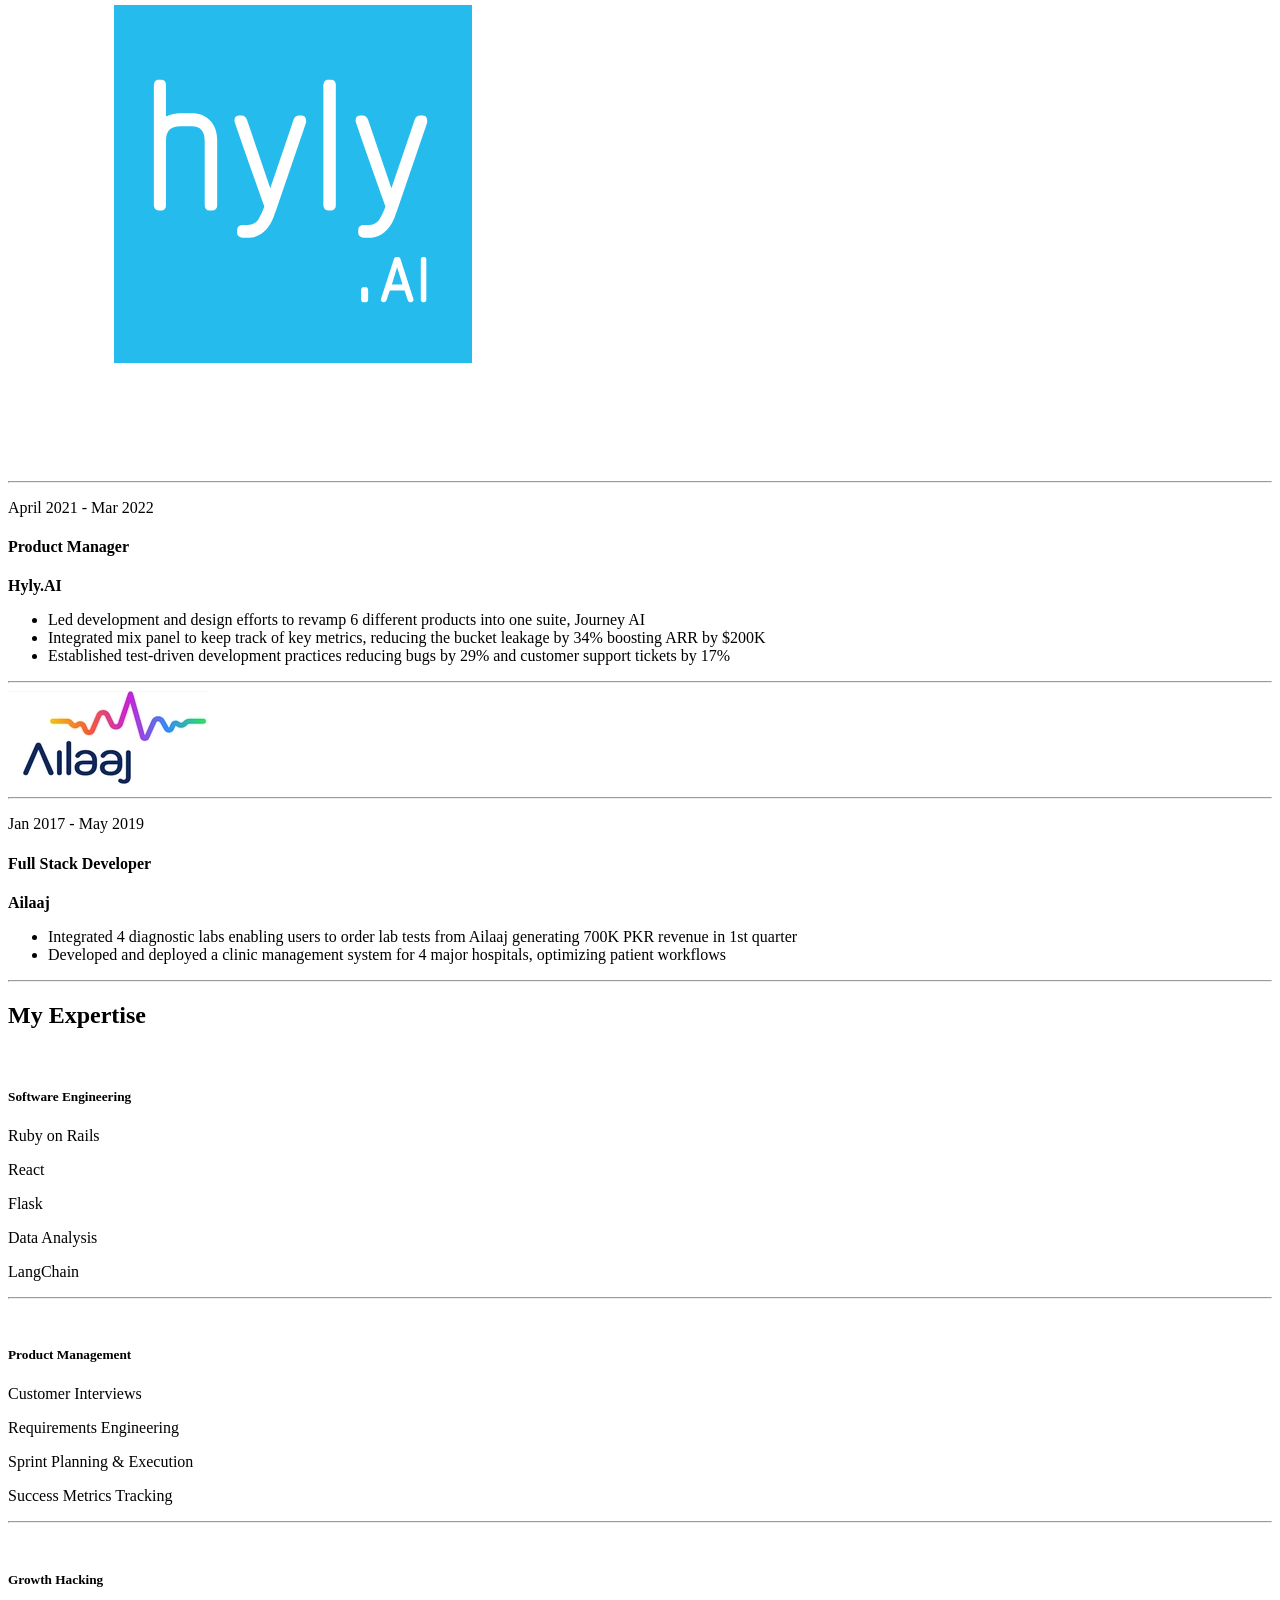
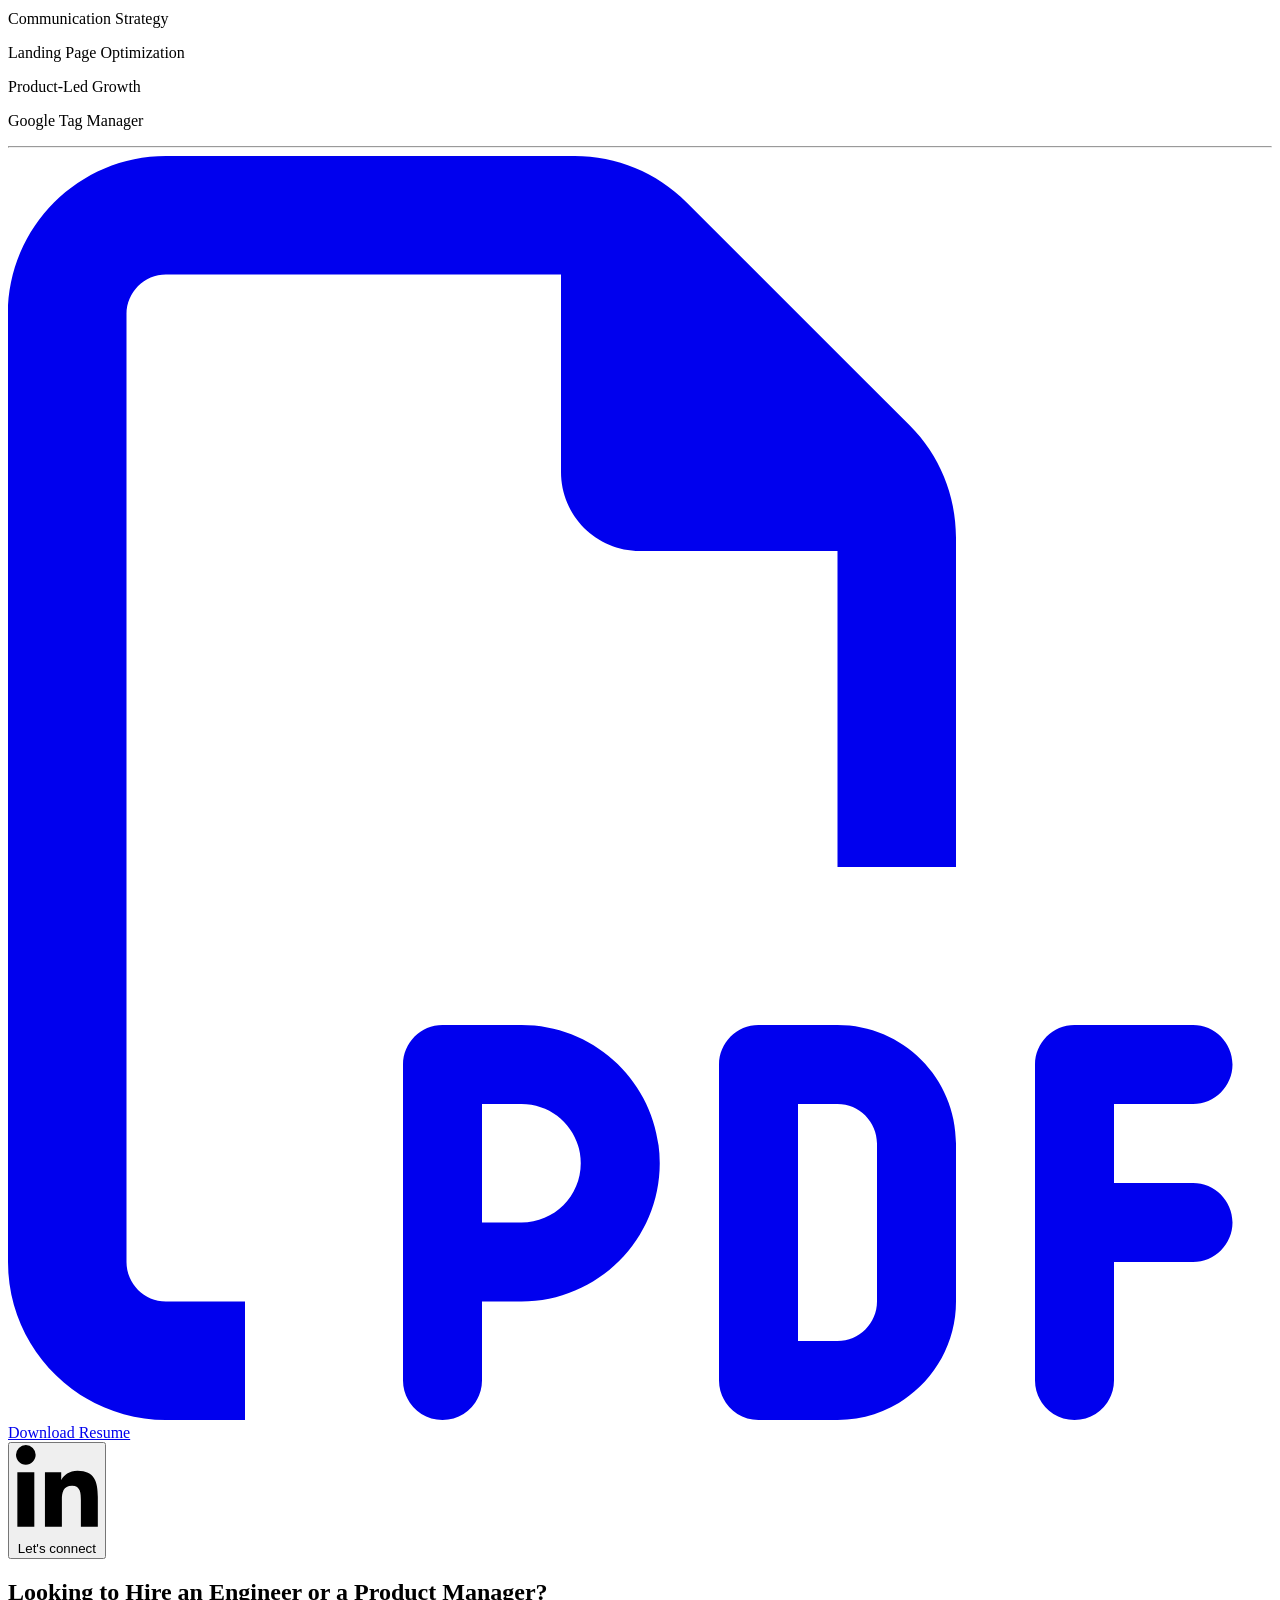
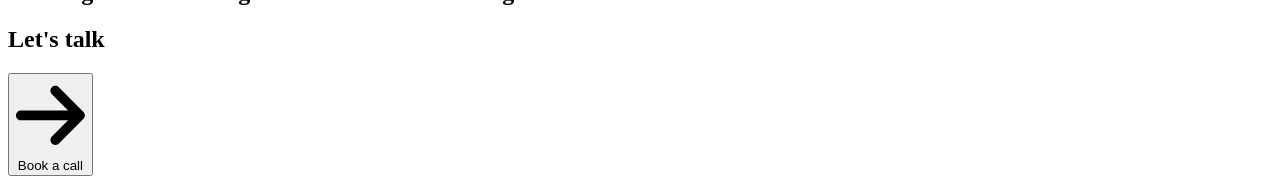
==== commit 09d39d46: "Fix BackOps wordmark proportions and publish updated resume" ====
--- a/about.html
+++ b/about.html
@@ -31,7 +31,7 @@
         <script async src="https://aptimesi.dorik.dev/script.js" data-website-id="b9932c02-6db1-4325-b388-2cb2beb00b51"></script>
         <!-- End Analytics Integration Code -->
         
-        <link rel="stylesheet" href="backops.css"/>
+        <link rel="stylesheet" href="backops.css?v=neutral-2"/>
     </head>
     <body>
         <section class="dorik-section symbol--3de93aa9-1ece-4011-b4d5-fa8de4dbc304 dorik-section-yvzpg1x9">
@@ -96,14 +96,12 @@
                                     </a>
                                 </div>
                                 <div class="dorik-button-miktclat-wrapper hidden-sm el-ib">
-                                    <a href="https://docs.google.com/document/d/1a44IUzWKAuu742APfJj-rSxp4D1x4cdo/edit?usp=sharing&ouid=110062839014310773130&rtpof=true&sd=true" target="_blank" rel="noreferrer">
-                                        <button class="dorik-btn dorik-button-miktclat hidden-sm " href="https://docs.google.com/document/d/1a44IUzWKAuu742APfJj-rSxp4D1x4cdo/edit?usp=sharing&ouid=110062839014310773130&rtpof=true&sd=true" target="_blank">
+                                    <a class="dorik-btn dorik-button-miktclat hidden-sm" href="Muhammad-Hamza-Altaf-Resume.pdf" download>
                                             <svg aria-hidden="true" focusable="false" data-prefix="far" data-icon="file-pdf" class="svg-inline--fa fa-file-pdf fa-fw icon " role="img" xmlns="http://www.w3.org/2000/svg" viewBox="0 0 512 512" data-testid="icon-test">
                                                 <path fill="currentColor" d="M64 464H96v48H64c-35.3 0-64-28.7-64-64V64C0 28.7 28.7 0 64 0H229.5c17 0 33.3 6.7 45.3 18.7l90.5 90.5c12 12 18.7 28.3 18.7 45.3V288H336V160H256c-17.7 0-32-14.3-32-32V48H64c-8.8 0-16 7.2-16 16V448c0 8.8 7.2 16 16 16zM176 352h32c30.9 0 56 25.1 56 56s-25.1 56-56 56H192v32c0 8.8-7.2 16-16 16s-16-7.2-16-16V448 368c0-8.8 7.2-16 16-16zm32 80c13.3 0 24-10.7 24-24s-10.7-24-24-24H192v48h16zm96-80h32c26.5 0 48 21.5 48 48v64c0 26.5-21.5 48-48 48H304c-8.8 0-16-7.2-16-16V368c0-8.8 7.2-16 16-16zm32 128c8.8 0 16-7.2 16-16V400c0-8.8-7.2-16-16-16H320v96h16zm80-112c0-8.8 7.2-16 16-16h48c8.8 0 16 7.2 16 16s-7.2 16-16 16H448v32h32c8.8 0 16 7.2 16 16s-7.2 16-16 16H448v48c0 8.8-7.2 16-16 16s-16-7.2-16-16V432 368z"></path>
                                             </svg>
                                             Download Resume
-                                        </button>
-                                    </a>
+                                        </a>
                                 </div>
                                 
                             </div>
@@ -139,14 +137,12 @@
                                     </a>
                                 </div>
                                 <div class="dorik-button-7jg9ksb8-wrapper  ">
-                                    <a href="https://docs.google.com/document/d/1a44IUzWKAuu742APfJj-rSxp4D1x4cdo/edit?usp=sharing&ouid=110062839014310773130&rtpof=true&sd=true" target="_blank" rel="noreferrer">
-                                        <button class="dorik-btn dorik-button-7jg9ksb8  " href="https://docs.google.com/document/d/1a44IUzWKAuu742APfJj-rSxp4D1x4cdo/edit?usp=sharing&ouid=110062839014310773130&rtpof=true&sd=true" target="_blank">
+                                    <a class="dorik-btn dorik-button-7jg9ksb8" href="Muhammad-Hamza-Altaf-Resume.pdf" download>
                                             <svg aria-hidden="true" focusable="false" data-prefix="far" data-icon="file-pdf" class="svg-inline--fa fa-file-pdf fa-fw icon " role="img" xmlns="http://www.w3.org/2000/svg" viewBox="0 0 512 512" data-testid="icon-test">
                                                 <path fill="currentColor" d="M64 464H96v48H64c-35.3 0-64-28.7-64-64V64C0 28.7 28.7 0 64 0H229.5c17 0 33.3 6.7 45.3 18.7l90.5 90.5c12 12 18.7 28.3 18.7 45.3V288H336V160H256c-17.7 0-32-14.3-32-32V48H64c-8.8 0-16 7.2-16 16V448c0 8.8 7.2 16 16 16zM176 352h32c30.9 0 56 25.1 56 56s-25.1 56-56 56H192v32c0 8.8-7.2 16-16 16s-16-7.2-16-16V448 368c0-8.8 7.2-16 16-16zm32 80c13.3 0 24-10.7 24-24s-10.7-24-24-24H192v48h16zm96-80h32c26.5 0 48 21.5 48 48v64c0 26.5-21.5 48-48 48H304c-8.8 0-16-7.2-16-16V368c0-8.8 7.2-16 16-16zm32 128c8.8 0 16-7.2 16-16V400c0-8.8-7.2-16-16-16H320v96h16zm80-112c0-8.8 7.2-16 16-16h48c8.8 0 16 7.2 16 16s-7.2 16-16 16H448v32h32c8.8 0 16 7.2 16 16s-7.2 16-16 16H448v48c0 8.8-7.2 16-16 16s-16-7.2-16-16V432 368z"></path>
                                             </svg>
                                             Download Resume
-                                        </button>
-                                    </a>
+                                        </a>
                                 </div>
                                 <div class="dorik-line-njqdpj06-wrapper ">
                                     <hr class="dorik-line-njqdpj06 "/>
@@ -176,7 +172,7 @@
             <article id="backops" class="backops-feature" aria-label="My current role at BackOps">
                 <div class="bo-company">
                     <span class="bo-label">Current role</span>
-                    <img class="bo-brand" src="images/backops-wordmark.png" width="2639" height="614" alt="BackOps">
+                    <img class="bo-brand" src="images/backops-wordmark.png" width="172" height="40" alt="BackOps">
                 </div>
                 <div class="bo-content">
                     <h2>Founding Full Stack Engineer</h2>
@@ -475,14 +471,12 @@
                         <div class="col-lg-1/1 ">
                             <div class="column-inner dorik-column-a5aqpb3f  1/1">
                                 <div class="dorik-button-uh1h0rng-wrapper  ">
-                                    <a href="https://drive.google.com/file/d/1nH3eASEOpS7f-k8L8MxM8TdncX5_C-43/view?usp=sharing" target="_blank" rel="noreferrer">
-                                        <button class="dorik-btn dorik-button-uh1h0rng  " href="https://drive.google.com/file/d/1nH3eASEOpS7f-k8L8MxM8TdncX5_C-43/view?usp=sharing" target="_blank">
+                                    <a class="dorik-btn dorik-button-uh1h0rng" href="Muhammad-Hamza-Altaf-Resume.pdf" download>
                                             <svg aria-hidden="true" focusable="false" data-prefix="far" data-icon="file-pdf" class="svg-inline--fa fa-file-pdf fa-fw icon " role="img" xmlns="http://www.w3.org/2000/svg" viewBox="0 0 512 512" data-testid="icon-test">
                                                 <path fill="currentColor" d="M64 464H96v48H64c-35.3 0-64-28.7-64-64V64C0 28.7 28.7 0 64 0H229.5c17 0 33.3 6.7 45.3 18.7l90.5 90.5c12 12 18.7 28.3 18.7 45.3V288H336V160H256c-17.7 0-32-14.3-32-32V48H64c-8.8 0-16 7.2-16 16V448c0 8.8 7.2 16 16 16zM176 352h32c30.9 0 56 25.1 56 56s-25.1 56-56 56H192v32c0 8.8-7.2 16-16 16s-16-7.2-16-16V448 368c0-8.8 7.2-16 16-16zm32 80c13.3 0 24-10.7 24-24s-10.7-24-24-24H192v48h16zm96-80h32c26.5 0 48 21.5 48 48v64c0 26.5-21.5 48-48 48H304c-8.8 0-16-7.2-16-16V368c0-8.8 7.2-16 16-16zm32 128c8.8 0 16-7.2 16-16V400c0-8.8-7.2-16-16-16H320v96h16zm80-112c0-8.8 7.2-16 16-16h48c8.8 0 16 7.2 16 16s-7.2 16-16 16H448v32h32c8.8 0 16 7.2 16 16s-7.2 16-16 16H448v48c0 8.8-7.2 16-16 16s-16-7.2-16-16V432 368z"></path>
                                             </svg>
                                             Download Resume
-                                        </button>
-                                    </a>
+                                        </a>
                                 </div>
                                 <div class="dorik-button-hd89preu-wrapper  ">
                                     <a href="https://www.linkedin.com/in/mhamzaaltaf/" target="_blank" rel="noreferrer">
--- a/backops.css
+++ b/backops.css
@@ -4,44 +4,34 @@
   width: min(calc(100% - 40px), 1120px);
   margin: 38px auto 52px;
   display: grid;
-  grid-template-columns: minmax(210px, .72fr) minmax(0, 1.45fr);
-  border: 1px solid #d4dedb;
+  grid-template-columns: minmax(210px, 26%) minmax(0, 1fr);
+  border: 1px solid #dedede;
   border-radius: 18px;
-  background: #f8faf7;
+  background: #fff;
   color: var(--ink);
   overflow: hidden;
   text-align: left;
   font: 400 17px/1.55 Outfit, system-ui, sans-serif;
 }
 .backops-feature .bo-company {
-  position: relative;
-  isolation: isolate;
   display: flex;
   flex-direction: column;
-  justify-content: space-between;
-  gap: 52px;
-  padding: clamp(24px, 4vw, 48px);
-  color: #22453f;
-  background: #deeee5;
-  overflow: hidden;
-}
-.bo-company::after {
-  content: "";
-  position: absolute;
-  z-index: -1;
-  inset: 0;
-  background: repeating-linear-gradient(135deg, transparent 0 25px, #709e891f 25px 26px);
-  mask-image: linear-gradient(125deg, transparent 20%, black);
+  justify-content: center;
+  align-items: flex-start;
+  gap: 16px;
+  padding: clamp(24px, 3vw, 40px);
+  color: #515151;
+  background: #f2f2f2;
 }
 .backops-feature .bo-label { font: 600 12px/1.4 system-ui, sans-serif; letter-spacing: .12em; text-transform: uppercase; }
-.backops-feature .bo-brand { display: block; width: min(100%, 225px); height: auto; }
+.backops-feature img.bo-brand { display: block; width: 172px; max-width: 100%; height: auto; object-fit: contain; flex: none; }
 .backops-feature .bo-content { padding: clamp(24px, 4vw, 50px); }
 .backops-feature h2, .backops-feature h3 { color: var(--ink); font: 700 clamp(24px, 3vw, 36px)/1.14 Inter, system-ui, sans-serif; letter-spacing: -.045em; margin: 0 0 16px; }
-.backops-feature p { font: inherit; margin: 0 0 16px; color: #344e55; }
-.backops-feature .bo-links { border-top: 1px solid #d4dedb; padding-top: 16px; display: flex; flex-wrap: wrap; justify-content: space-between; gap: 8px 16px; }
-.backops-feature a { font: 600 15px/1.5 system-ui, sans-serif; color: #14594b; text-decoration: underline; text-underline-offset: 3px; }
+.backops-feature p { font: inherit; margin: 0 0 16px; color: #454b52; }
+.backops-feature .bo-links { border-top: 1px solid #dedede; padding-top: 16px; display: flex; flex-wrap: wrap; justify-content: space-between; gap: 8px 16px; }
+.backops-feature a { font: 600 15px/1.5 system-ui, sans-serif; color: #223348; text-decoration: underline; text-underline-offset: 3px; }
 .backops-feature a:focus-visible { outline: 2px solid #024caa; outline-offset: 3px; }
 @media (max-width: 700px) {
   .backops-feature { grid-template-columns: 1fr; width: calc(100% - 32px); margin: 24px auto 36px; }
-  .backops-feature .bo-company { gap: 20px; }
+  .backops-feature .bo-company { padding: 20px 24px; gap: 10px; }
 }
